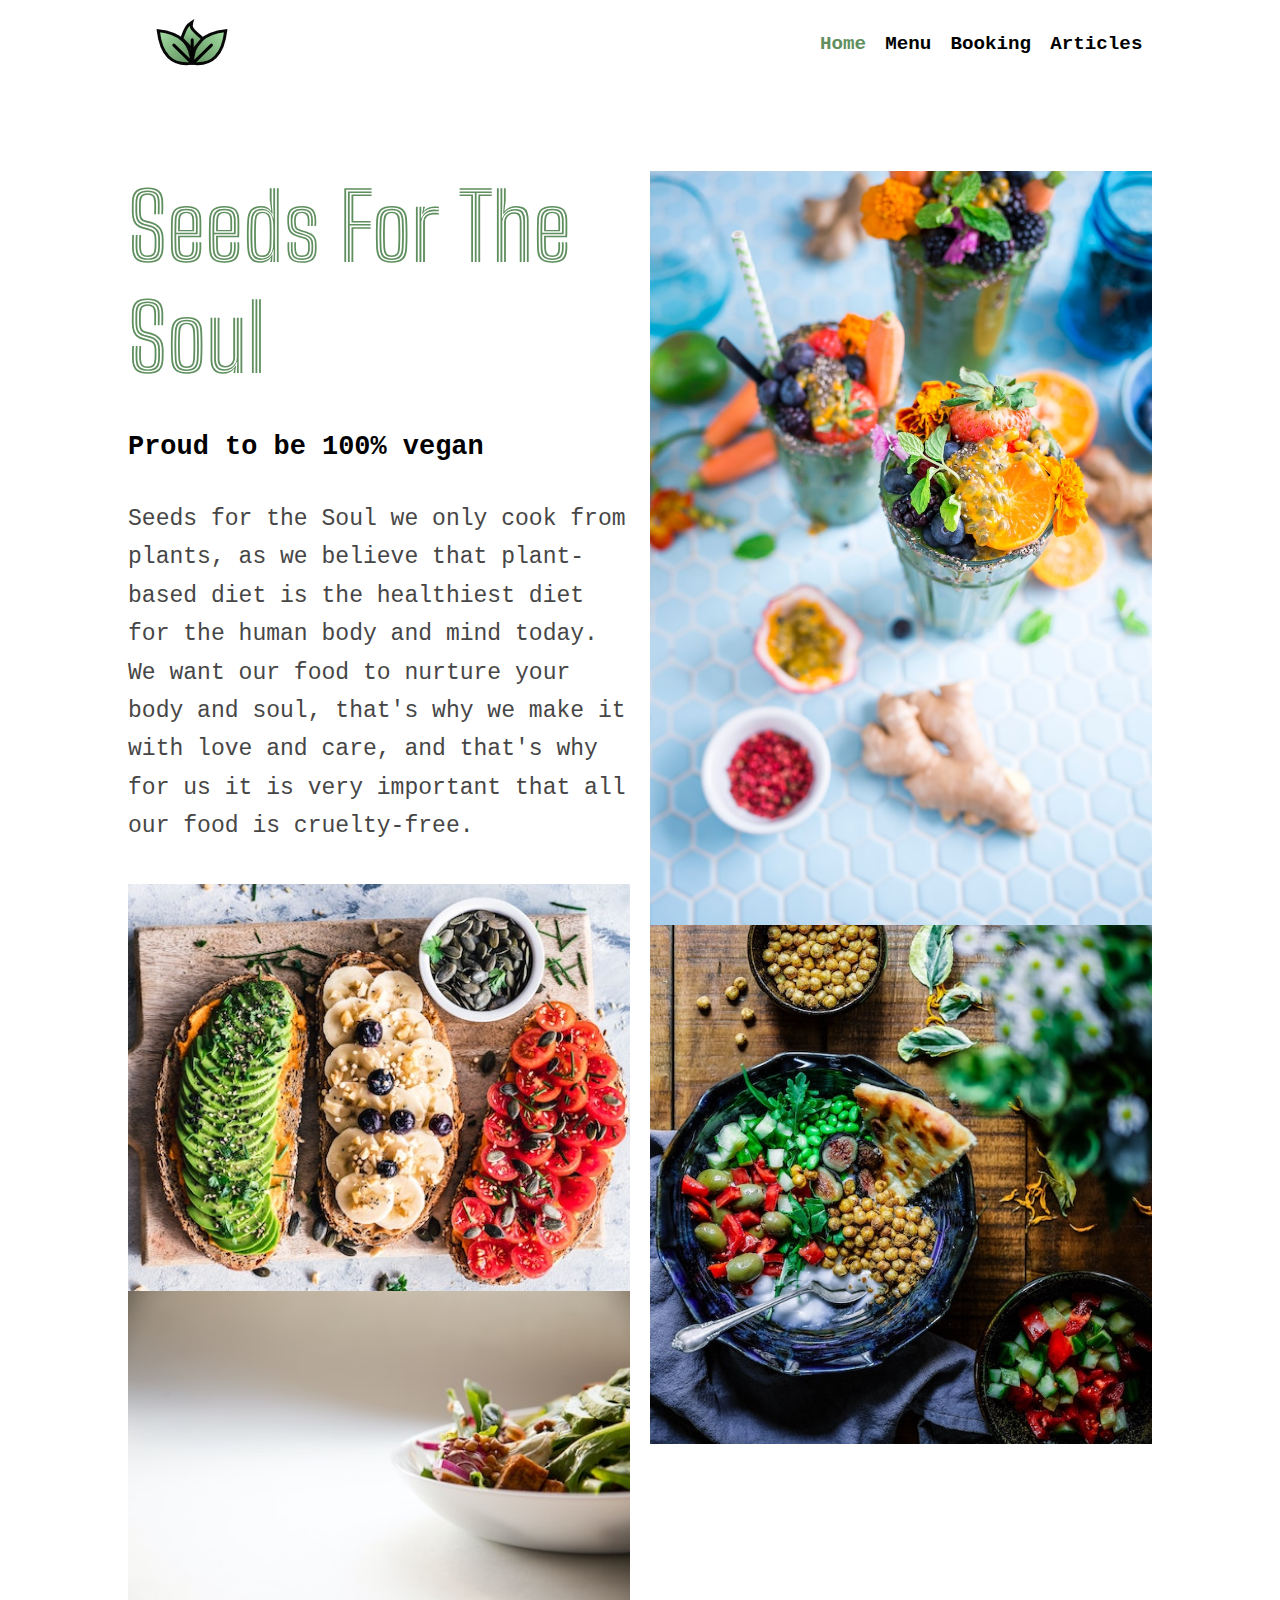
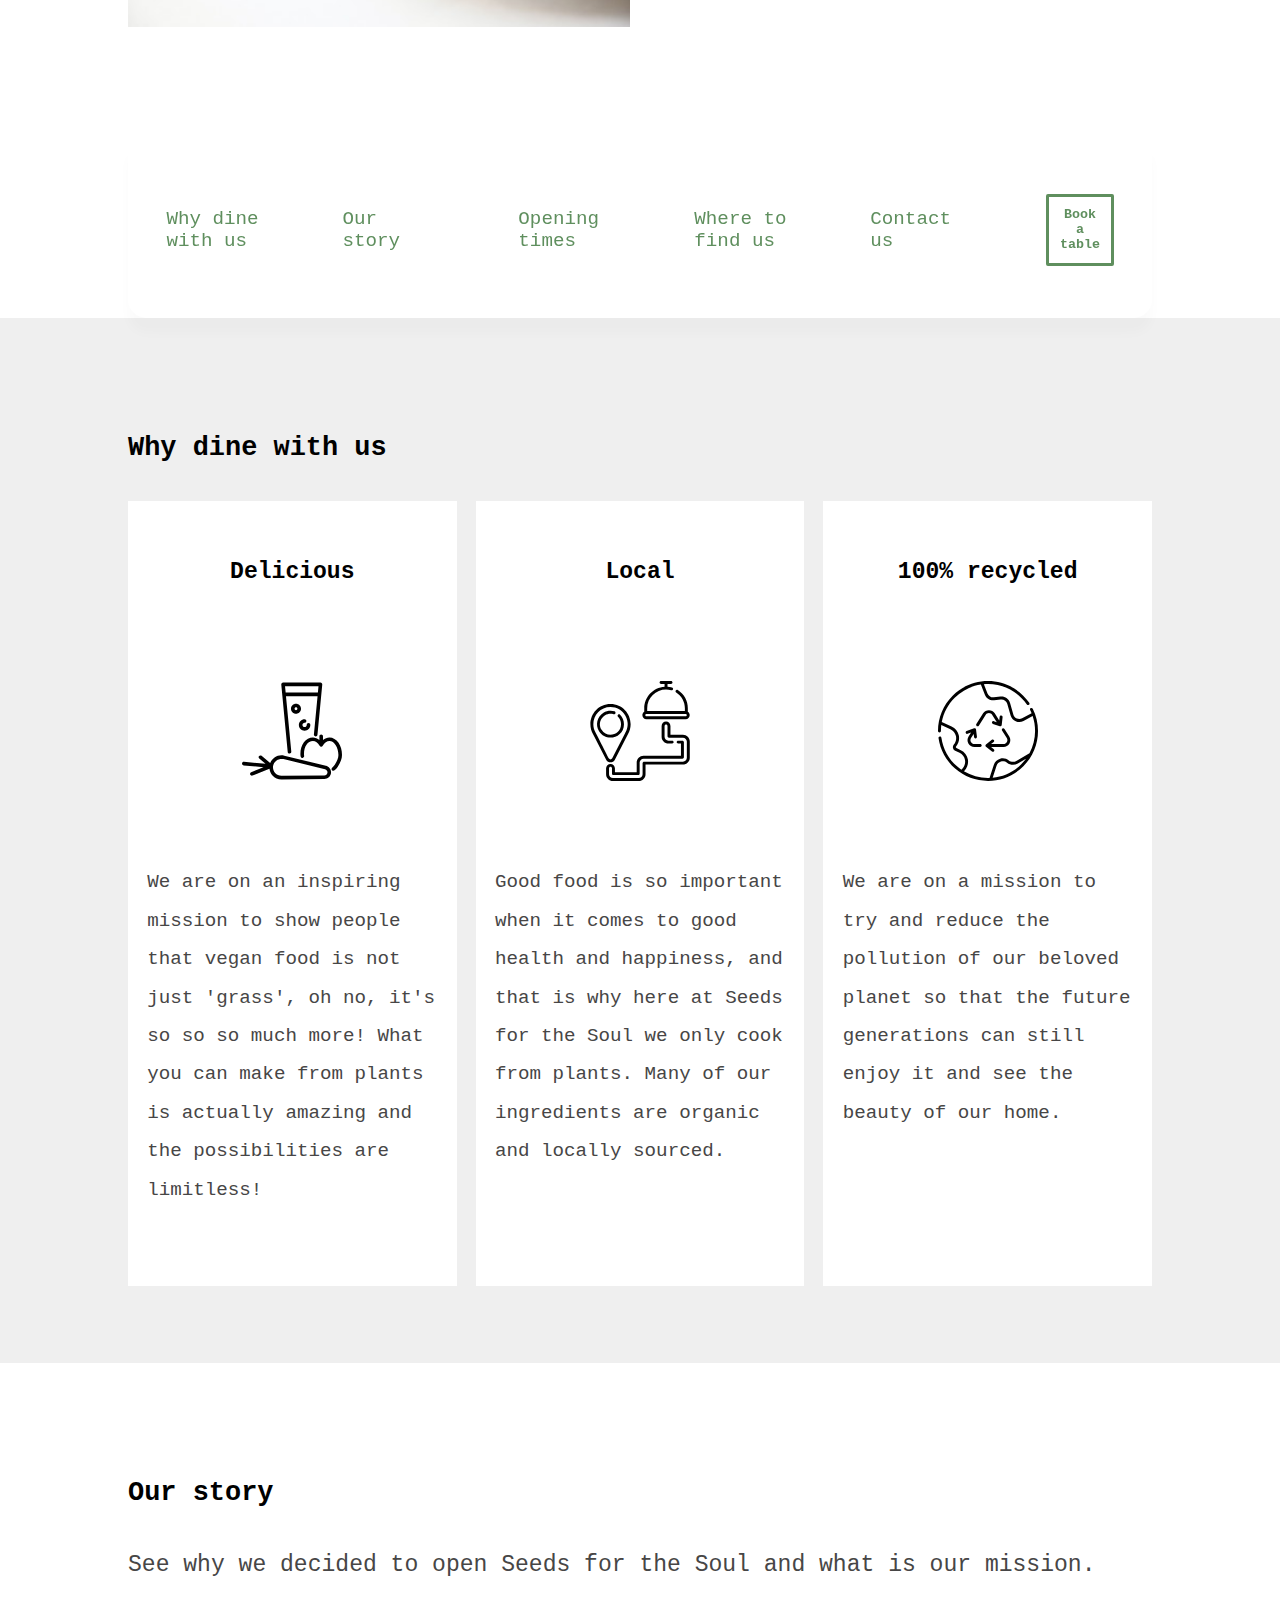
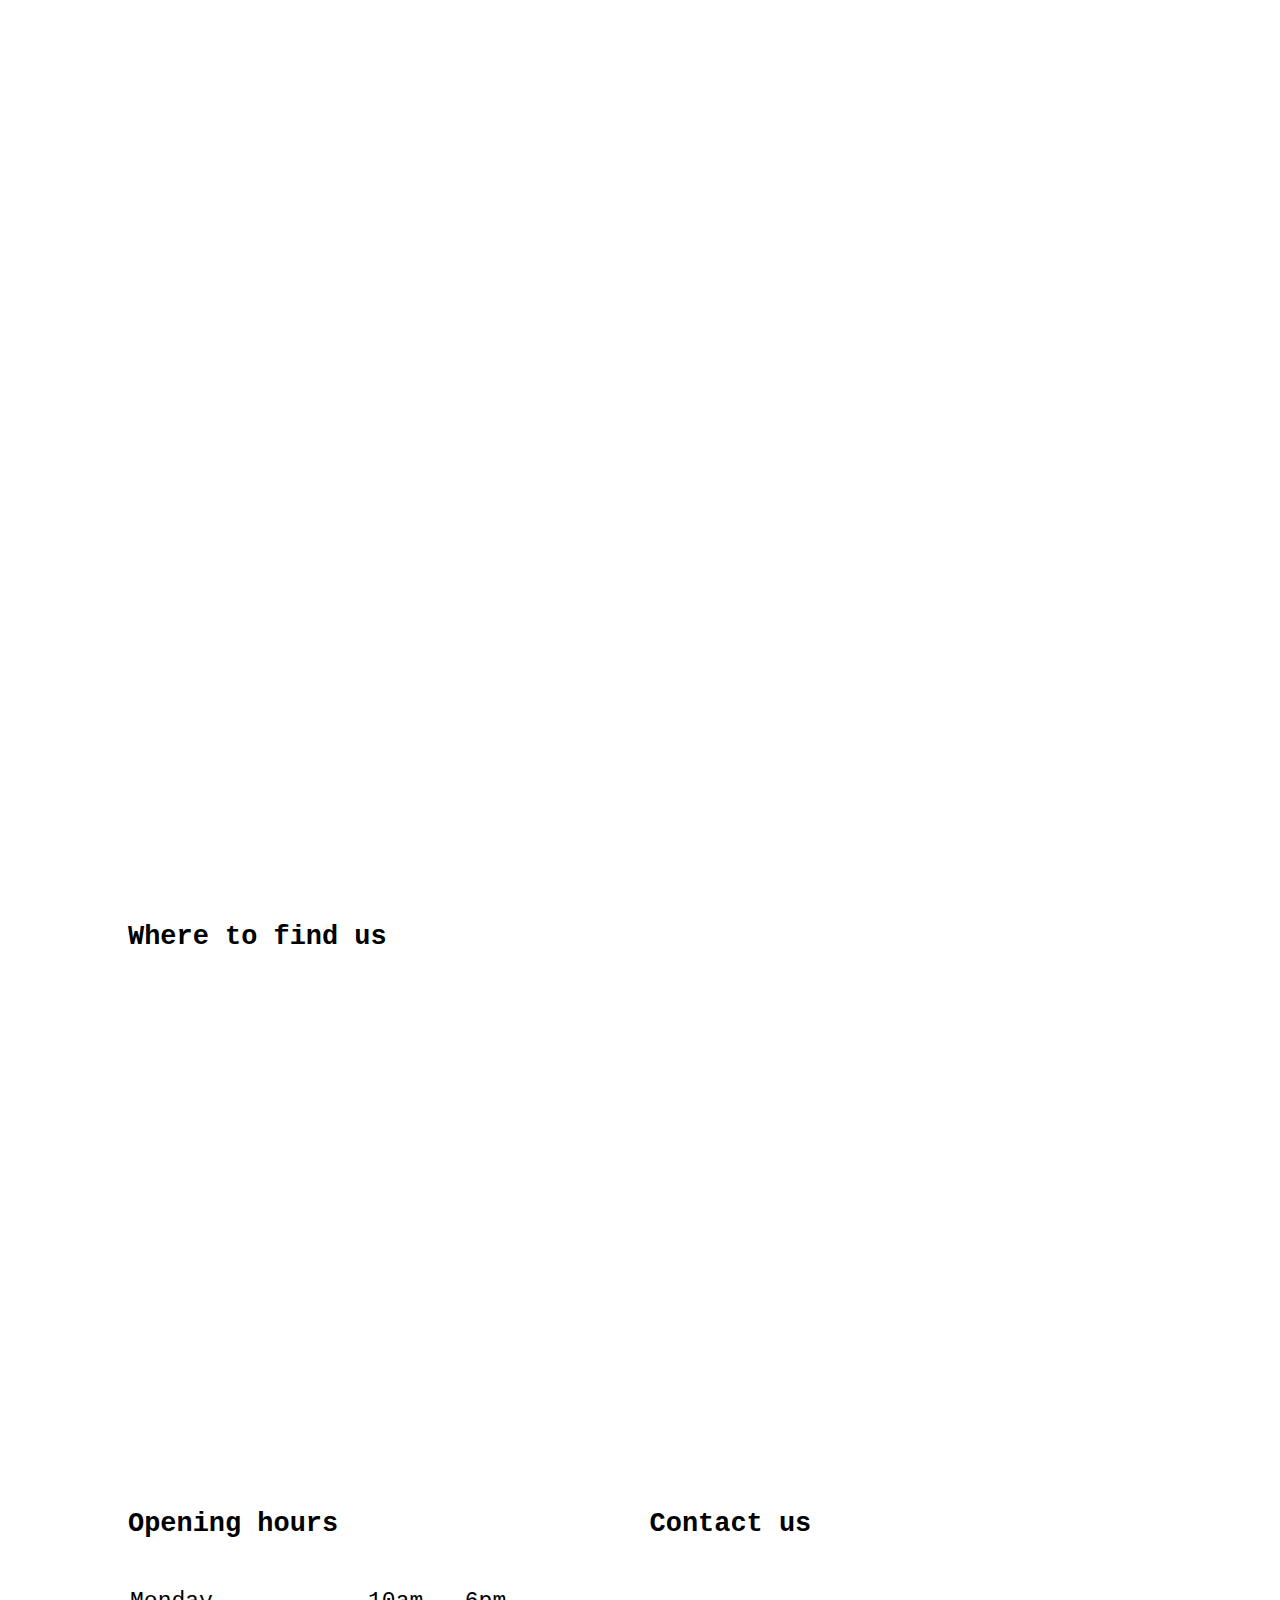
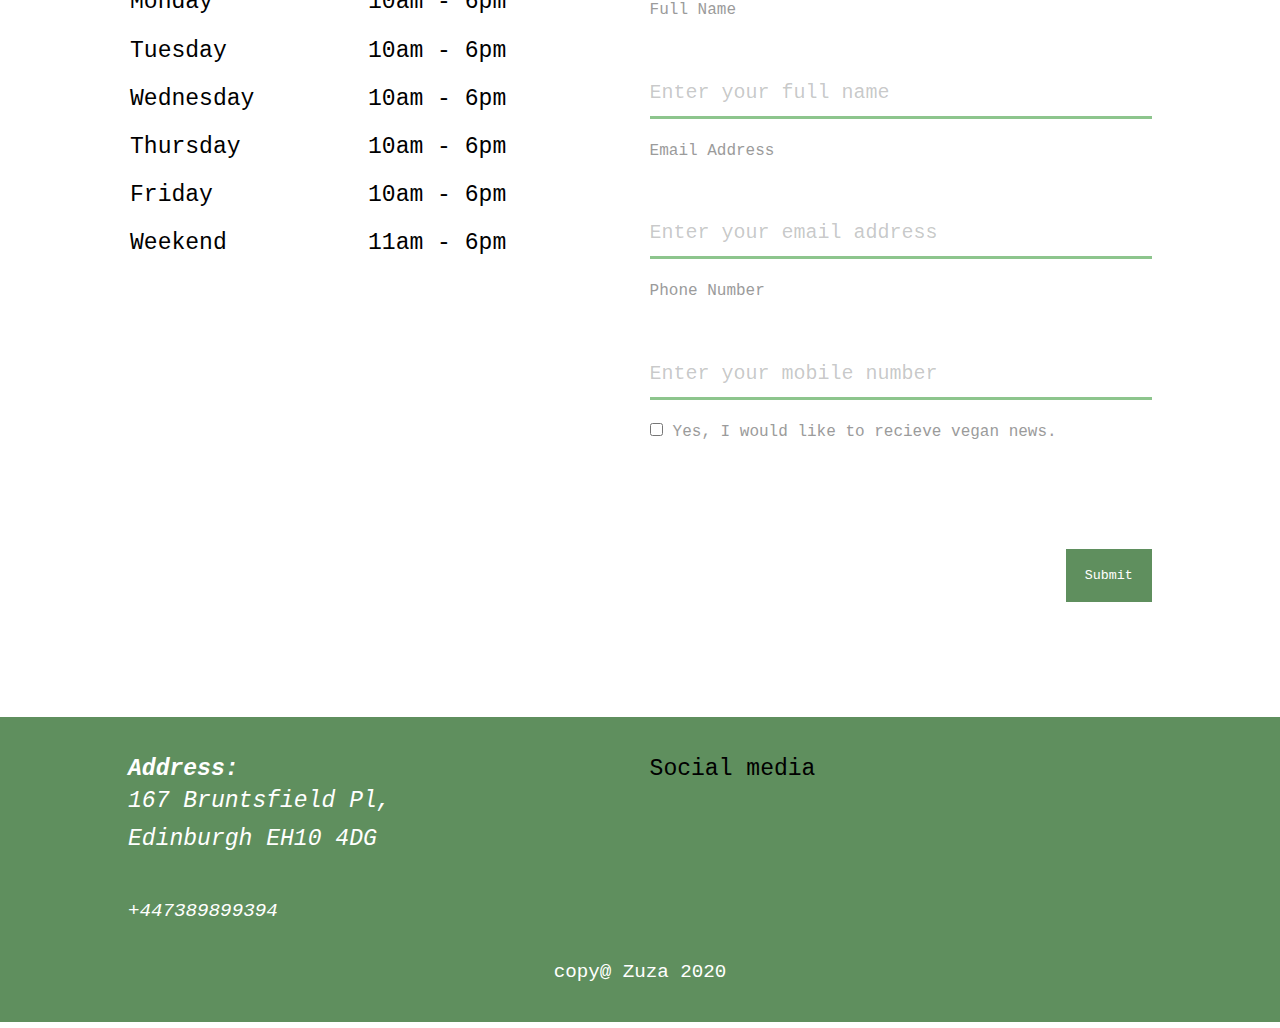
==== index.html @ c8ad88c6 "adds some styling to the footer" ====
<!DOCTYPE html>
<html lang="en">

<head>
   <meta charset="UTF-8">
   <meta name="viewport" content="width=device-width, initial-scale=1.0">
   <link rel="preconnect" href="https://fonts.gstatic.com">
   <link
      href="https://fonts.googleapis.com/css2?family=Big+Shoulders+Inline+Text:wght@900&family=Raleway:wght@200;300;400;500;600;700&display=swap"
      rel="stylesheet">
   <link rel="stylesheet" href="styles/shared.css">
   <link rel="stylesheet" href="styles/layout.css">
   <link rel="stylesheet" href="styles/header.css">
   <link rel="stylesheet" href="styles/tables.css">
   <link rel="stylesheet" href="styles/forms.css">
   <link rel="stylesheet" href="styles/tile.css">
   <link rel="stylesheet" href="styles/landing.css">
   <link href="https://fonts.googleapis.com/css2?family=Montserrat:wght@100;300;400;500;900&display=swap"
      rel="stylesheet">
   <link href="https://fonts.googleapis.com/css2?family=Cairo:wght@200;300;400;600;700;900&display=swap"
      rel="stylesheet">
   <title>Seeds for the soul</title>
</head>

<body>
   <header class="header content">
      <nav id="nav">
         <a href="index.html">
            <span class="logo"><img src="images/logoPlain.svg" alt="logo"></span>
         </a>
         <ul class="nav-menu">
            <li><a class="active" href="index.html">Home</a></li>
            <li><a href="menu.html">Menu</a></li>
            <li><a href="booking.html">Booking </a></li>
            <li><a href="articles.html">Articles</a></li>
         </ul>
      </nav>
   </header>

   <main>

      <section id="hero" class="content">
         <div class="two-columns-flex"">
            <div>
               <h1>Seeds For The Soul</h1>
               <h3>Proud to be 100% vegan</h3>
               <p>Seeds for the Soul we only cook from plants, as we believe that plant-based diet is the healthiest
                  diet for the human body and mind today. We want our food to nurture your body and soul, that's why we
                  make it with love and care, and that's why for us it is very important that all our food is
                  cruelty-free. </p>

                  <img src=" images/ella-olsson-2IxTgsgFi-s-unsplash.jpg" alt="">

            <img src="images/hermes-rivera-Ww8eQWjMJWk-unsplash.jpg" alt="">
         </div>

         <div>
            <img src="images/juicebrooke-lark-qdyBKWSzpSI-unsplash.jpg" alt="">
            <img src="images/edgar-castrejon-1SPu0KT-Ejg-unsplash.jpg" alt="">
         </div>
         </div>
      </section>

      <nav class="page-nav">
          <a href="#why-dine-with-us">Why dine with us</a><br>
         <a href="#our-story">Our story</a><br>
         <a href="#opening-hours">Opening times</a><br>
         <a href="#map">Where to find us</a><br>
         <a href="#opening-hours">Contact us</a>
         <a href="booking.html"><button class="btn">Book a table</button></a>
      </nav>

      <section class="bg grey" id="why-dine-with-us">
         <div class="content">
            <h3>Why dine with us</h3>
            <div class="three-columns-flex about-us">
               <div class="tile">
                  <h4>Delicious</h4>
                  <img src="icons/juice.svg" alt="juice">
                  <p>We are on an inspiring mission to show people that vegan food is not just 'grass', oh no, it's so
                     so so much more! What you can make from plants is actually amazing and the possibilities are
                     limitless! </p>
               </div>
               <div class="tile">
                  <h4>Local</h4>
                  <img src="icons/delivery.svg" alt="delivery">
                  <p>Good food is so important when it comes to good health and happiness, and that is why here at Seeds
                     for the Soul we only cook from plants. Many of our
                     ingredients are organic and locally sourced. </p>
               </div>
               <div class="tile">
                  <h4>100% recycled </h4>
                  <img src="icons/recycle.svg" alt="recycle">
                  <p>We are on a mission to try and reduce the pollution of our beloved planet so that the future
                     generations can still enjoy it and see the beauty of our home. </p>
               </div>
            </div>
         </div>
      </section>

      <section class="content" id="our-story">

         <div>
            <h3>Our story</h3>
            <p>See why we decided to open Seeds for the Soul and what is our mission.</p>
         </div>

         <div id="video" >
            <iframe width="100%" height="700px" src="https://www.youtube.com/embed/68zh6S93VZU" frameborder="0"
               allow="accelerometer; autoplay; clipboard-write; encrypted-media; gyroscope; picture-in-picture"
               allowfullscreen></iframe>
         </div>
      </section>

      <section class="content" id="map">
         <h3>Where to find us</h3>
         <div>
            <iframe
               src="https://www.google.com/maps/embed?pb=!1m18!1m12!1m3!1d2234.784950305821!2d-3.2117363839035837!3d55.935765885333076!2m3!1f0!2f0!3f0!3m2!1i1024!2i768!4f13.1!3m3!1m2!1s0x4887c70bb306345f%3A0xe0981fc4040e8c2b!2sSeeds%20For%20The%20Soul%20Ltd!5e0!3m2!1sen!2suk!4v1604153655416!5m2!1sen!2suk"
               width="100%" height="320" frameborder="0" style="border:0;" allowfullscreen="" aria-hidden="false"
               tabindex="0">
            </iframe>
         </div>
      </section>

      <section class="content" id="opening-hours">
         
         <div class="two-columns-flex">
            <div>
               <h3>Opening hours</h3>
               <table>
                  <tbody>
                     <tr>
                        <td>Monday</td>
                        <td>10am - 6pm</td>
                     </tr>
                     <tr>
                        <td>Tuesday</td>
                        <td>10am - 6pm</td>
                     </tr>
                     <tr>
                        <td>Wednesday</td>
                        <td>10am - 6pm</td>
                     </tr>
                     <tr>
                        <td>Thursday</td>
                        <td>10am - 6pm</td>
                     </tr>
                     <tr>
                        <td>Friday</td>
                        <td>10am - 6pm</td>
                     </tr>
                     <tr>
                        <td>Weekend</td>
                        <td>11am - 6pm</td>
                     </tr>
                  </tbody>
               </table>
            </div>
            <div>
               <h3>Contact us</h3>
               <form>
                  <div class="form-wrapper">
                     <label for="name">Full Name</label>
                     <input type="text" class="form-control" id="" placeholder="Enter your full name" required>
                  </div>
                  <div class="form-wrapper">
                     <label for="name">Email Address</label>
                     <input type="email" class="form-control" id="" placeholder="Enter your email address" required>
                  </div>
                  <div class="form-wrapper">
                     <label for="name">Phone Number</label>
                     <input type="tel" class="form-control" id="" placeholder="Enter your mobile number" required>
                  </div>
                  <div class="checkbox-wrapper">
                     <input type="checkbox" id="confes" name="yes">
                     <label for="confes">Yes, I would like to recieve vegan news. </label>
                  </div>
                  <div class="submit">
                     <input type="submit" value="Submit">
                  </div>
               </form>
            </div>
         </div>
      </section>
   </main>

   <footer>
      <div class="content">
         <div class="two-columns-flex">
            <div>
               <address>
                  <h4>Address:</h4>
                  <p>167 Bruntsfield Pl,<br> Edinburgh EH10 4DG</p>
                  <a href="tel:+447389899394">+447389899394</a>
               </address>
            </div>
            <div class="social-media">
               Social media
            </div>
         </div>
        
      </div>
       <div id="copyright">
            copy@ Zuza 2020
       </div>
   </footer>
</body>

</html>
---- styles/shared.css ----
:root {
   --spacing: 1em;
   --primary-color: #5F8F5E;
   --light-green: #A6E0A5;
   --button-red: rgb(230, 67, 67);
   --font-background: rgba(0, 0, 0, 0.2);
   --border-color: #8dc58d;
   --grey: #28262d66;
   --font-size-large: 2rem;
   --font-size-base: 1.2rem;
   --font-size-small: 1rem;
   --bg-one: white;
   --bg-two: lightgoldenrodyellow;
   --bg-three: blanchedalmond;
   --text-secondary: #a8a8a8;
}

html, body {
   font-size: var(--font-size-base);
}

html {
  scroll-behavior: smooth;
}

* {
   margin: 0;
   padding: 0;
   font-family: monospace;
   /* font-family: 'Raleway', sans-serif; */
   box-sizing: border-box;
}

a {
   color: var(--primary-color);
   text-decoration: none;
   font-size: var(--font-size-small);
}

h1 {
   font-size: var(--font-size-large);
   color: var(--primary-color);
   font-weight: 600;
   font-family: 'Big Shoulders Inline Text', cursive;
}

h3 {
   padding: 2rem 0;
   text-align: center;
}

p {
   margin-bottom: 2rem;
   line-height: 2rem;
   color: rgb(71, 70, 70);
}

/* top bar` */

.logo {
   display: flex;
   justify-content: center;
   padding: 1em;
}

/* padding */

section {
   padding: 4rem 0;
}

.two-columns-flex>div,
.three-columns-flex>div {
   padding-bottom: 2rem;
}

/* helper classes */
.center {
   text-align: center;
   margin: auto 0;
}

.img icon-center {
   display: flex;
   justify-content: center;
}

.bg {
   width: 100vw;
}

.bg.green {
   background-color: var(--primary-color);
}

.bg.grey {
   background-color: #efefef;
}

.light {
   color: white;
}

.dark {
   color: rgb(38, 38, 38);
}

/* UI elements */
.btn {
   text-decoration: none;
   background-color: transparent;
   border: 3px solid var(--primary-color);
   padding: .8em;
   font-weight: 600;
   border-radius: 2px;
   color: var(--primary-color);
   /* box-shadow: 1px 2px 5px rgba(0, 0, 0, 0.418); */
   margin: var(--spacing) 0;
}

a:hover .btn, .btn:hover, .btn:hover a {
   background-color: var(--primary-color);
   cursor: pointer;
   cursor: hand;
}

a:hover .btn  {
   color: white;
}

footer {
   background-color: var(--primary-color);
   padding: 2rem 0 0 0;
   margin: 0;
}

footer p, footer h4, footer a {
    color: white;
}

#copyright {
   font-size: smaller;
   text-align: center;
   color: white;
   padding-bottom: 2rem;
}

@media screen and (min-width: 720px) {

   h1,
   h3 {
      text-align: left;
      
   }
   h1 {
      font-size: 4.8rem;
   }

   .center {
      text-align: left;
      margin: auto 0;
   }

}
---- styles/layout.css ----
:root {
   --gap: 1rem;
}

.content {
   max-width: 80vw;
   margin: 0 auto;
}

.two-columns-flex, .three-columns-flex {
   display: inline-flex;
   flex-wrap: wrap;
   gap: var(--gap);
   width: 100%;
}

.two-columns-flex > div, .three-columns-flex > div {
   flex: 0 0 100%;
}

.push-right {
   margin-left: 0;
}

.two-columns-flex img {
   width: 100%;
   display: flex;
   justify-content: center;
}


@media screen and (min-width: 720px) {

   .three-columns-flex {
      justify-content: center;
   }

   .two-columns-flex, .three-columns-flex {
      display: inline-flex;
      flex-wrap: wrap;
      gap: var(--gap);
   }

   .three-columns-flex > div, 
   .two-columns-flex > div {
      flex: 0 0 calc(50% - var(--gap)/2);
   }

   .push-right {
      margin-left: 50%;
   }

   .two-columns-flex img {
   width: 80%;
   display: flex;
   justify-content: flex-start;
}
}

@media screen and (min-width: 1024px) {
 
   .three-columns-flex > div {
      gap: 3rem;
      flex: 0 0 calc(33.333% - var(--gap)*2/3);
   }
}
---- styles/header.css ----
#nav ul {
   margin: 0;
   padding: 0;
   list-style-type: none;
   display: flex;
   justify-content: center;
}

#nav ul li a {
   /* font-size: 17px; */
   display: block;
   padding: .5em;
   color: black;

}

#nav ul li a.active {
   color: var(--primary-color);
}


@media screen and (min-width: 720px) {
 #nav {
      display: flex;
      justify-content: space-between;
   }

   #nav ul {
      padding-top: 1em;

   }

   #nav li a {
      /* font-size: 30px; */
      font-weight: 900;

   }
}


@media screen and (min-width: 1024px) {

   #nav a:hover {
      color: rgba(0, 118, 110, 0.523);
      
   }

}
---- styles/tables.css ----
/* table */
table {
   width: 100%;
}


td {
   padding: .5rem .5rem .5rem 0;
   border: none;
   border-bottom: 1px solid rgba(255,255,255,.3);
   font-weight: 500;
}

tr {
   text-align: left;
}

@media scree and (min-width: 1024px) {
   table {
      background-color: transparent;
   }
}
---- styles/forms.css ----
/* forms */

label {
   display: block;
   width: 100%;
}

.input-form {
   font-size: 28px;
   border: none;
   border-bottom: 2px solid var(--primary-color);
   width: 100%;
   padding: .3rem;
   margin: .5rem;
}

input[type="submit"] {
   color: white;
   padding: 1rem;
   border: none;
   background-color: var(--primary-color);
   display: flex;
   justify-content: center;
}
input[type="datetime-local"] {
   width: 100%;
   border: none;
   border-bottom: 3px solid var(--border-color);
   font-size: 20px;
   
}

.submit {
   display: flex;
   justify-content: flex-end;
   margin-top: 3rem;
}

.checkbox-wrapper {
   display: flex;
   align-items: baseline;
}

.checkbox-wrapper label {
   margin-left: 10px;
}

::placeholder {
   color: rgba(41, 45, 45, 0.269);
}

textarea {
   width: -webkit-fill-available;
   border: 3px solid var(--border-color);
   padding: .2rem;
   margin-bottom: 2rem;
}

label {
   display: block;
   font-size: 16px;
   color: #9b9b9b;
   font-weight: 500;
   padding-bottom: var(--gap);
   margin: 1.2rem 0 1.6rem 0;
}

.form-control {
   border: none;
   background-color: transparent;
   border-bottom: 3px solid var(--border-color);
   display: block;
   width: -webkit-fill-available;
   height: 2.6rem;
   font-size: 20px;
}

.form-control:hover {
   background-color: rgba(128, 128, 128, 0.1);
}
---- styles/tile.css ----
.tile {
   display: flex;
   flex-direction: column;
   align-items: center;
   padding: 1rem;
   transition: all .2s ease-in-out;
}

.tile:hover {
   transform: scale(1.1);
   box-shadow: 0 5px 12px rgba(34, 34, 34, 0.04); 
}

.tile p {
   font-size: smaller;
}

.tile:nth-child(1) {
   background-color: var(--bg-one);
}

.tile:nth-child(2) {
   background-color: var(--bg-one);
}

.tile:nth-child(3) {
   background-color: var(--bg-one);
}

.tile img {
   width: 100px;
   height: auto;
   padding: 0 0 2rem;
   justify-content: center;
   padding-bottom: 1.3rem;
}

.tile h4 {

    padding: 2rem 0;
}
---- styles/landing.css ----
@media screen and (max-width: 720px) {
   #hero .two-columns-flex {
      gap: 0;
   }

   #hero .two-columns-flex>div {
      padding-bottom: 0;
   }
}


#hero img {
   object-fit: cover;
   width: 100%;
}

.page-nav {
   align-items: flex-start;
   justify-content: flex-start;
   gap: 2rem;
   position: -webkit-sticky;
   position: initial;
   top: 0;
   background-color: white;
   border-bottom-right-radius: 1rem;
   border-bottom-left-radius: 1rem;
   box-shadow: 0 15px 12px rgba(34, 34, 34, 0.02); 
   padding: 2rem;
   z-index: 10;
}

.page-nav a {
   display: block;
   width: 100%;
}

.page-nav .btn {
   margin-left: 0;
}

/*Video*/
#video {
   display: none;
}

@media screen and (min-width: 720px) {
   #video {
      display: block;
   }
}

#map-wrapper {
   width: 100%;
}
@media screen and (min-width: 720px) {

   #hero {
      text-align: left;
   }

   .about-us>div {
      justify-self: center;
   }
   .page-nav {
      display: flex;
      flex-direction: row;
      align-items: center;
      justify-content: center;
      position: sticky;
      width: 80%;
      margin: 0 auto;
   }

   .page-nav .btn {
      margin-left: 2rem;
   }
}

@media screen and (min-width: 1024px) {


   #hero {
      height: auto;
      flex-direction: row;
      justify-content: space-around;
   }



   #map-wrapper {
      width: 50%;

   }

}
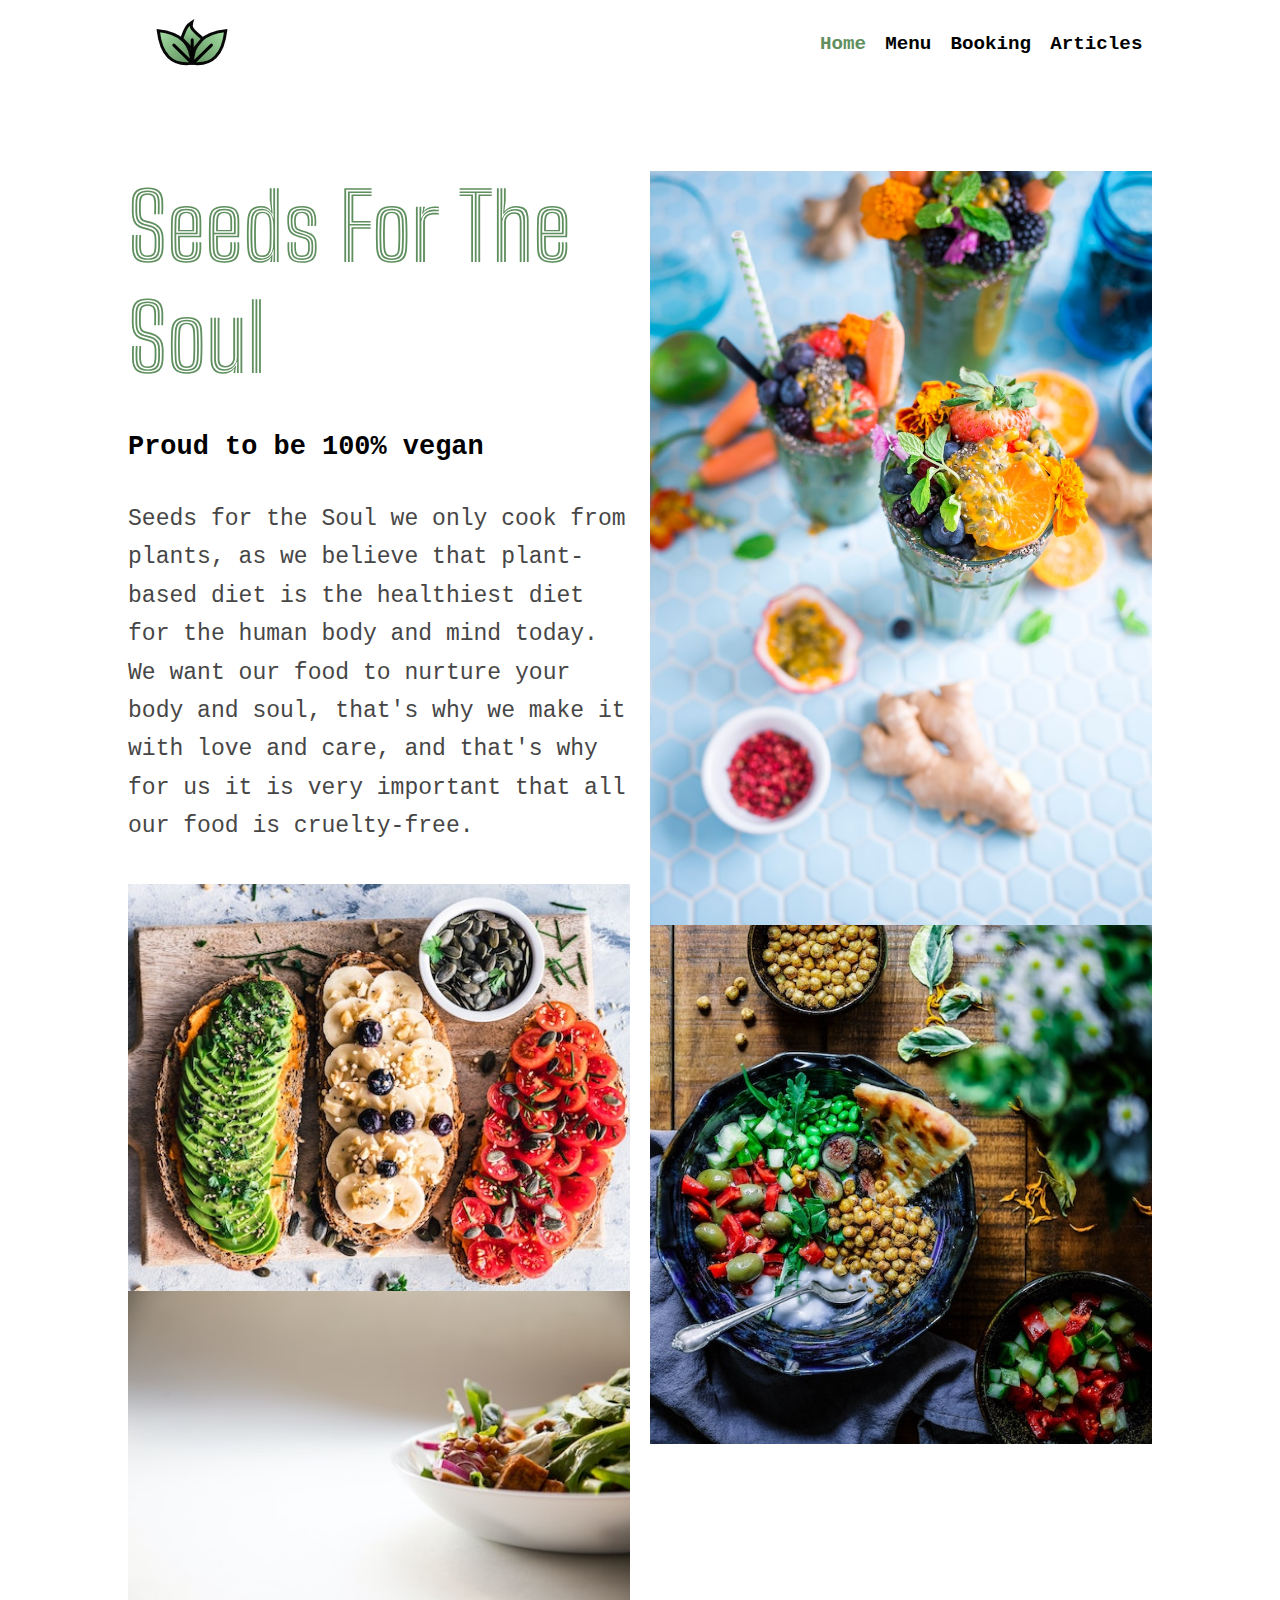
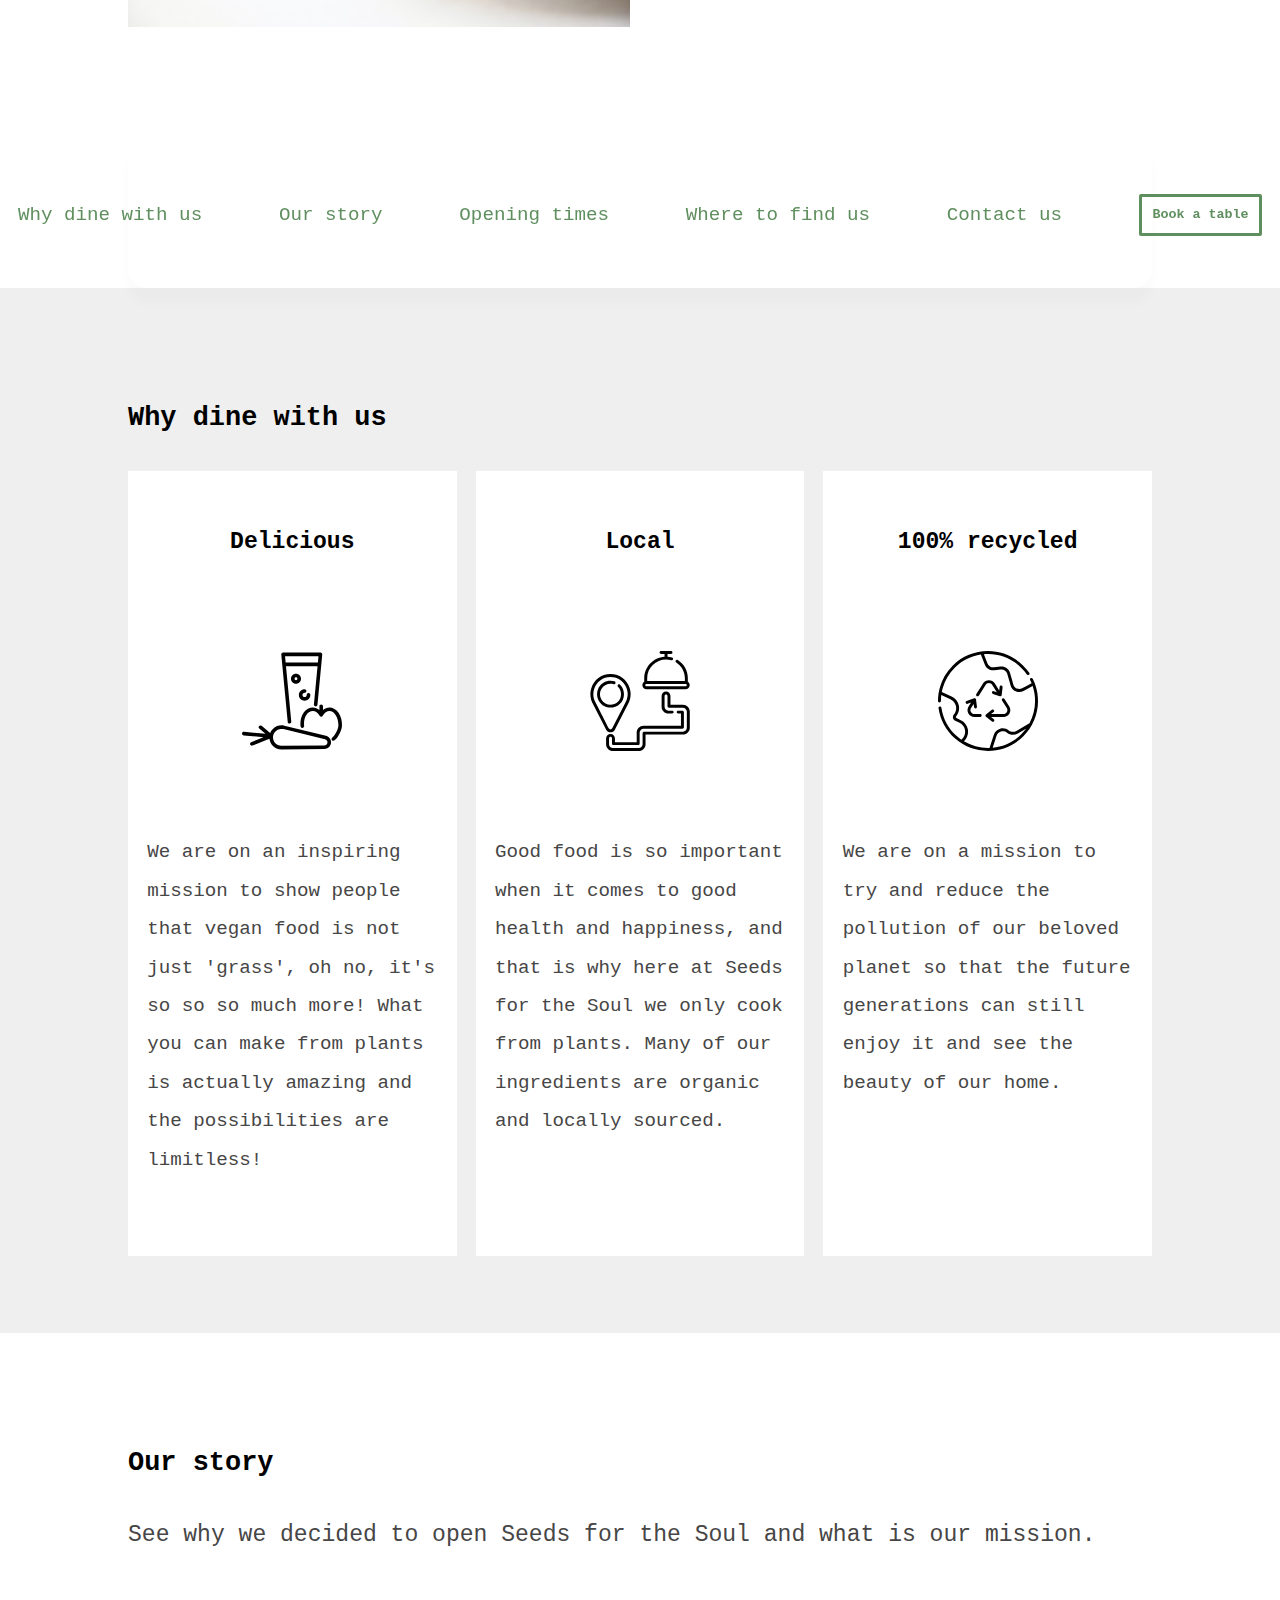
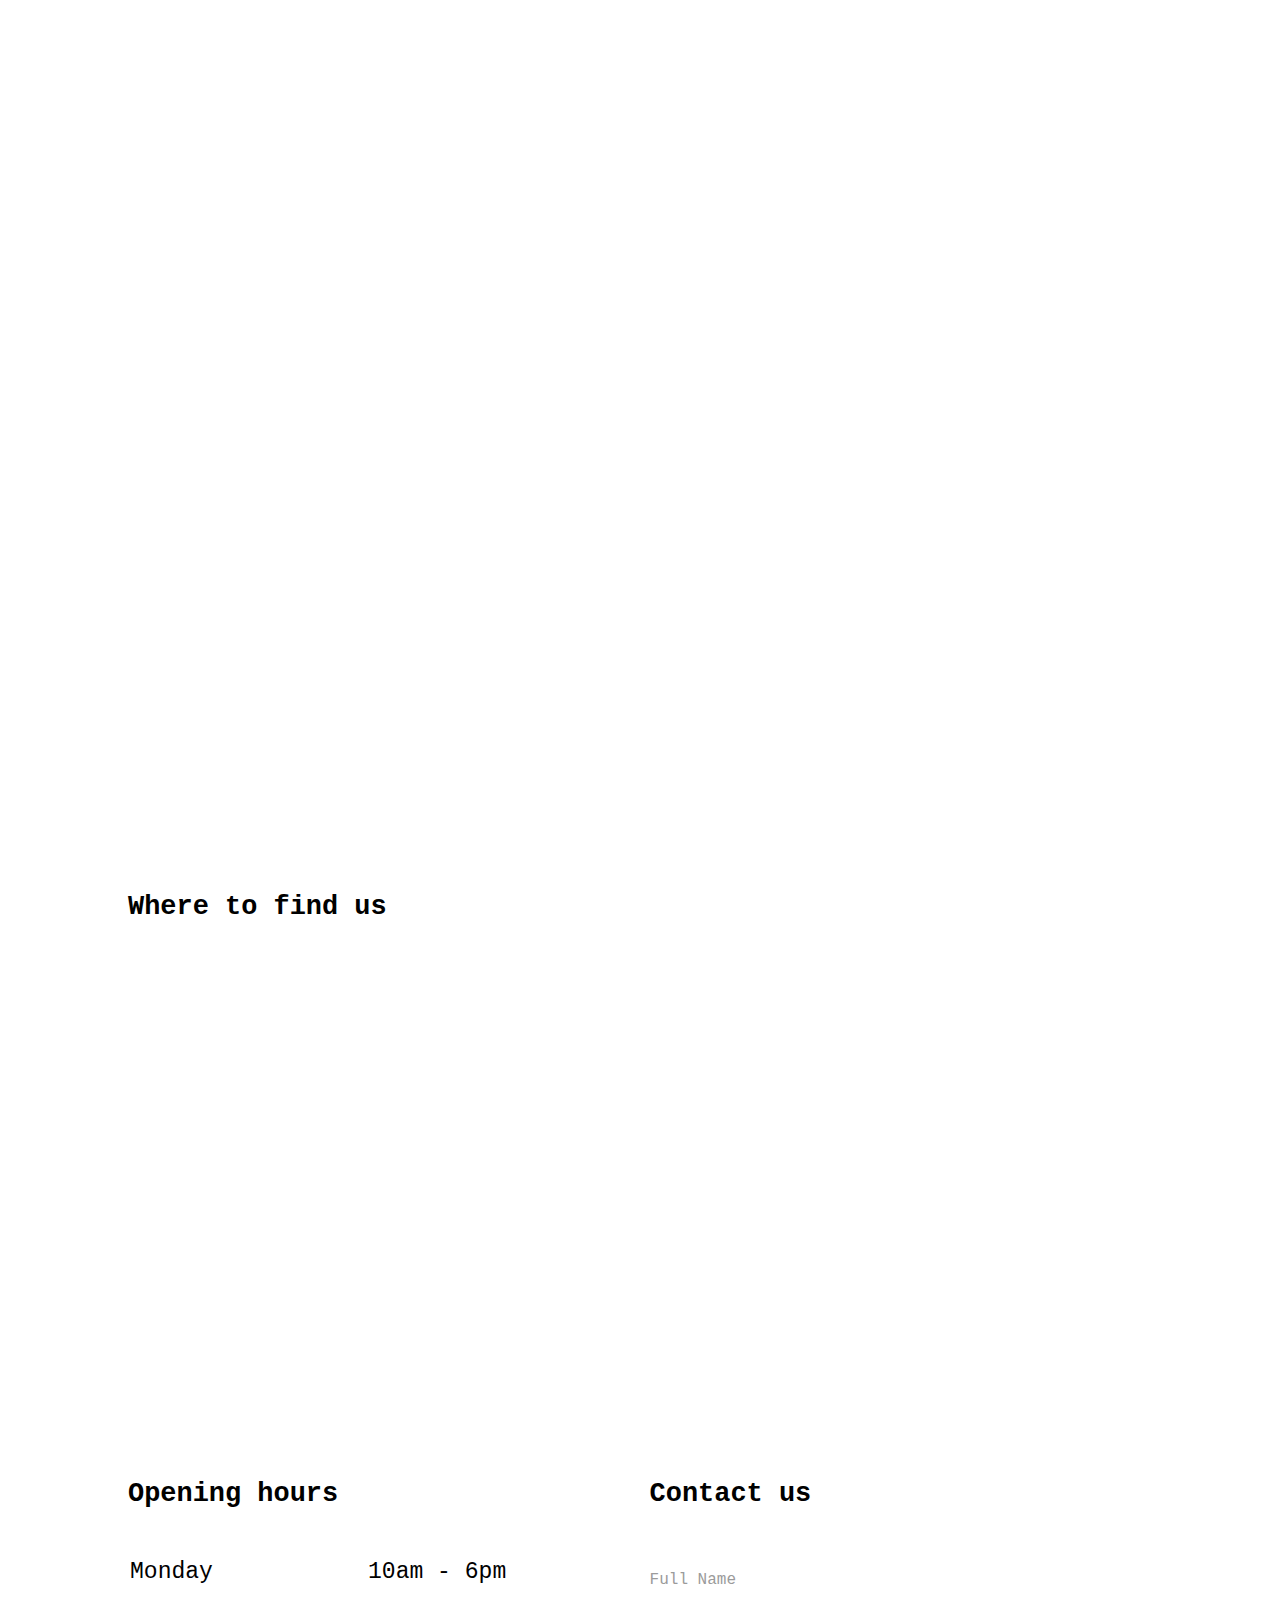
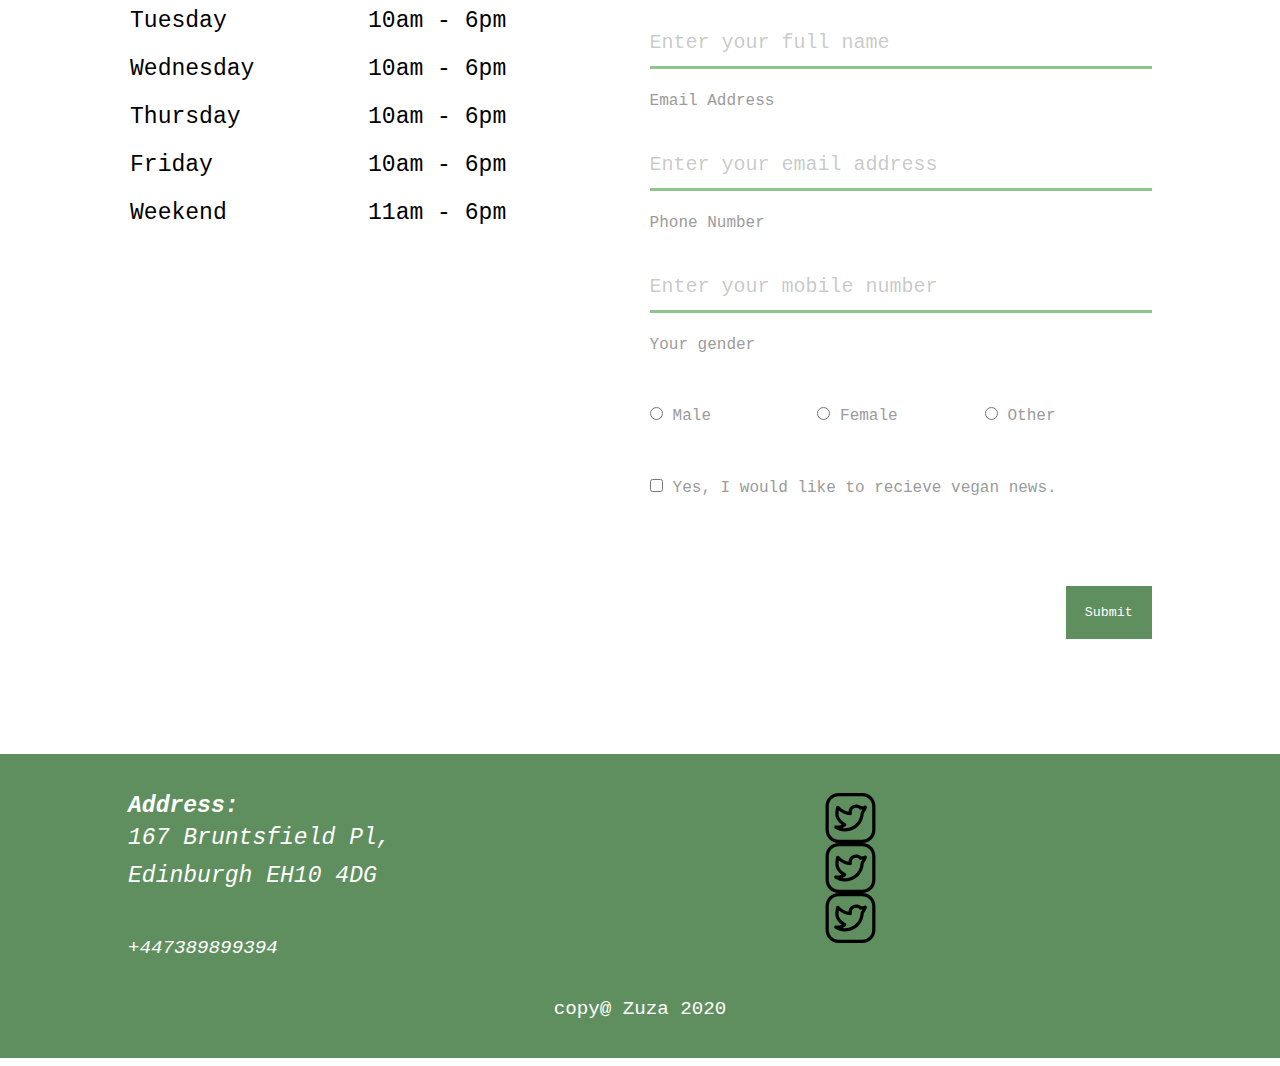
==== commit f00beb8d: "Radio input added to form" ====
--- a/index.html
+++ b/index.html
@@ -172,6 +172,12 @@
                      <label for="name">Phone Number</label>
                      <input type="tel" class="form-control" id="" placeholder="Enter your mobile number" required>
                   </div>
+                  <label for="name">Your gender</label>
+                  <div class="checkbox-wrapper">
+                     <input type="radio" id="male" name="gender" value="male"><label for="male">Male</label><br>
+                     <input type="radio" id="female" name="gender" value="female"><label for="female">Female</label><br>   
+                     <input type="radio" id="other" name="gender" value="other"><label for="other">Other</label><br>                                        
+                  </div>
                   <div class="checkbox-wrapper">
                      <input type="checkbox" id="confes" name="yes">
                      <label for="confes">Yes, I would like to recieve vegan news. </label>
@@ -196,7 +202,9 @@
                </address>
             </div>
             <div class="social-media">
-               Social media
+               <img  src="icons/social-media.svg" height="50" alt="social media ">
+               <img src="icons/social-media.svg" height="50" alt="social media ">
+               <img src="icons/social-media.svg" height="50" alt="social media ">
             </div>
          </div>
         
--- a/styles/forms.css
+++ b/styles/forms.css
@@ -61,7 +61,6 @@
    font-size: 16px;
    color: #9b9b9b;
    font-weight: 500;
-   padding-bottom: var(--gap);
    margin: 1.2rem 0 1.6rem 0;
 }
 
--- a/styles/landing.css
+++ b/styles/landing.css
@@ -26,8 +26,10 @@
    border-bottom-right-radius: 1rem;
    border-bottom-left-radius: 1rem;
    box-shadow: 0 15px 12px rgba(34, 34, 34, 0.02); 
-   padding: 2rem;
+   padding: 2rem 0;
    z-index: 10;
+         width: 80%;
+      margin: 0 auto;
 }
 
 .page-nav a {
@@ -62,19 +64,7 @@
    .about-us>div {
       justify-self: center;
    }
-   .page-nav {
-      display: flex;
-      flex-direction: row;
-      align-items: center;
-      justify-content: center;
-      position: sticky;
-      width: 80%;
-      margin: 0 auto;
-   }
-
-   .page-nav .btn {
-      margin-left: 2rem;
-   }
+   
 }
 
 @media screen and (min-width: 1024px) {
@@ -86,11 +76,29 @@
       justify-content: space-around;
    }
 
+ 
 
 
    #map-wrapper {
       width: 50%;
-
    }
 
-}+}
+
+@media screen and (min-width: 1280px) {
+
+     .page-nav {
+      display: flex;
+      flex-direction: row;
+      align-items: center;
+      justify-content: center;
+      position: sticky;
+      white-space: nowrap;
+   }
+
+   .page-nav .btn {
+      margin-left: 2rem;
+   }
+
+}
+
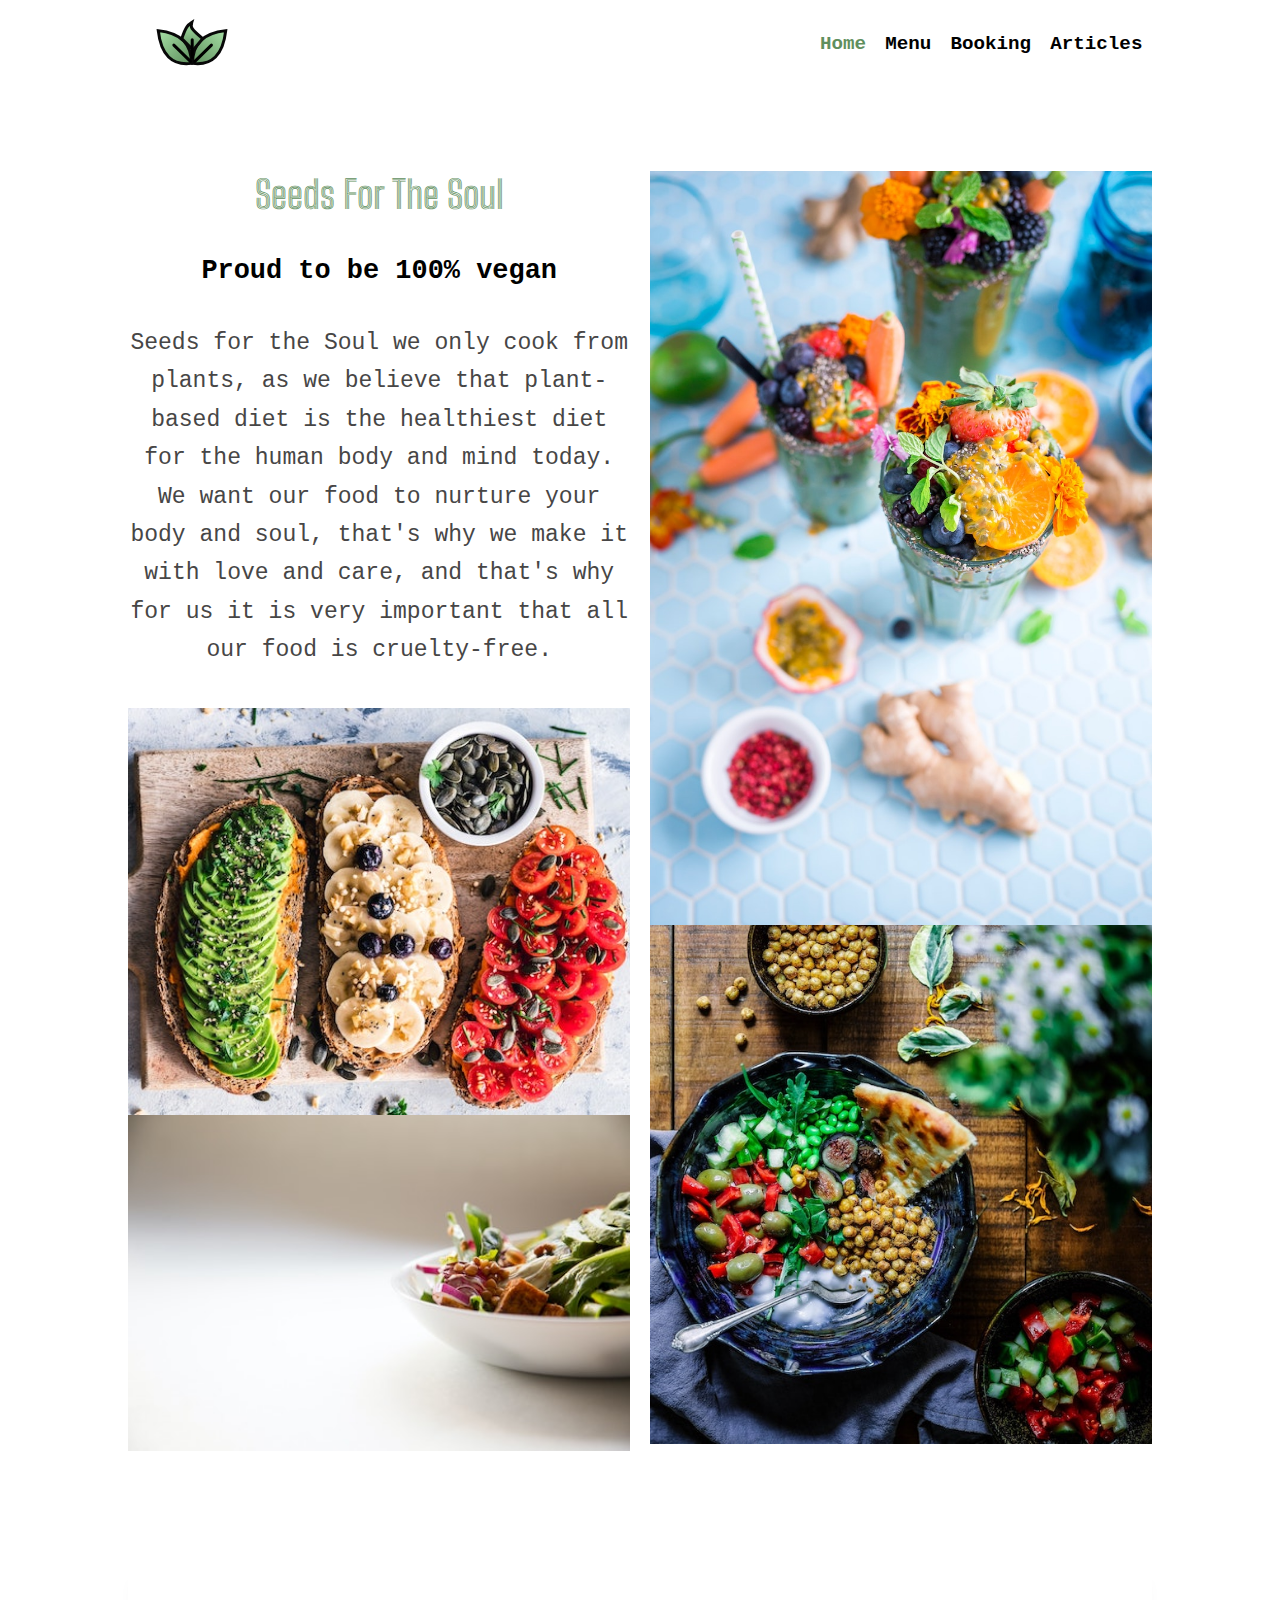
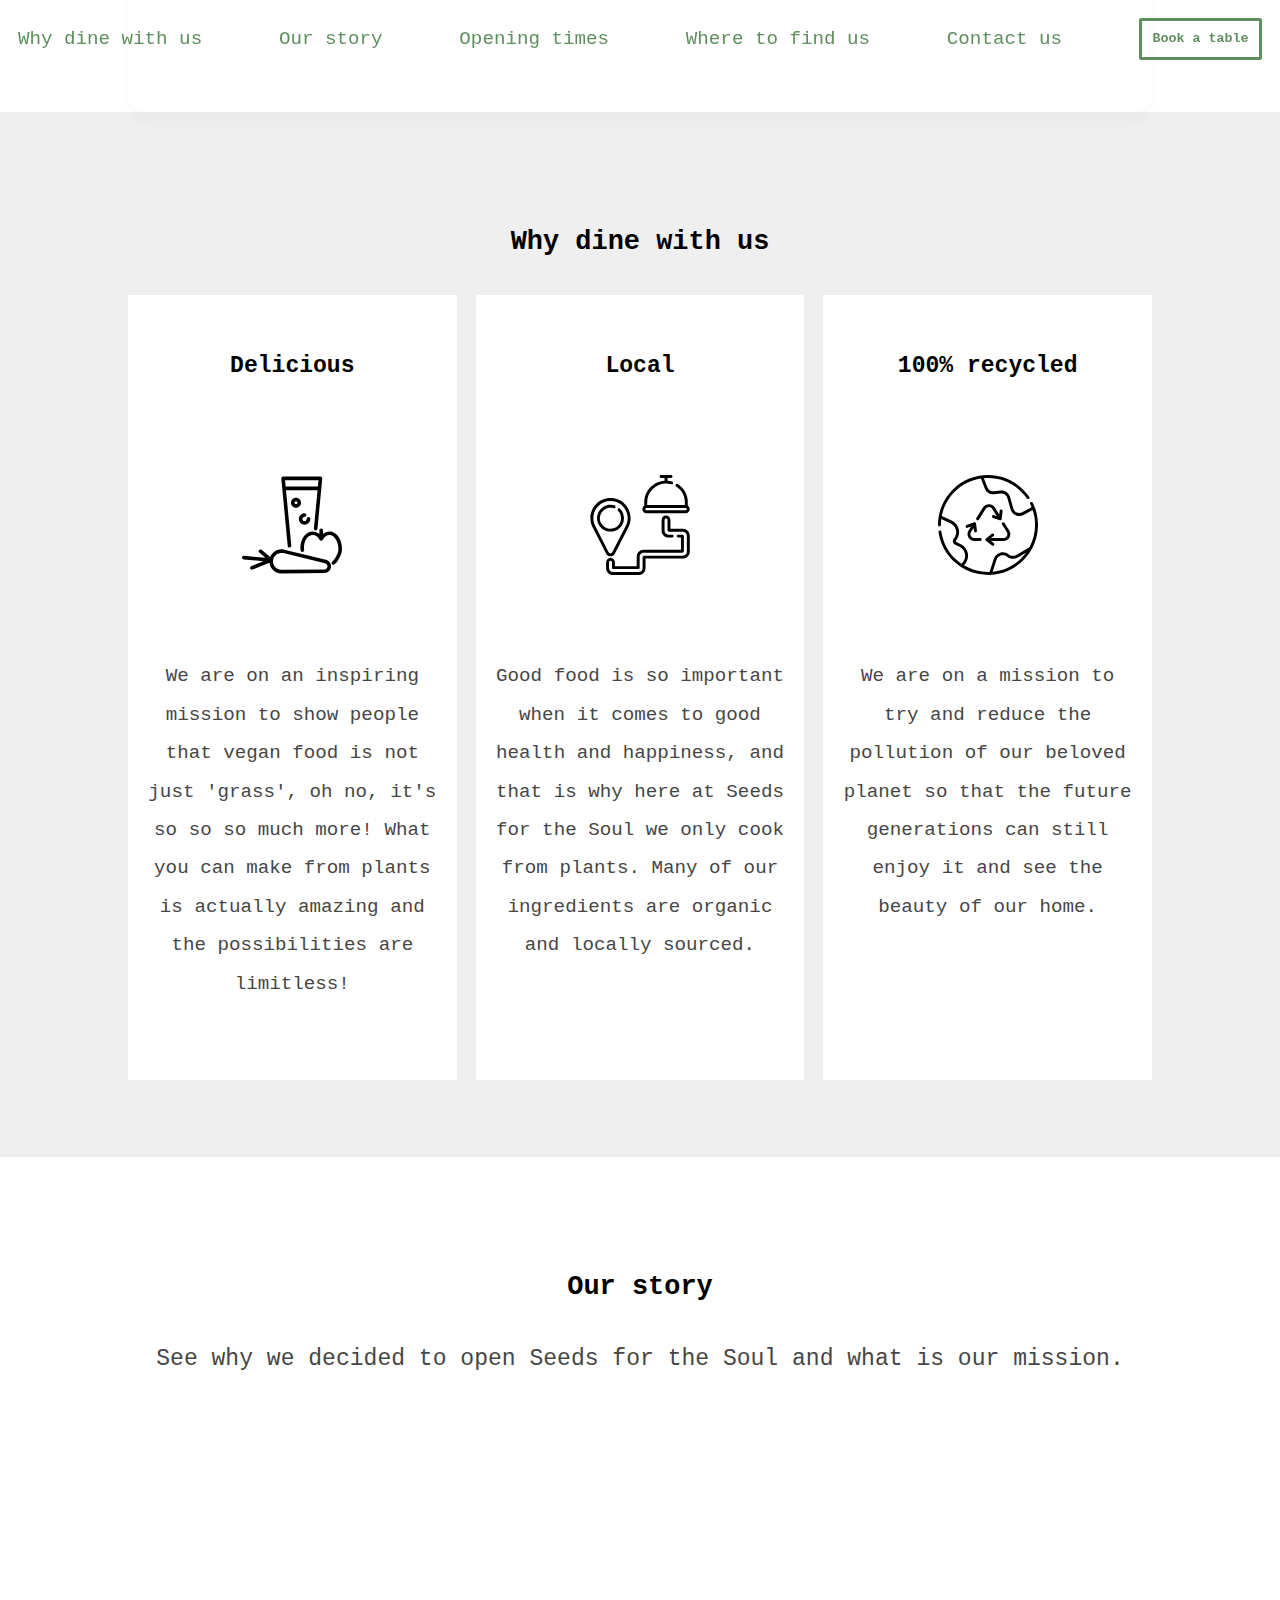
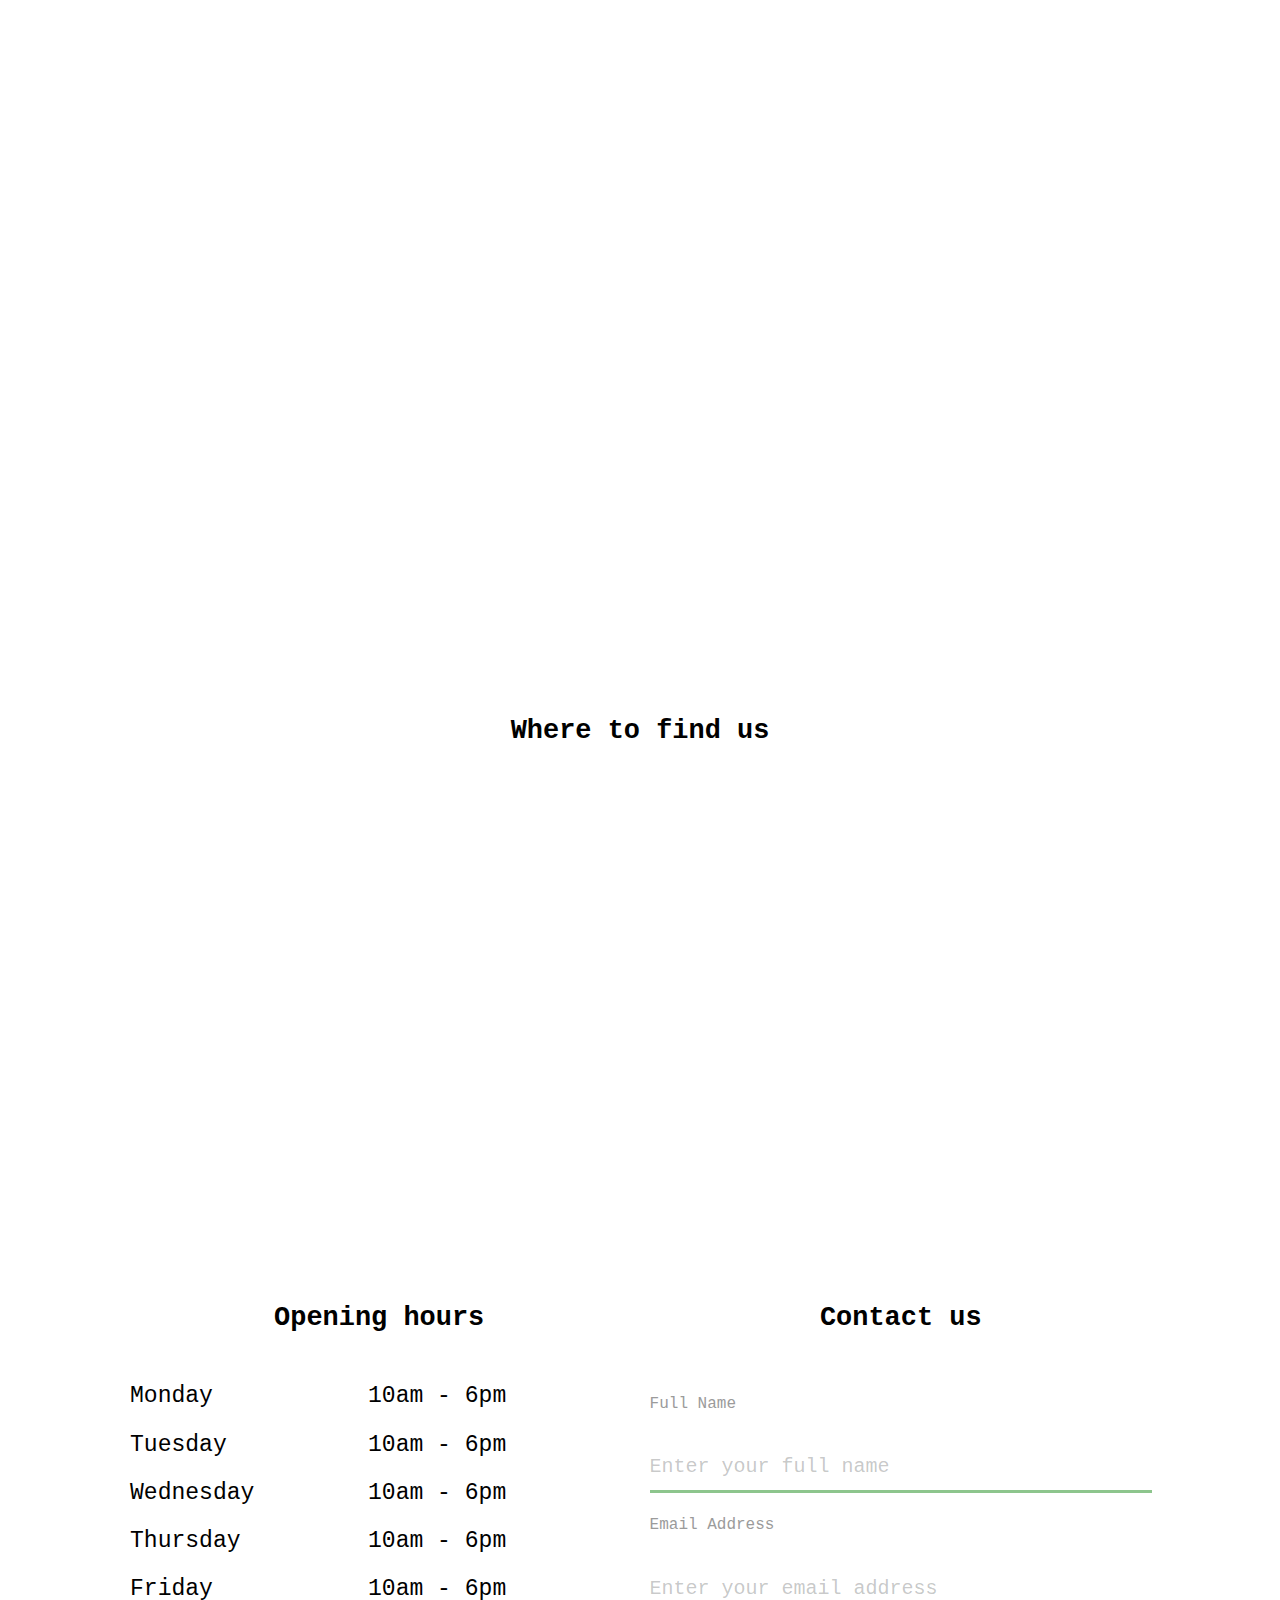
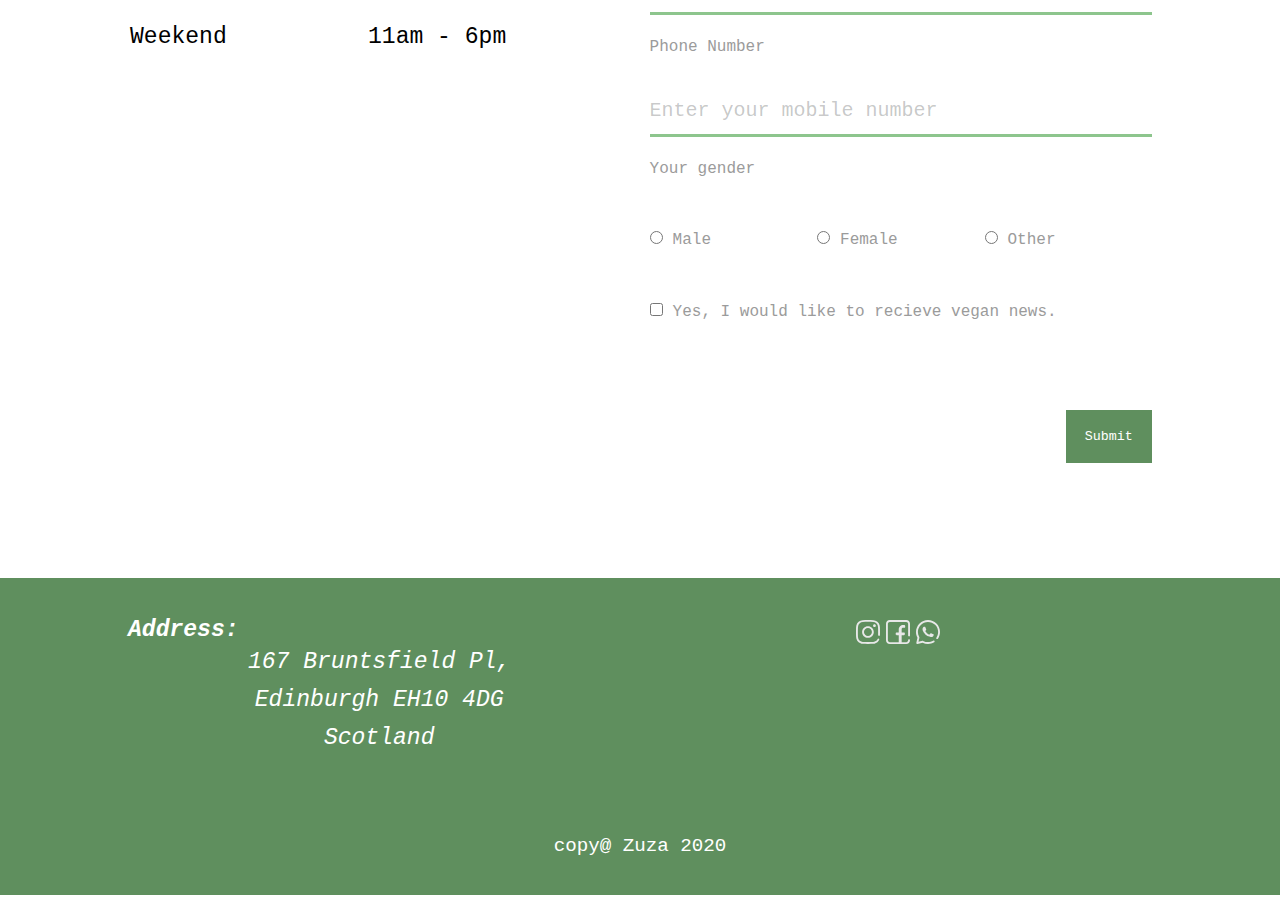
==== commit 117e00a7: "Footer icons updated" ====
--- a/index.html
+++ b/index.html
@@ -197,18 +197,36 @@
             <div>
                <address>
                   <h4>Address:</h4>
-                  <p>167 Bruntsfield Pl,<br> Edinburgh EH10 4DG</p>
-                  <a href="tel:+447389899394">+447389899394</a>
+                  <p>167 Bruntsfield Pl,<br> Edinburgh EH10 4DG <br> Scotland</p>
+                  
                </address>
             </div>
-            <div class="social-media">
-               <img  src="icons/social-media.svg" height="50" alt="social media ">
-               <img src="icons/social-media.svg" height="50" alt="social media ">
-               <img src="icons/social-media.svg" height="50" alt="social media ">
-            </div>
-         </div>
         
-      </div>
+
+            <div class="icon-center">
+            <div>
+            <a href="https://www.instagram.com/seedsforthesoulltd/?hl=en" target="_blank" >
+               <img  src="icons/instagram.svg" height="30" alt="social media ">
+            </a>
+             </div>
+            <div>
+            <a href="https://www.facebook.com/seedsforthebrain/" target="_blank">
+               <img src="icons/facebook.svg" height="30" alt="social media ">
+            </a>
+            </div>
+            <div>
+            <a href="https://wa.me/+447389899394" target="_blank">
+               <img src="icons/whatsapp.svg" height="30" alt="social media ">
+            </a>
+            </div>  
+                           
+            </div>
+
+
+            </div>
+         </div>
+        <!-- Icons made by <a href="https://www.flaticon.com/authors/freepik" title="Freepik">Freepik</a> from <a href="https://www.flaticon.com/" title="Flaticon"> www.flaticon.com</a> -->
+ 
        <div id="copyright">
             copy@ Zuza 2020
        </div>
--- a/styles/shared.css
+++ b/styles/shared.css
@@ -38,6 +38,7 @@
 }
 
 h1 {
+text-align: center;
    font-size: var(--font-size-large);
    color: var(--primary-color);
    font-weight: 600;
@@ -50,6 +51,7 @@
 }
 
 p {
+   text-align: center;
    margin-bottom: 2rem;
    line-height: 2rem;
    color: rgb(71, 70, 70);
@@ -79,6 +81,7 @@
    text-align: center;
    margin: auto 0;
 }
+
 
 .img icon-center {
    display: flex;
@@ -145,6 +148,11 @@
    padding-bottom: 2rem;
 }
 
+.icon-center {
+   display: flex;
+   align-content: center;
+   justify-content: center;
+
 @media screen and (min-width: 720px) {
 
    h1,
@@ -160,5 +168,14 @@
       text-align: left;
       margin: auto 0;
    }
+   p {
+   text-align: left;
+   margin-bottom: 2rem;
+   line-height: 2rem;
+   color: rgb(71, 70, 70);
+}
+
+   
+   }
 
 }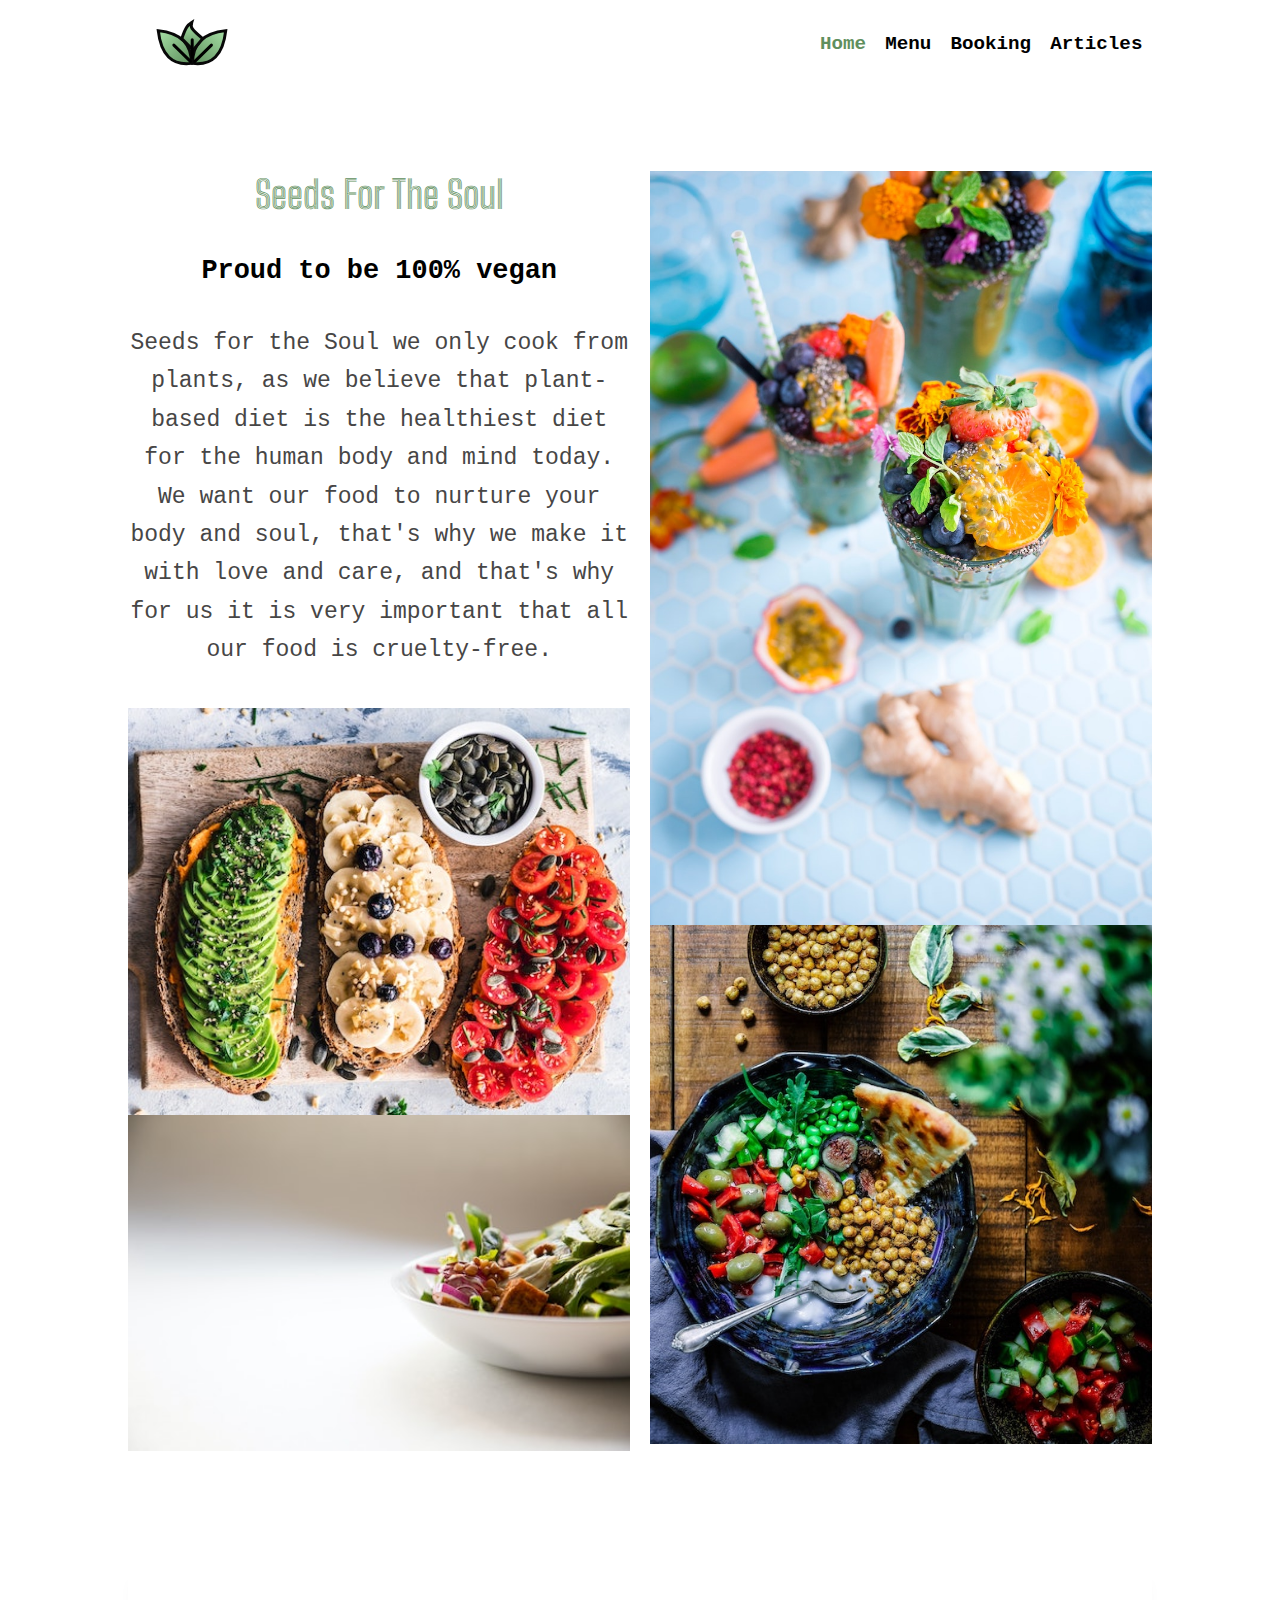
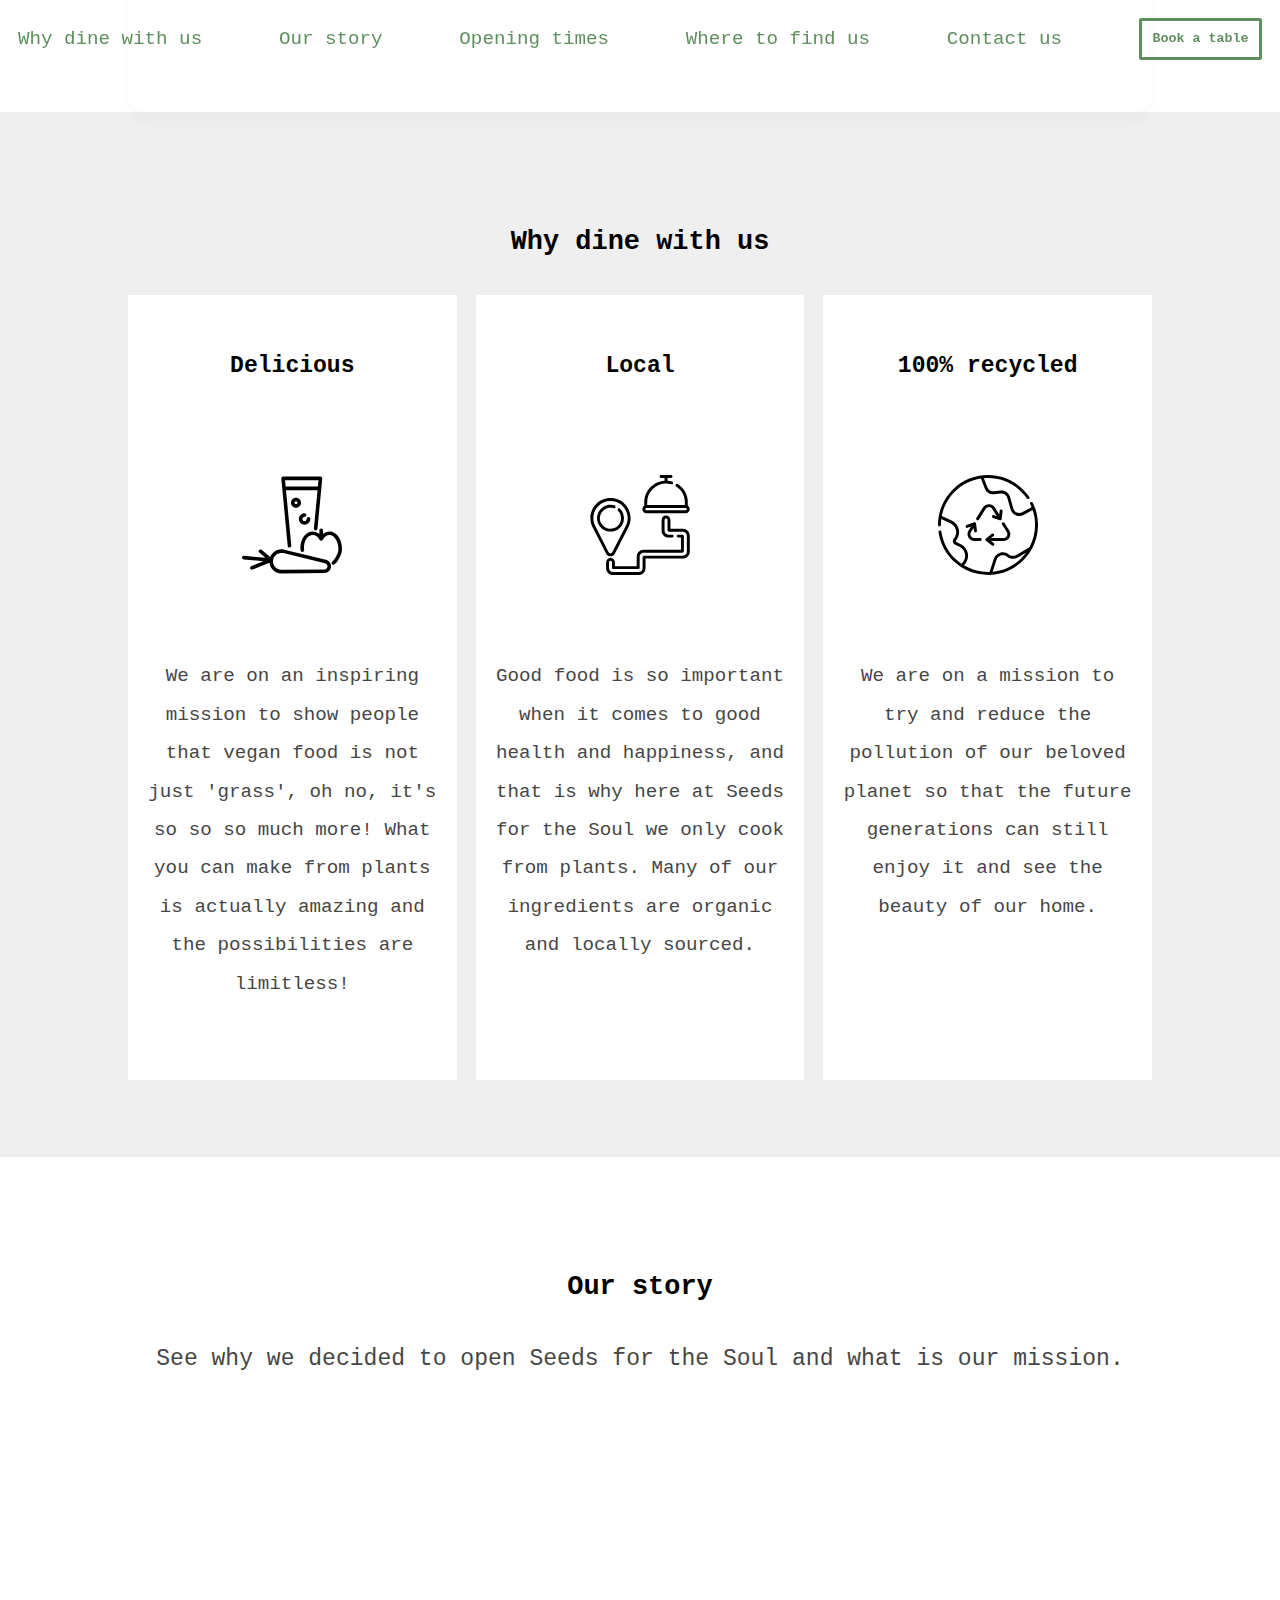
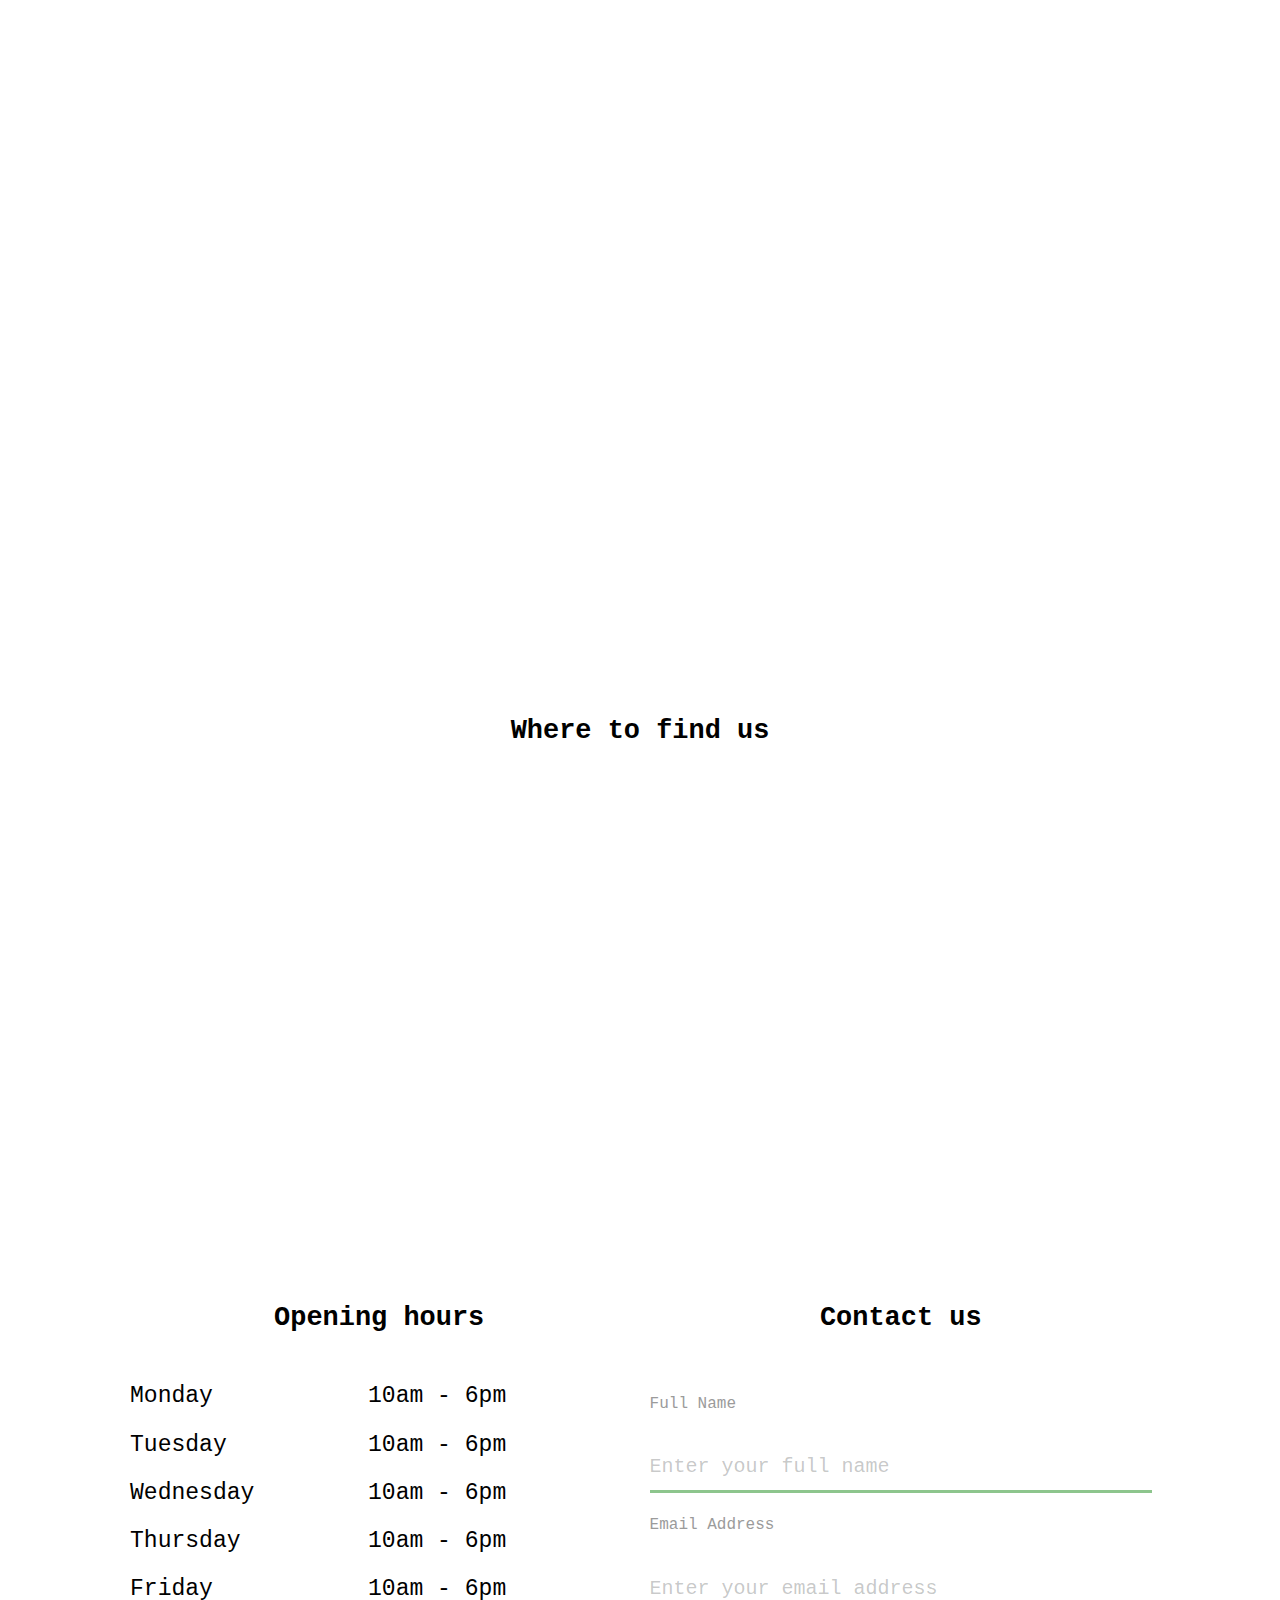
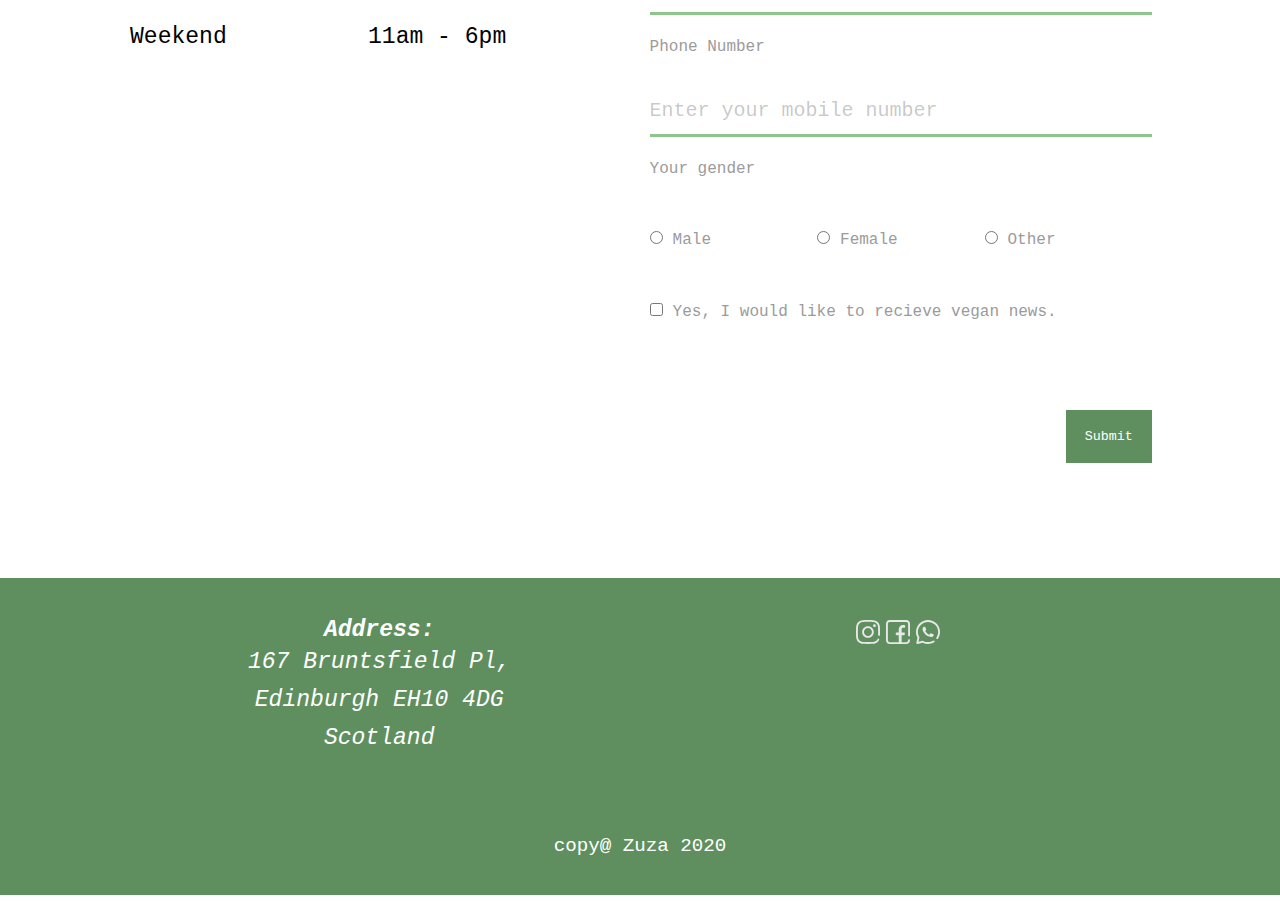
==== commit ea52dc0e: "Center footer text" ====
--- a/index.html
+++ b/index.html
@@ -195,7 +195,7 @@
       <div class="content">
          <div class="two-columns-flex">
             <div>
-               <address>
+               <address class="center">
                   <h4>Address:</h4>
                   <p>167 Bruntsfield Pl,<br> Edinburgh EH10 4DG <br> Scotland</p>
                   
--- a/styles/shared.css
+++ b/styles/shared.css
@@ -10,7 +10,7 @@
    --font-size-base: 1.2rem;
    --font-size-small: 1rem;
    --bg-one: white;
-   --bg-two: lightgoldenrodyellow;
+   --bg-two: rgb(247, 247, 239);
    --bg-three: blanchedalmond;
    --text-secondary: #a8a8a8;
 }
--- a/styles/landing.css
+++ b/styles/landing.css
@@ -41,15 +41,12 @@
    margin-left: 0;
 }
 
-/*Video*/
-#video {
-   display: none;
-}
-
-@media screen and (min-width: 720px) {
    #video {
       display: block;
    }
+
+@media screen and (min-width: 720px) {
+
 }
 
 #map-wrapper {
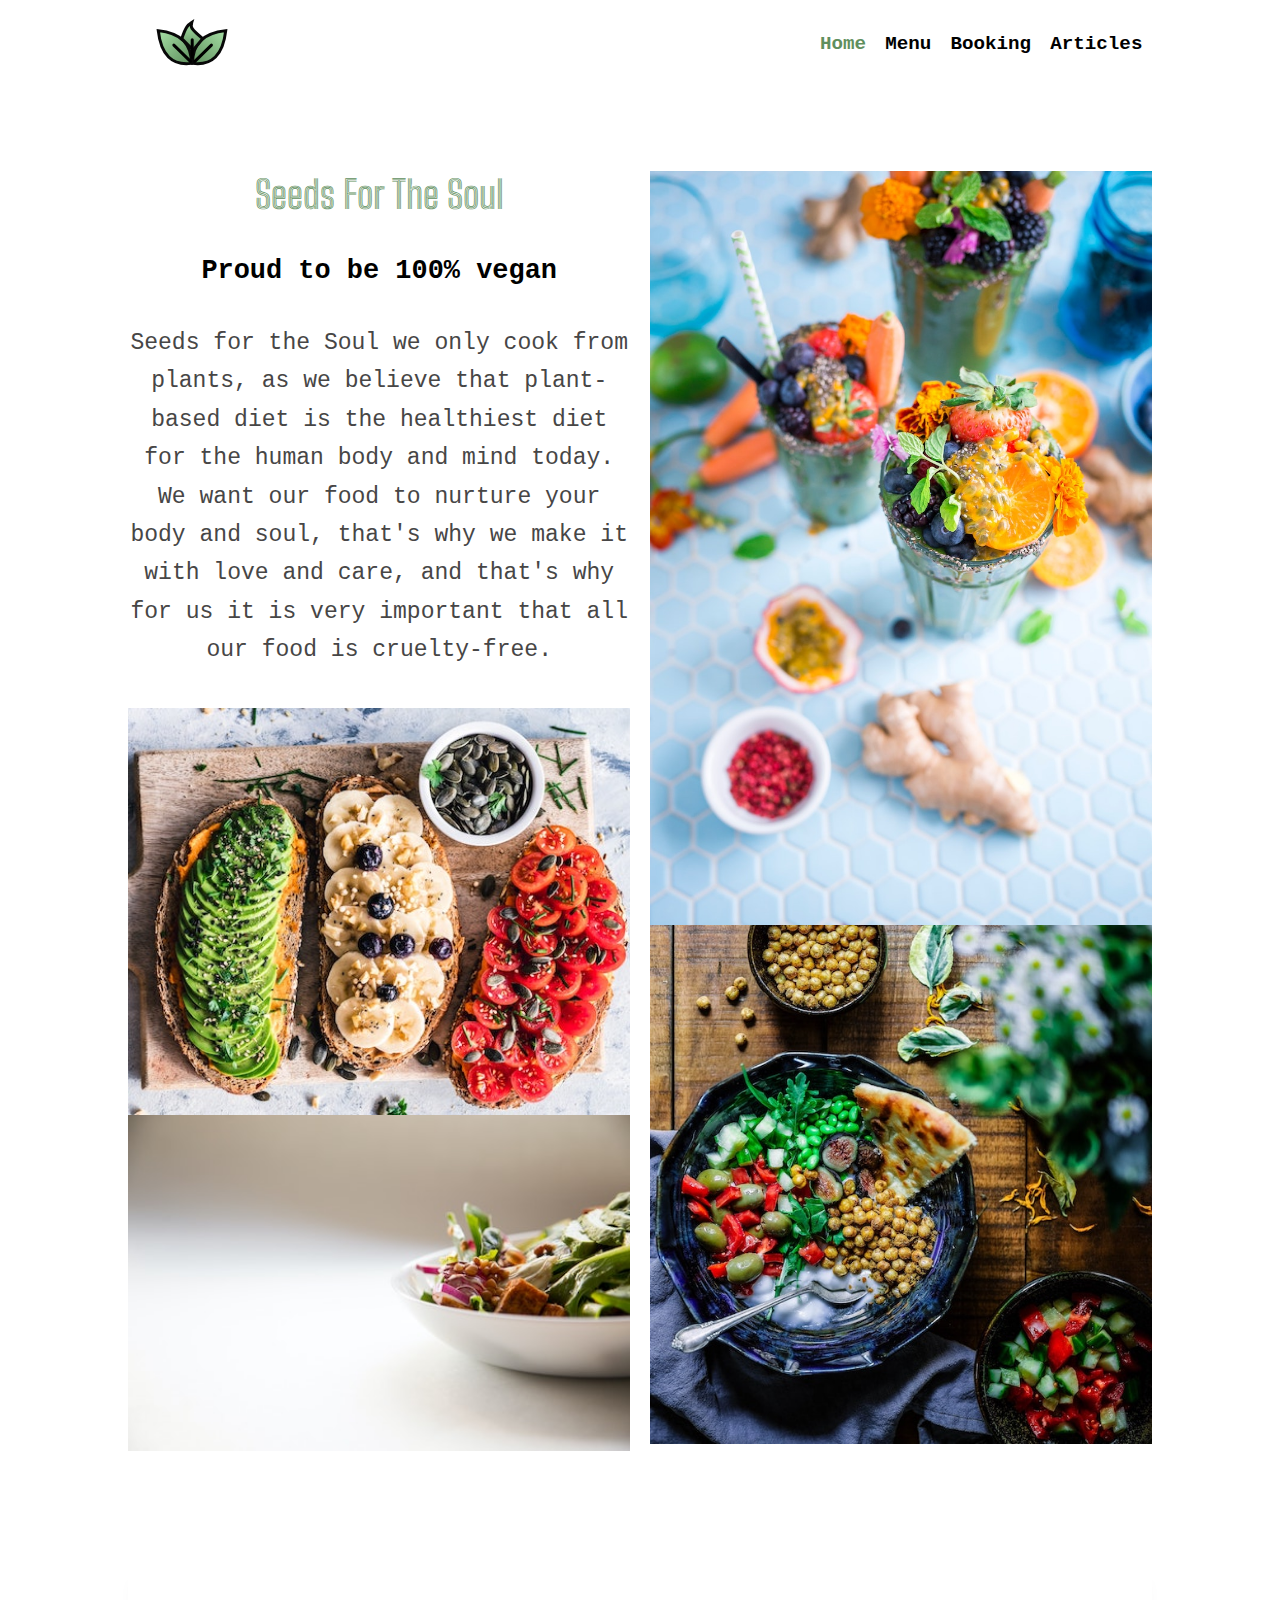
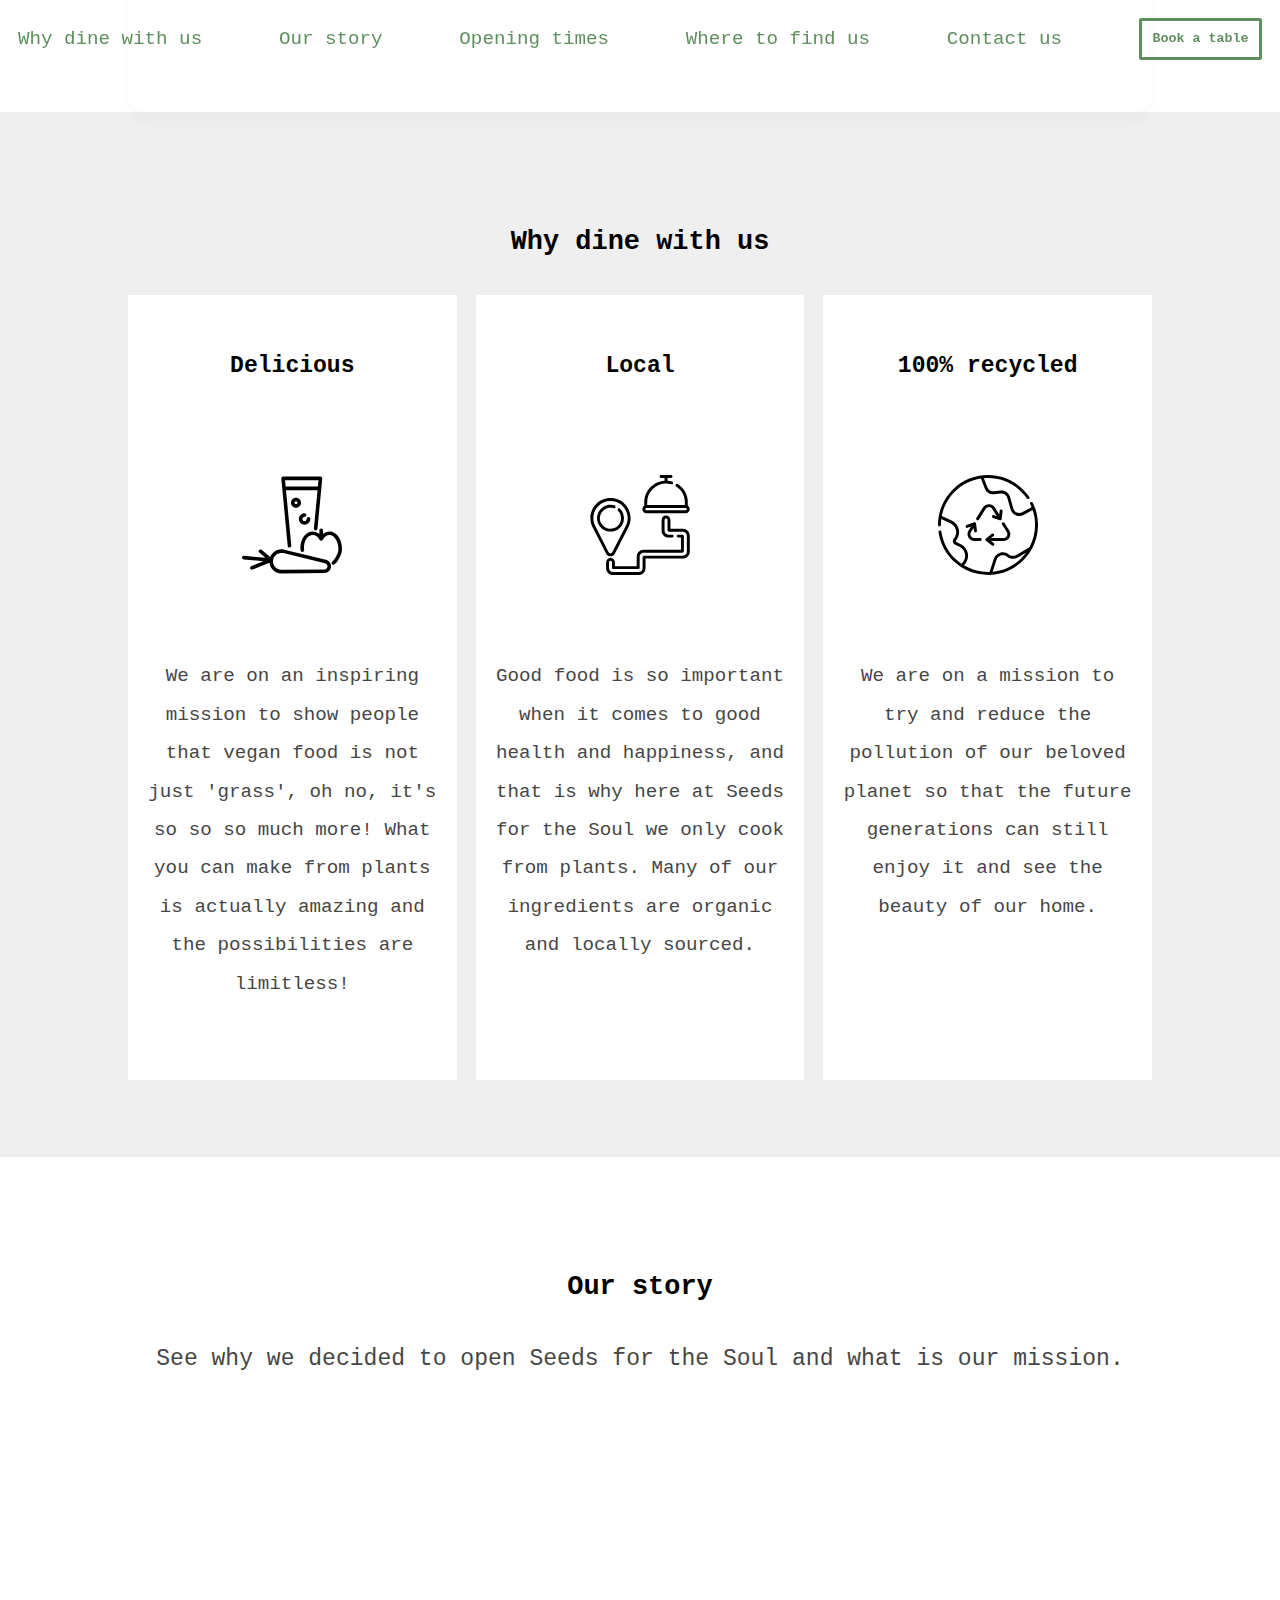
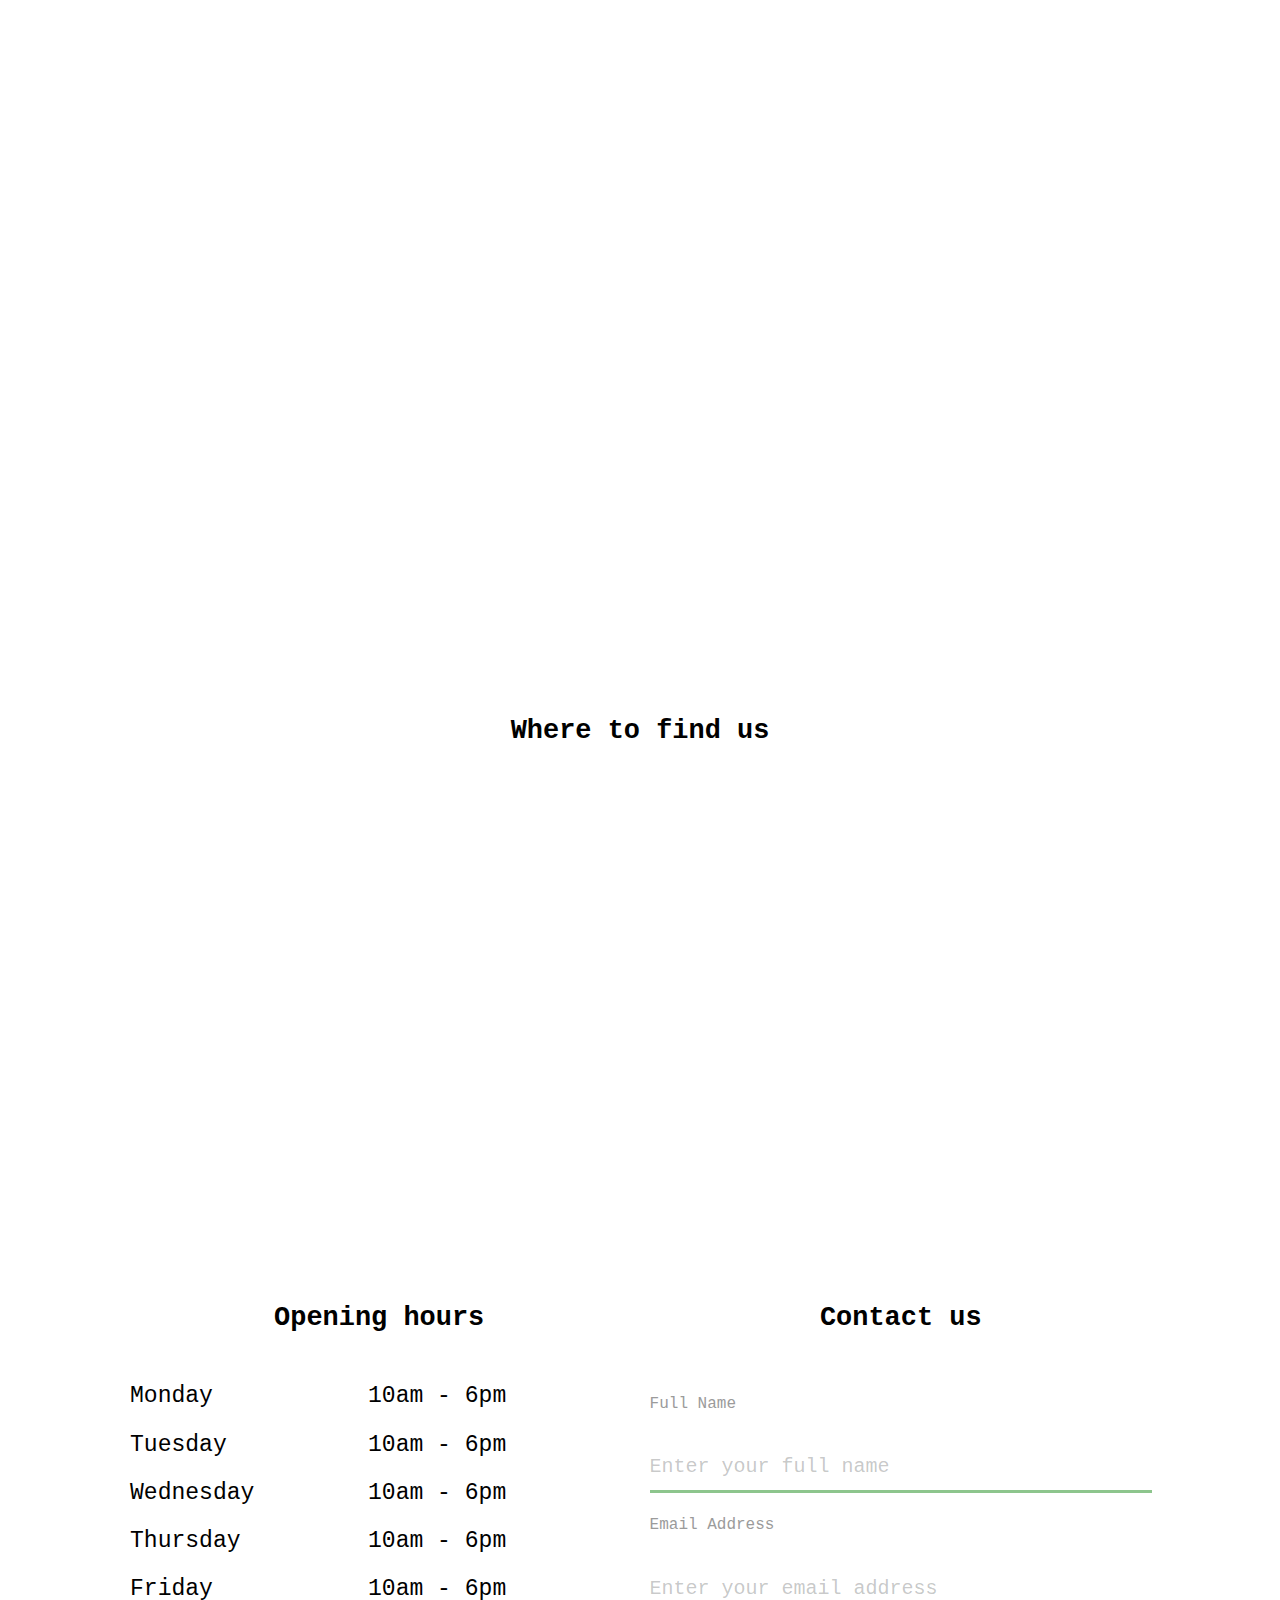
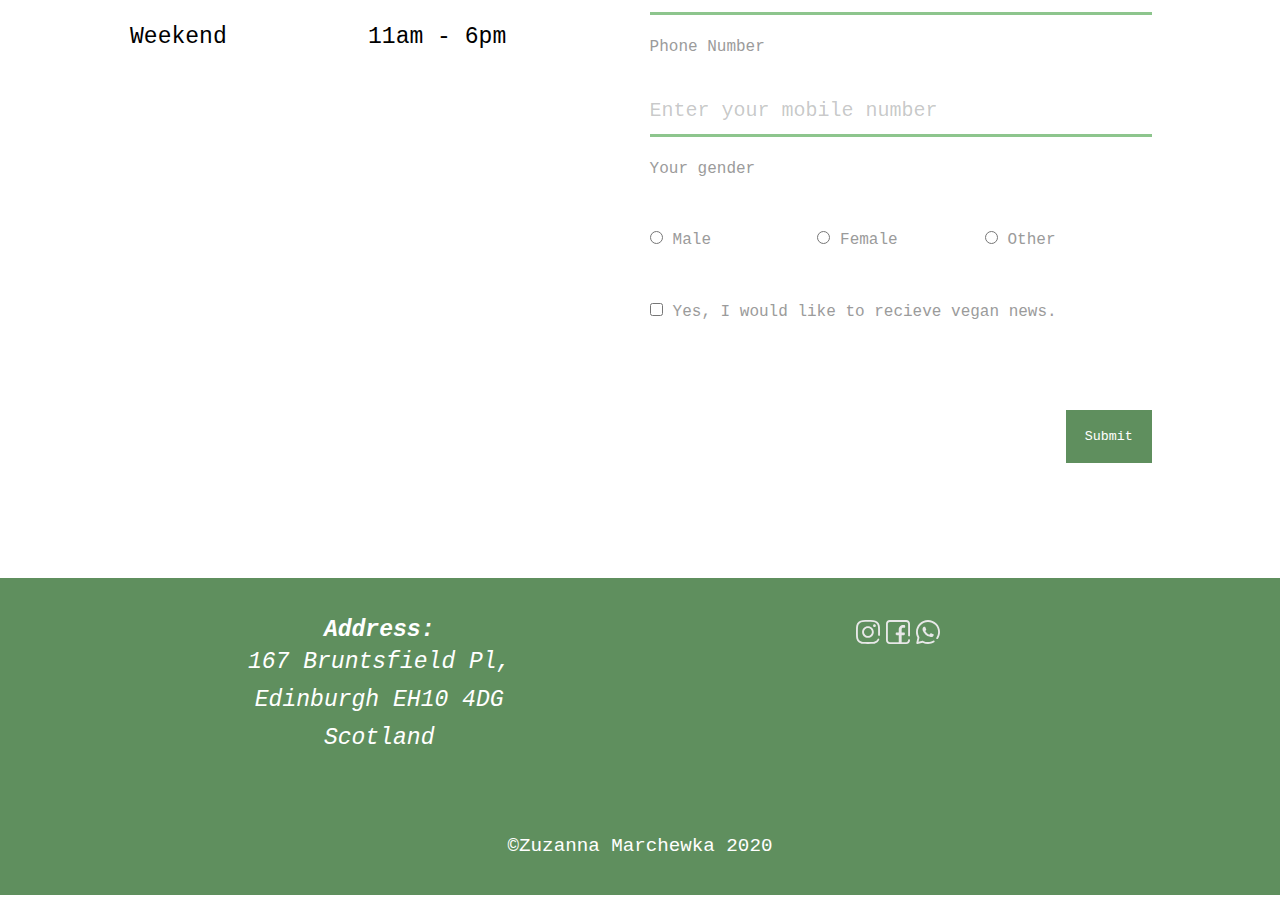
==== commit 415de6e7: "Copy right added to footer" ====
--- a/index.html
+++ b/index.html
@@ -204,32 +204,28 @@
         
 
             <div class="icon-center">
-            <div>
-            <a href="https://www.instagram.com/seedsforthesoulltd/?hl=en" target="_blank" >
-               <img  src="icons/instagram.svg" height="30" alt="social media ">
-            </a>
-             </div>
-            <div>
-            <a href="https://www.facebook.com/seedsforthebrain/" target="_blank">
-               <img src="icons/facebook.svg" height="30" alt="social media ">
-            </a>
-            </div>
-            <div>
-            <a href="https://wa.me/+447389899394" target="_blank">
-               <img src="icons/whatsapp.svg" height="30" alt="social media ">
-            </a>
-            </div>  
-                           
-            </div>
-
-
-            </div>
-         </div>
-        <!-- Icons made by <a href="https://www.flaticon.com/authors/freepik" title="Freepik">Freepik</a> from <a href="https://www.flaticon.com/" title="Flaticon"> www.flaticon.com</a> -->
- 
-       <div id="copyright">
-            copy@ Zuza 2020
-       </div>
+               <div>
+               <a href="https://www.instagram.com/seedsforthesoulltd/?hl=en" target="_blank" >
+                  <img  src="icons/instagram.svg" height="30" alt="instagram">
+               </a>
+               </div>
+               <div>
+               <a href="https://www.facebook.com/seedsforthebrain/" target="_blank">
+                  <img src="icons/facebook.svg" height="30" alt="facebook">
+               </a>
+               </div>
+               <div>
+               <a href="https://wa.me/+447389899394" target="_blank">
+                  <img src="icons/whatsapp.svg" height="30" alt="whatsapp">
+               </a>
+               </div>  
+                  <!-- Icons made by <a href="https://www.flaticon.com/authors/freepik" title="Freepik">Freepik</a> from <a href="https://www.flaticon.com/" title="Flaticon"> www.flaticon.com</a> -->        
+               </div>
+            </div>
+      </div>
+      <div id="copyright">
+            &copyZuzanna Marchewka 2020
+      </div>
    </footer>
 </body>
 
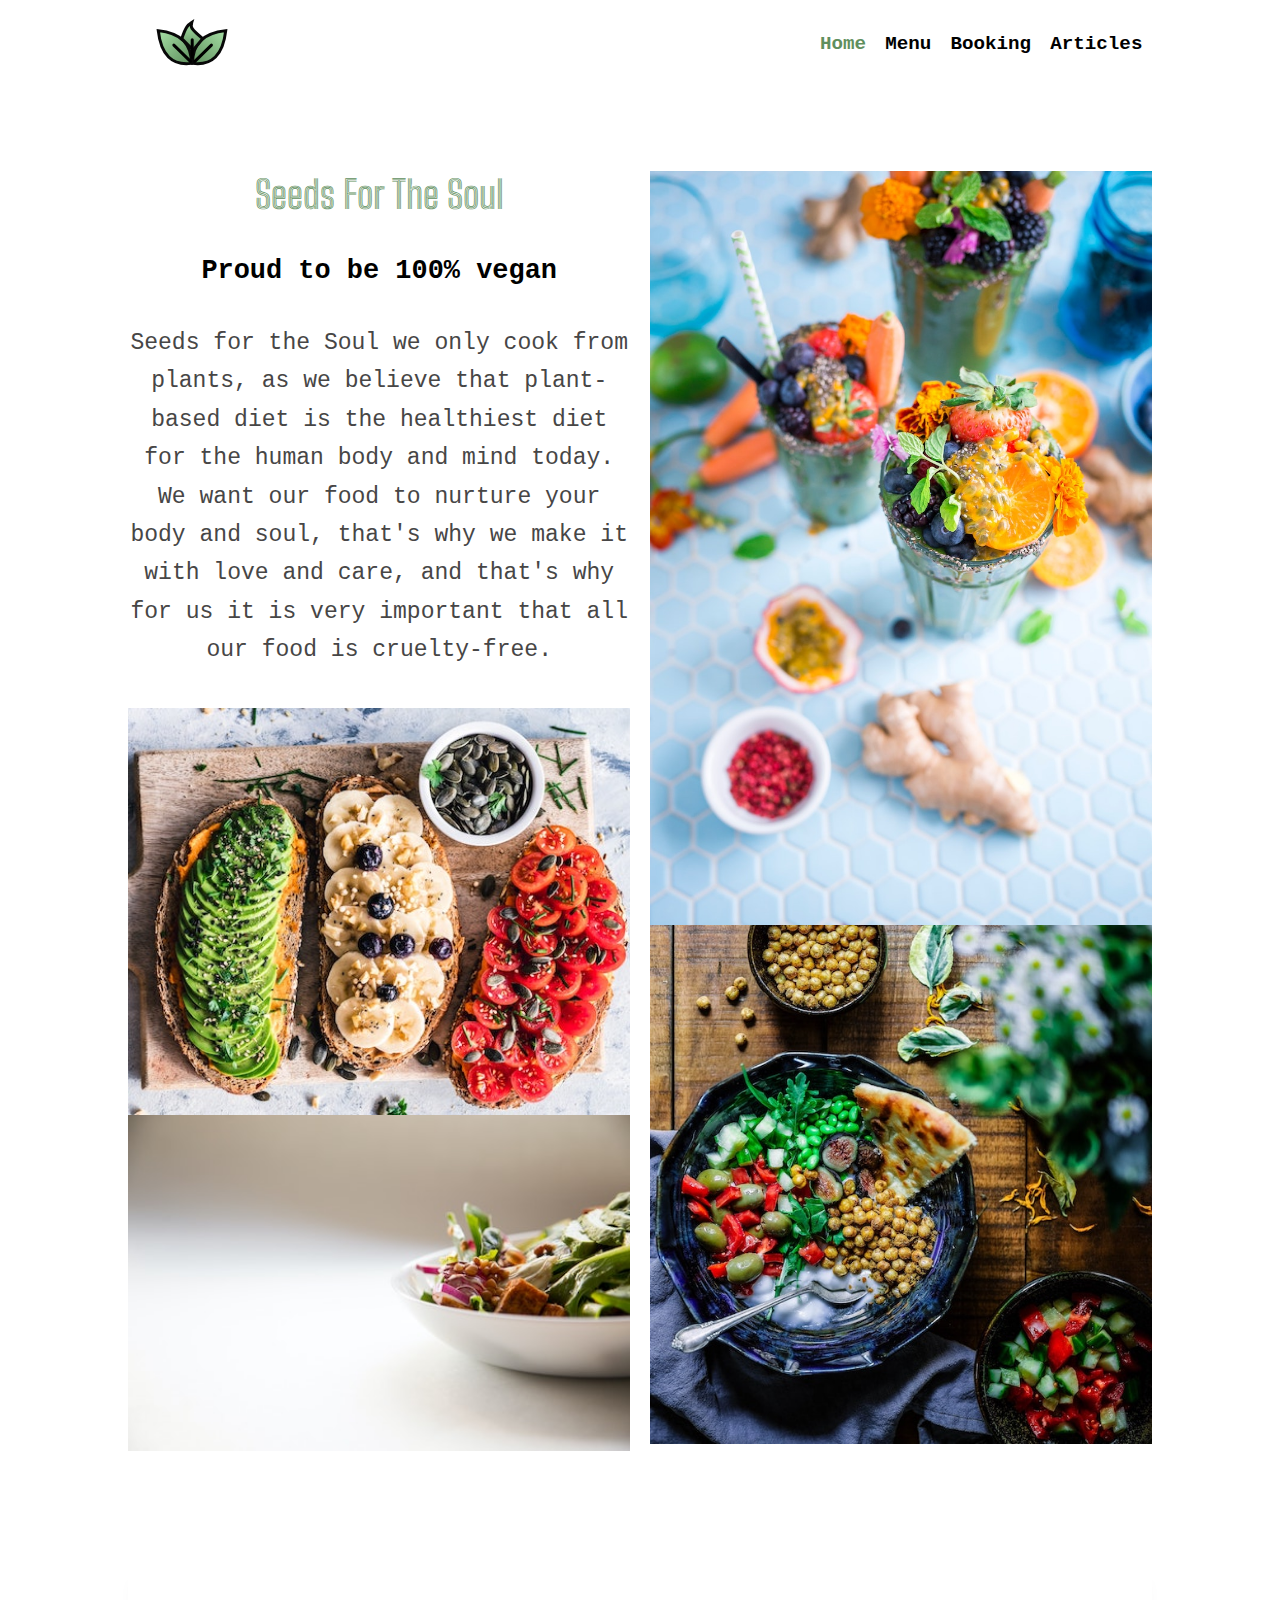
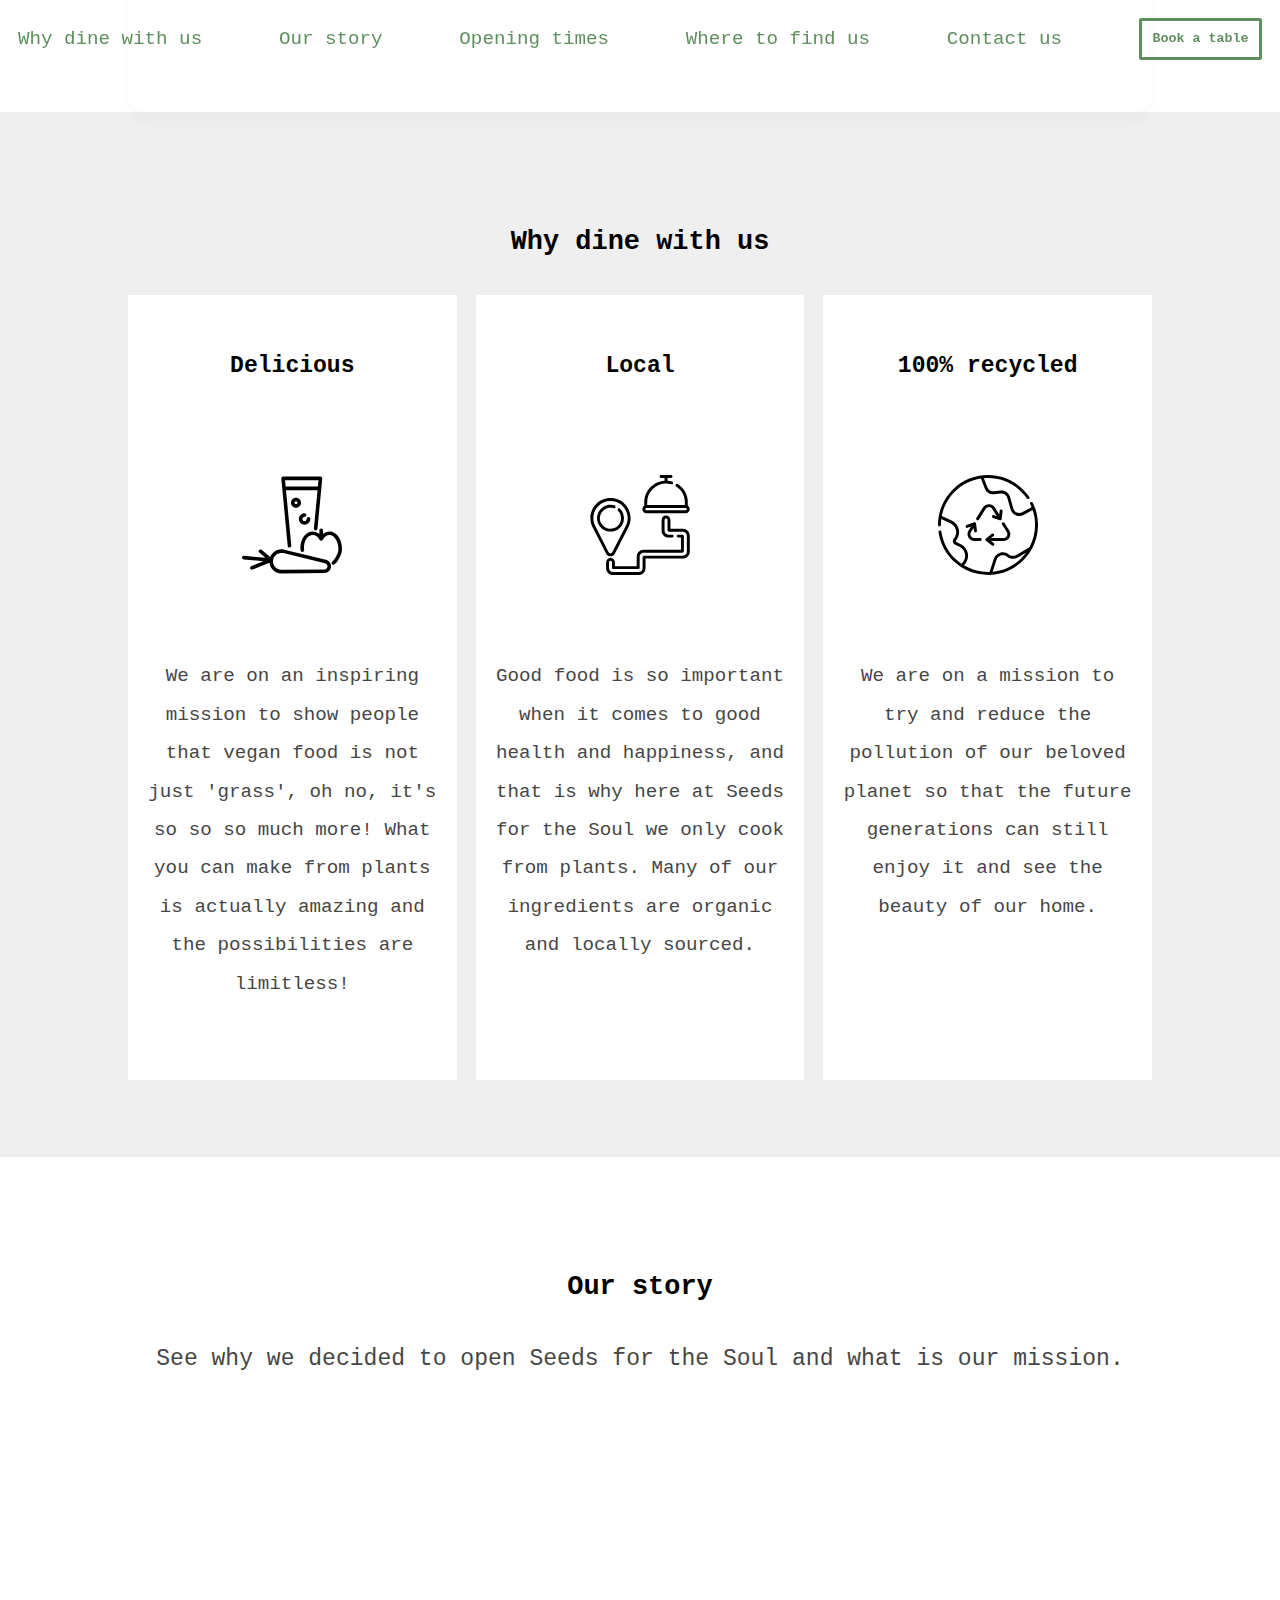
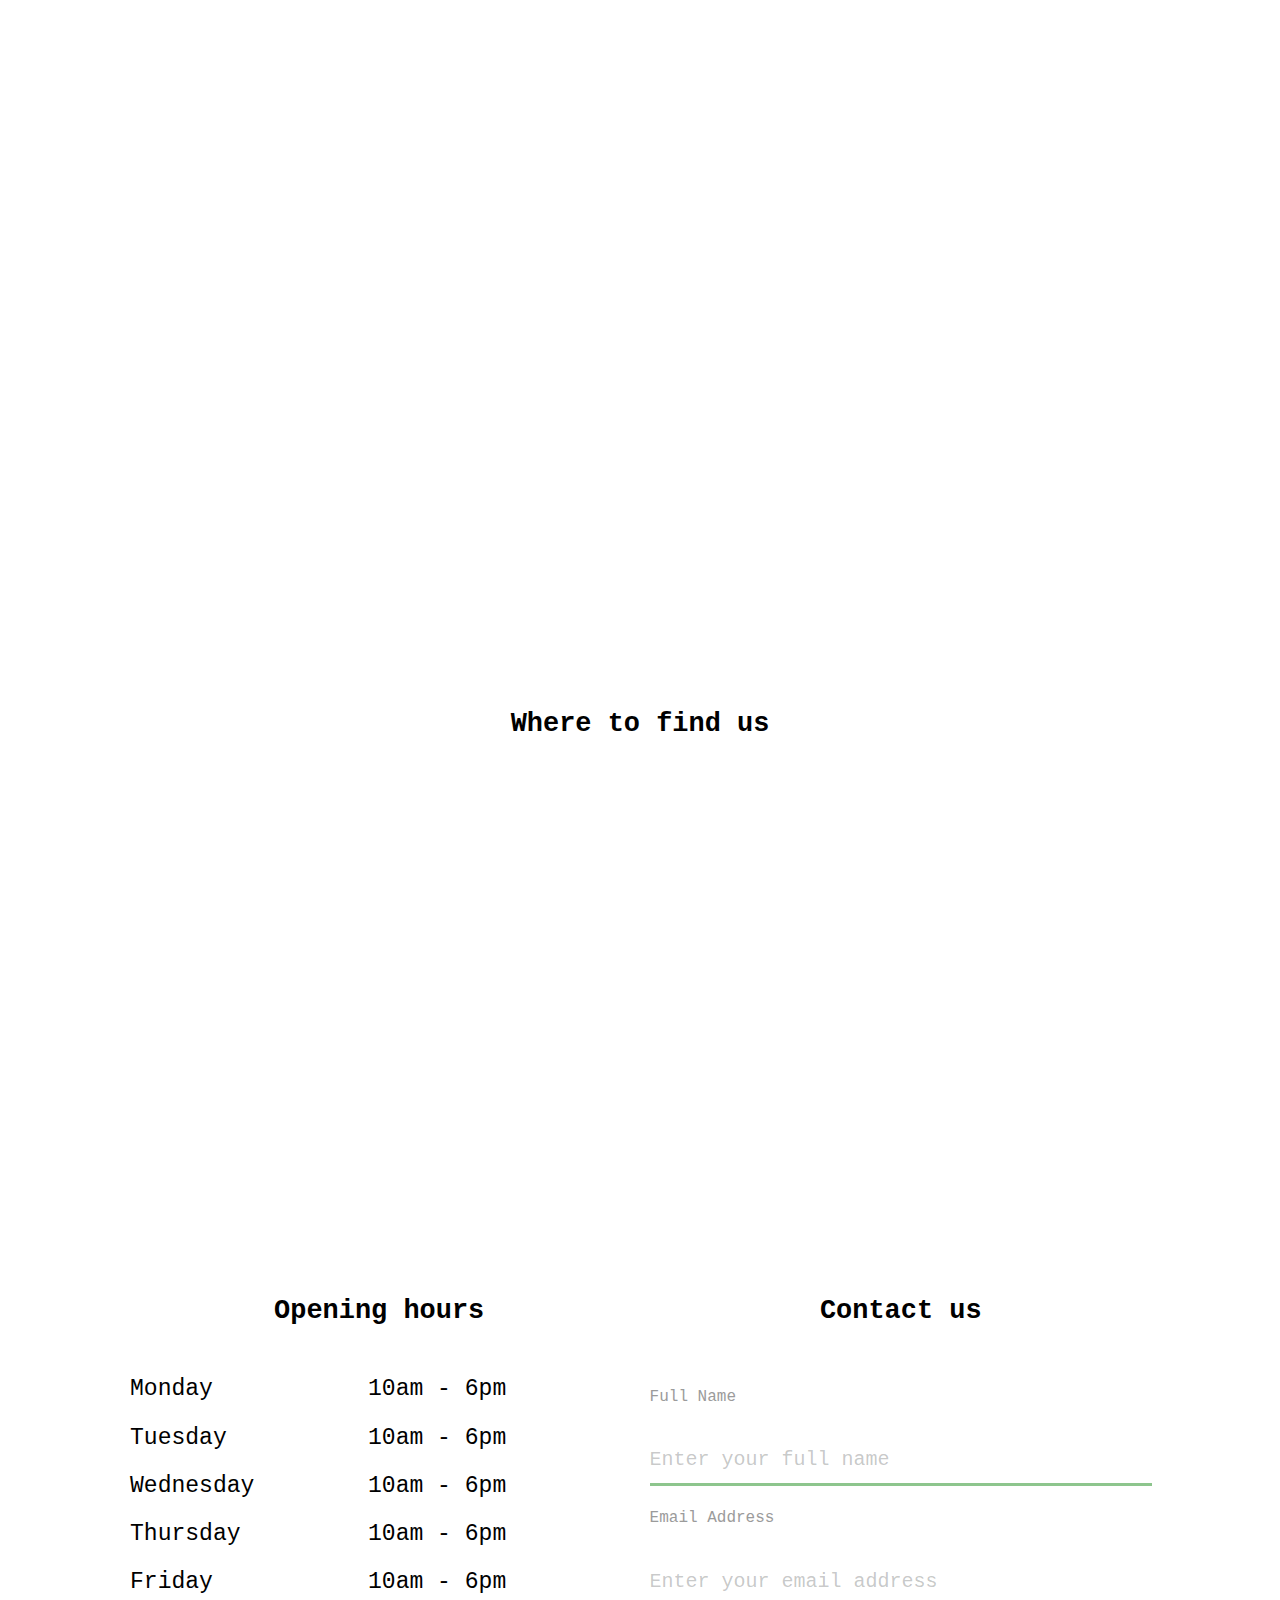
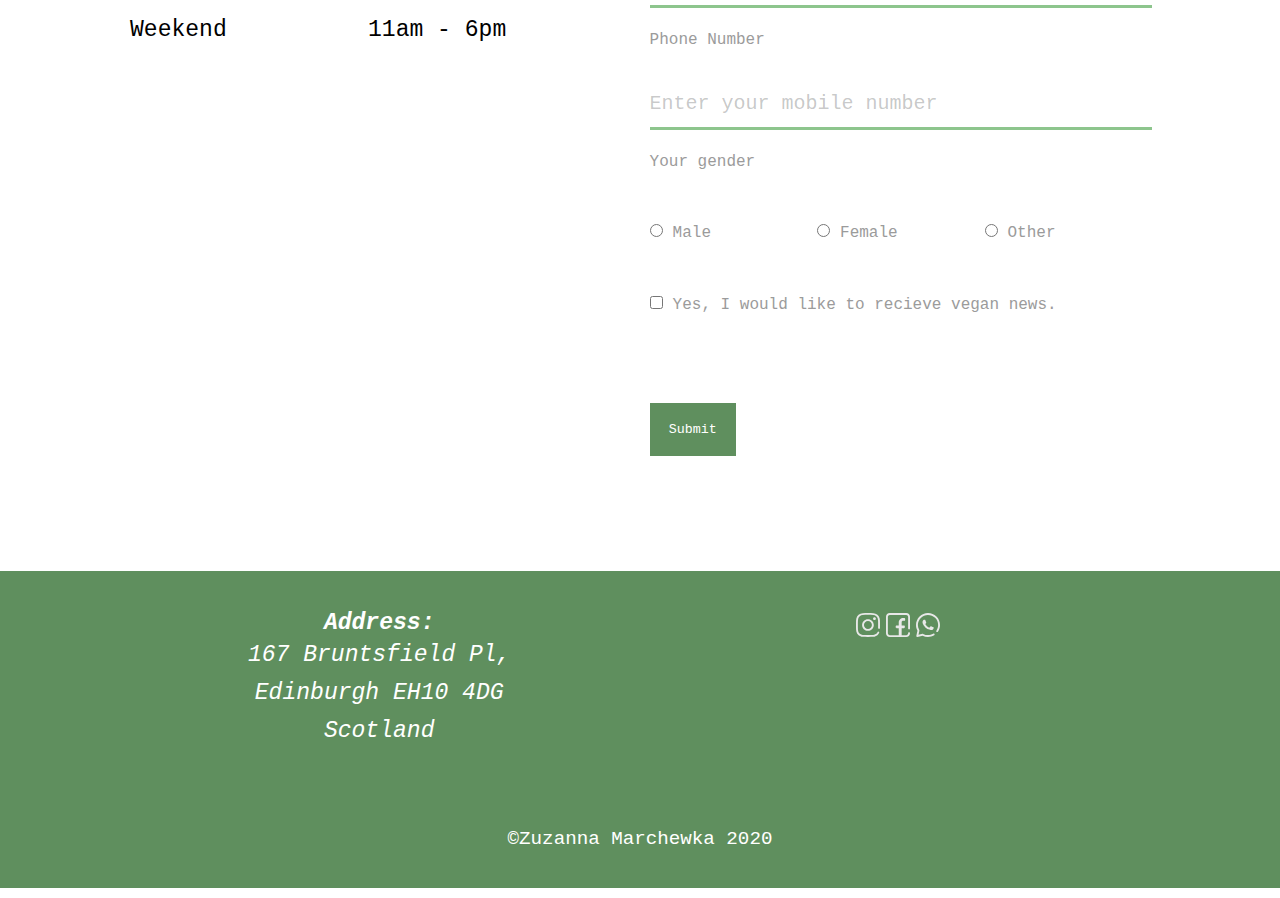
==== commit fd087979: "form able to submit inputed data" ====
--- a/index.html
+++ b/index.html
@@ -19,6 +19,7 @@
       rel="stylesheet">
    <link href="https://fonts.googleapis.com/css2?family=Cairo:wght@200;300;400;600;700;900&display=swap"
       rel="stylesheet">
+   <script src="js/submitForm.js"></script>
    <title>Seeds for the soul</title>
 </head>
 
@@ -40,7 +41,7 @@
    <main>
 
       <section id="hero" class="content">
-         <div class="two-columns-flex"">
+         <div class="two-columns-flex">
             <div>
                <h1>Seeds For The Soul</h1>
                <h3>Proud to be 100% vegan</h3>
@@ -106,7 +107,7 @@
          </div>
 
          <div id="video" >
-            <iframe width="100%" height="700px" src="https://www.youtube.com/embed/68zh6S93VZU" frameborder="0"
+            <iframe height="700px" src="https://www.youtube.com/embed/68zh6S93VZU" frameborder="0"
                allow="accelerometer; autoplay; clipboard-write; encrypted-media; gyroscope; picture-in-picture"
                allowfullscreen></iframe>
          </div>
@@ -117,7 +118,7 @@
          <div>
             <iframe
                src="https://www.google.com/maps/embed?pb=!1m18!1m12!1m3!1d2234.784950305821!2d-3.2117363839035837!3d55.935765885333076!2m3!1f0!2f0!3f0!3m2!1i1024!2i768!4f13.1!3m3!1m2!1s0x4887c70bb306345f%3A0xe0981fc4040e8c2b!2sSeeds%20For%20The%20Soul%20Ltd!5e0!3m2!1sen!2suk!4v1604153655416!5m2!1sen!2suk"
-               width="100%" height="320" frameborder="0" style="border:0;" allowfullscreen="" aria-hidden="false"
+                height="320" frameborder="0" style="border:0;" allowfullscreen="" aria-hidden="false"
                tabindex="0">
             </iframe>
          </div>
@@ -158,34 +159,39 @@
                </table>
             </div>
             <div>
+
                <h3>Contact us</h3>
-               <form>
+               <form method="get">
                   <div class="form-wrapper">
                      <label for="name">Full Name</label>
-                     <input type="text" class="form-control" id="" placeholder="Enter your full name" required>
+                     <input type="text" class="form-control" name="name" placeholder="Enter your full name" id="name" required>
                   </div>
                   <div class="form-wrapper">
-                     <label for="name">Email Address</label>
-                     <input type="email" class="form-control" id="" placeholder="Enter your email address" required>
+                     <label for="email">Email Address</label>
+                     <input type="email" class="form-control" id="email" placeholder="Enter your email address" required>
                   </div>
                   <div class="form-wrapper">
-                     <label for="name">Phone Number</label>
-                     <input type="tel" class="form-control" id="" placeholder="Enter your mobile number" required>
+                     <label for="mobile">Phone Number</label>
+                     <input type="tel" class="form-control" id="mobile" placeholder="Enter your mobile number" required>
                   </div>
                   <label for="name">Your gender</label>
                   <div class="checkbox-wrapper">
-                     <input type="radio" id="male" name="gender" value="male"><label for="male">Male</label><br>
-                     <input type="radio" id="female" name="gender" value="female"><label for="female">Female</label><br>   
-                     <input type="radio" id="other" name="gender" value="other"><label for="other">Other</label><br>                                        
+                     <input type="radio" id="male" name="gender" value="male"><label for="male">Male</label>
+                     <input type="radio" id="female" name="gender" value="female"><label for="female">Female</label>
+                     <input type="radio" id="other" name="gender" value="other"><label for="other">Other</label>                                        
                   </div>
                   <div class="checkbox-wrapper">
                      <input type="checkbox" id="confes" name="yes">
                      <label for="confes">Yes, I would like to recieve vegan news. </label>
                   </div>
-                  <div class="submit">
-                     <input type="submit" value="Submit">
-                  </div>
+                   <div class="submit">
+                 
+               </div>
                </form>
+                <input id="submit" type="submit" value="Submit" onclick="submitForm()">
+                <div id="form-error">
+                  Please fill in all required fields.
+                </div>
             </div>
          </div>
       </section>
--- a/styles/landing.css
+++ b/styles/landing.css
@@ -41,9 +41,24 @@
    margin-left: 0;
 }
 
-   #video {
+   #video iframe{
       display: block;
+      width: 100%;
    }
+iframe {
+   width: 100%;
+}
+
+#form-error {
+   color: red;
+   margin-top: 1rem;
+   font-size: smaller;
+   display: none;
+}
+
+#form-error.visible {
+   display: block;
+}
 
 @media screen and (min-width: 720px) {
 
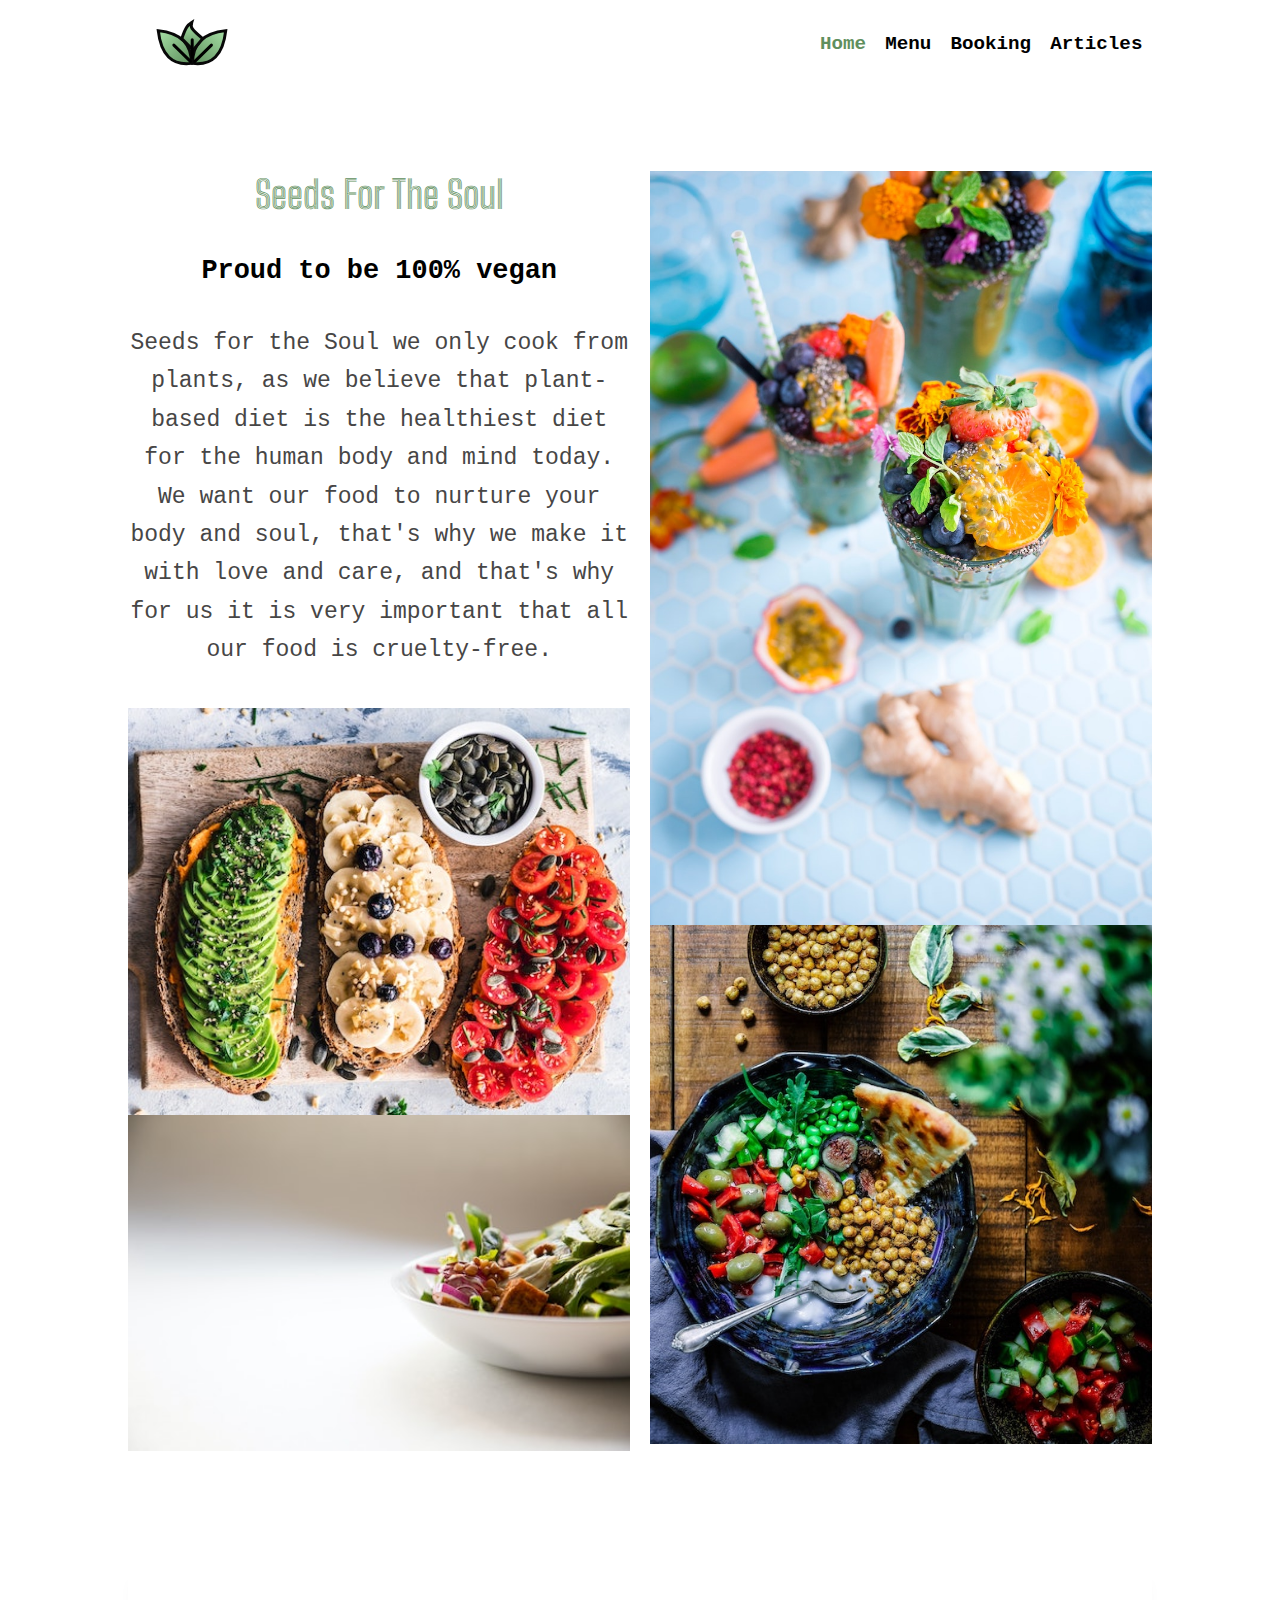
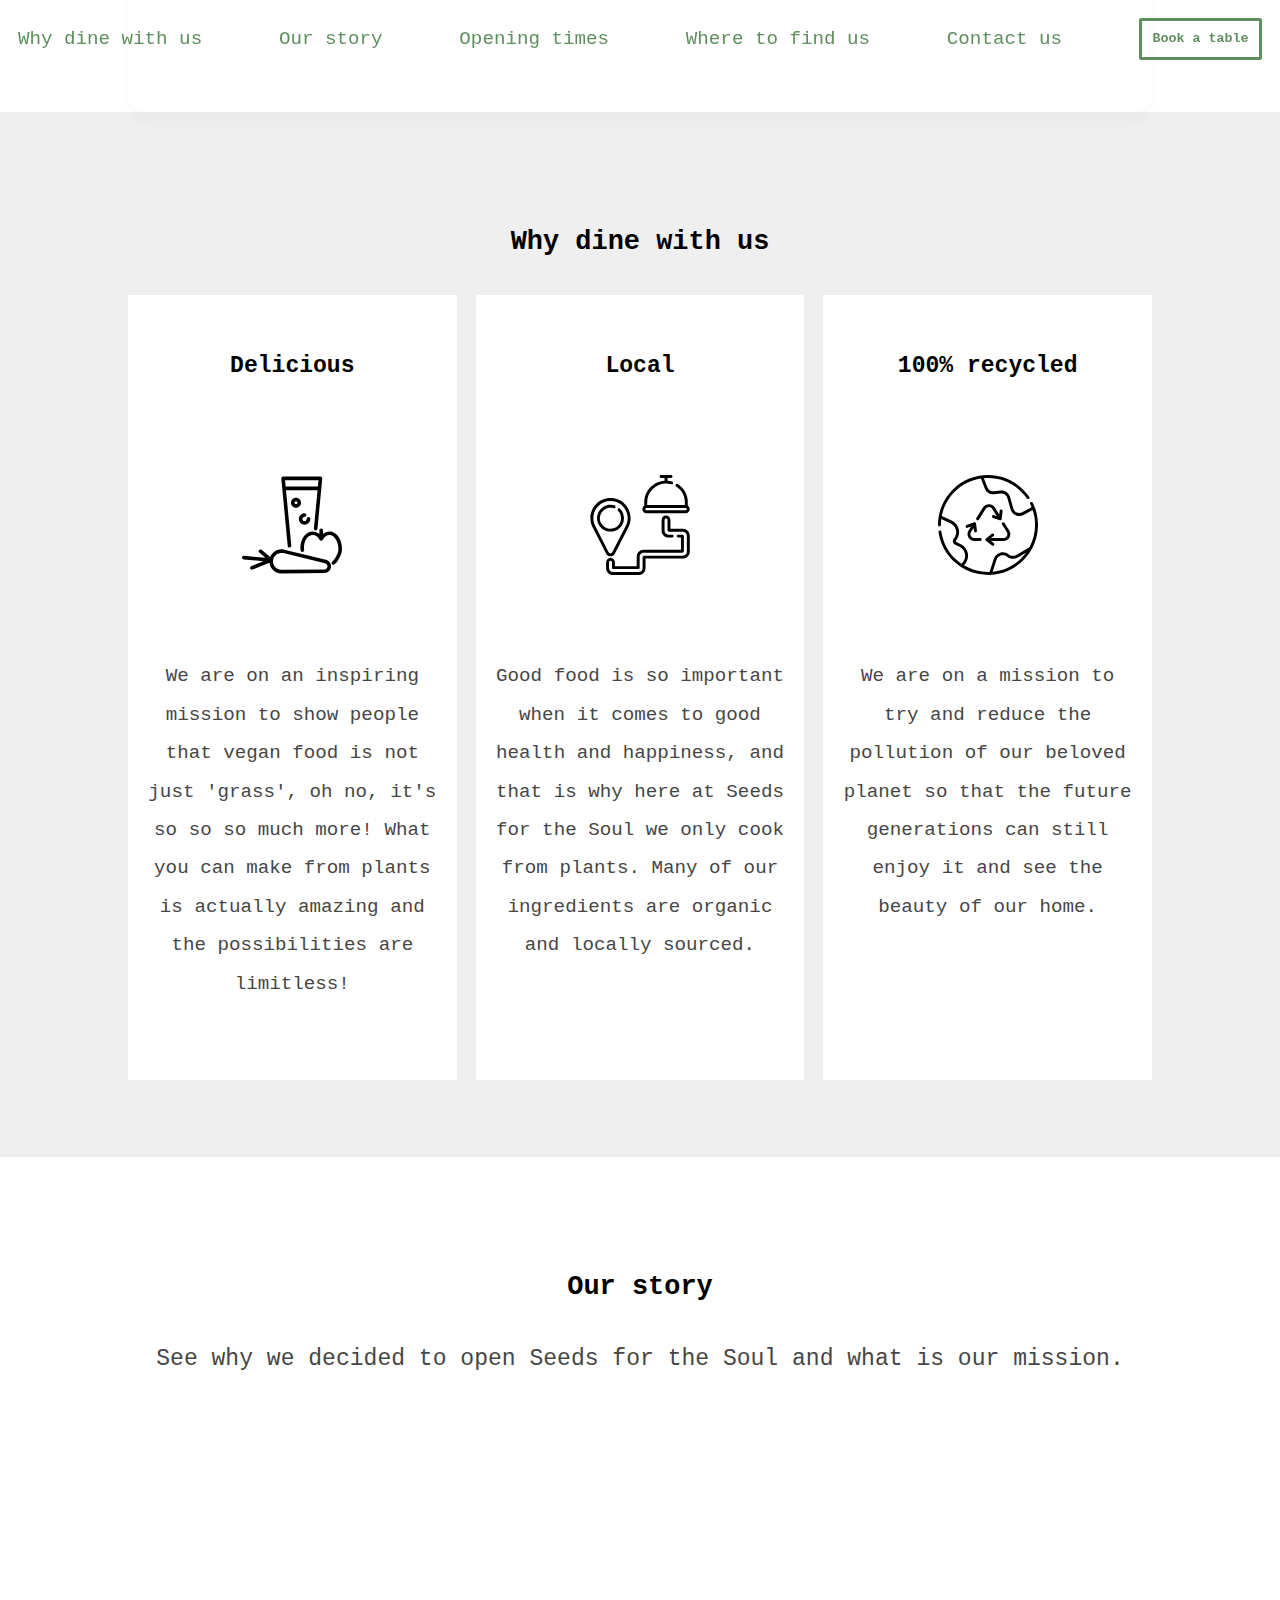
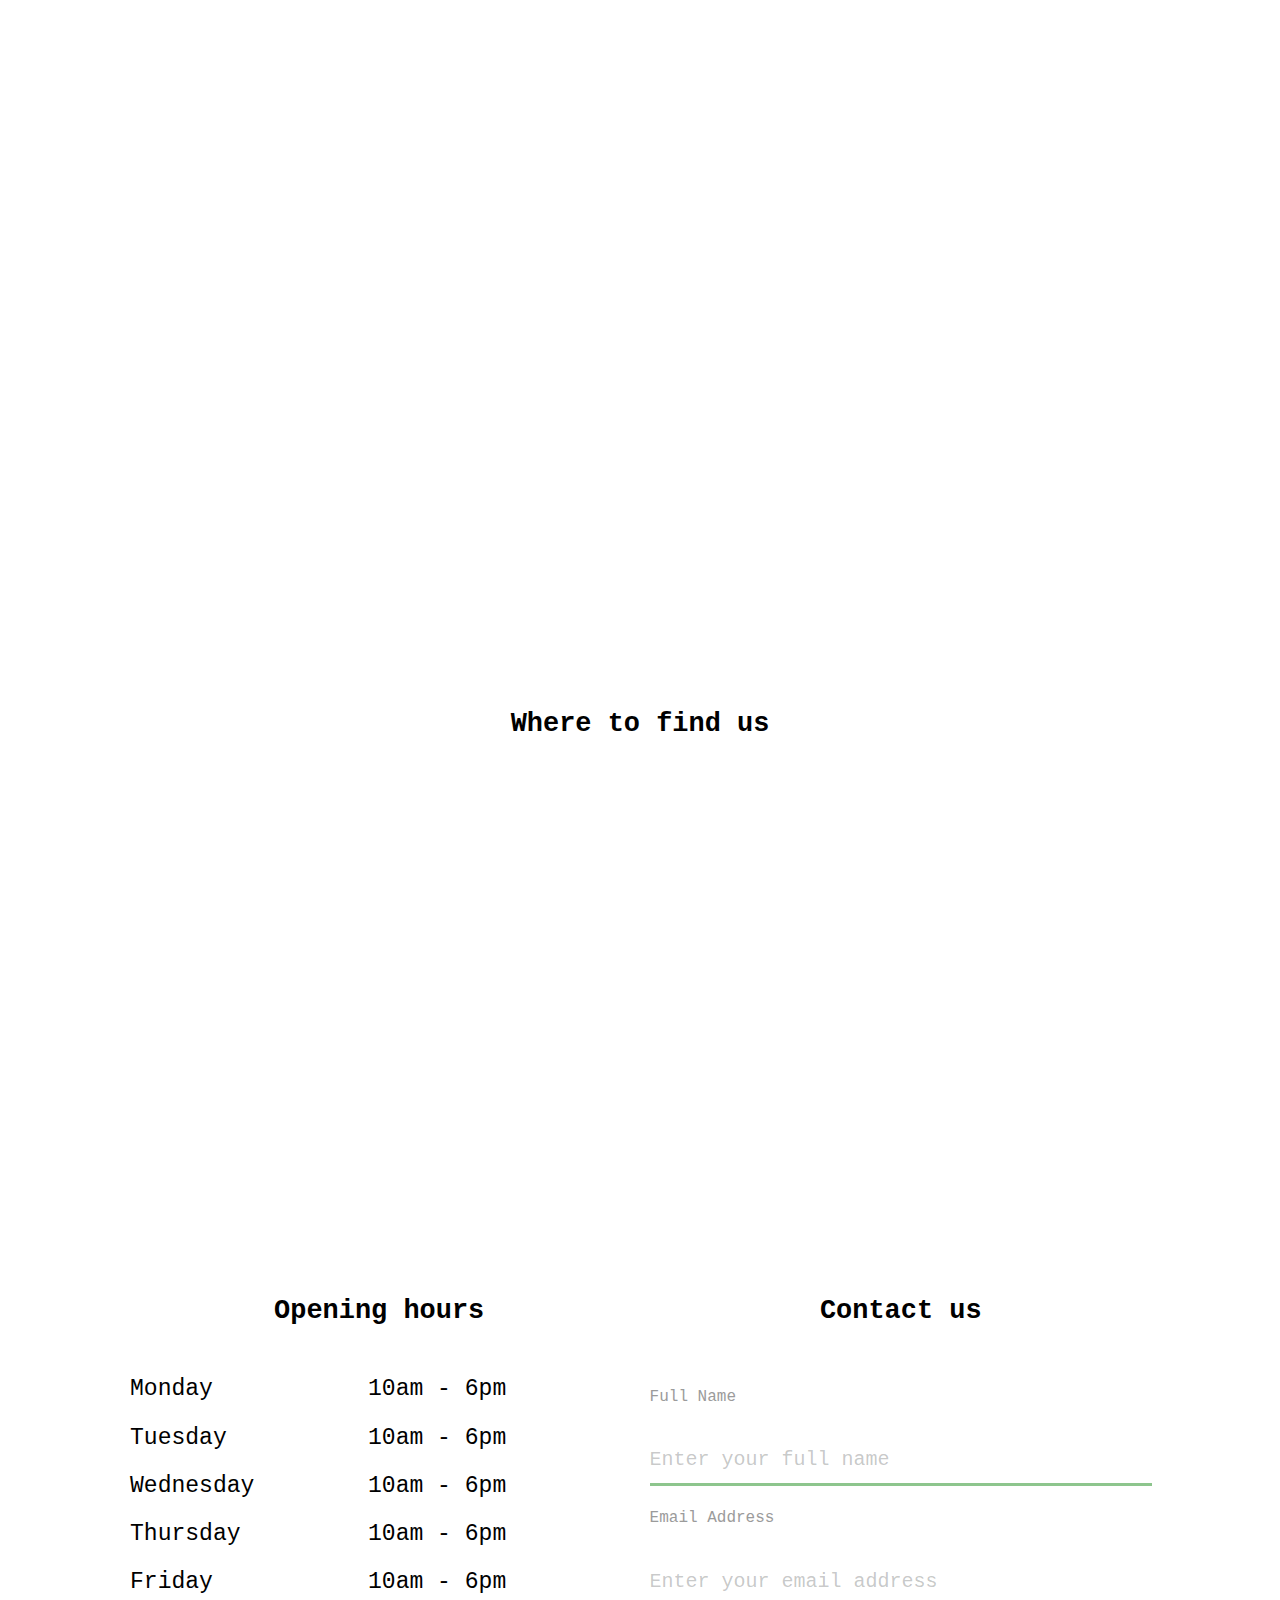
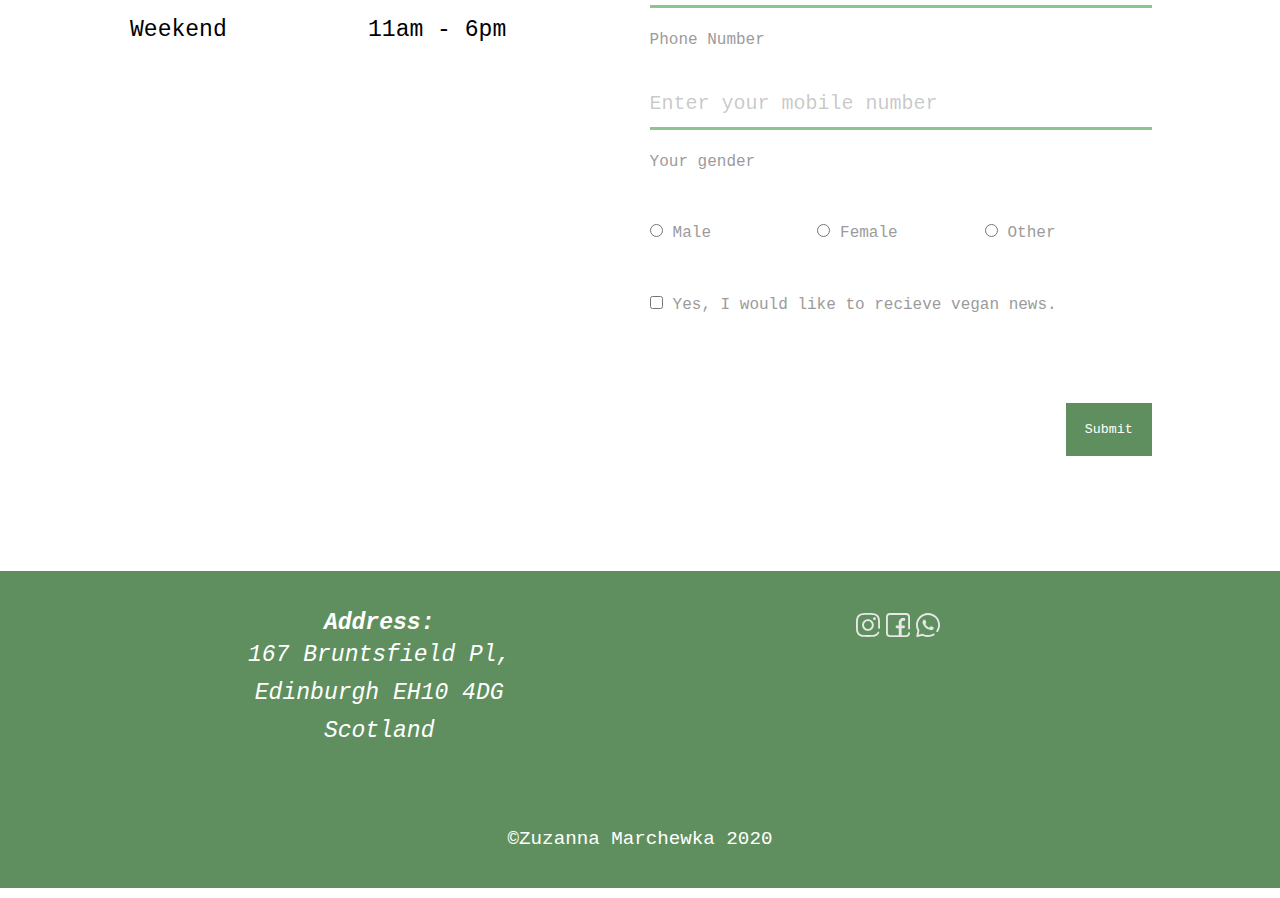
==== commit 86e46fea: "Clean up the code" ====
--- a/index.html
+++ b/index.html
@@ -39,7 +39,6 @@
    </header>
 
    <main>
-
       <section id="hero" class="content">
          <div class="two-columns-flex">
             <div>
@@ -49,21 +48,18 @@
                   diet for the human body and mind today. We want our food to nurture your body and soul, that's why we
                   make it with love and care, and that's why for us it is very important that all our food is
                   cruelty-free. </p>
-
-                  <img src=" images/ella-olsson-2IxTgsgFi-s-unsplash.jpg" alt="">
-
-            <img src="images/hermes-rivera-Ww8eQWjMJWk-unsplash.jpg" alt="">
-         </div>
-
-         <div>
-            <img src="images/juicebrooke-lark-qdyBKWSzpSI-unsplash.jpg" alt="">
-            <img src="images/edgar-castrejon-1SPu0KT-Ejg-unsplash.jpg" alt="">
-         </div>
+               <img src=" images/ella-olsson-2IxTgsgFi-s-unsplash.jpg" alt="">
+               <img src="images/hermes-rivera-Ww8eQWjMJWk-unsplash.jpg" alt="">
+            </div>
+            <div>
+               <img src="images/juicebrooke-lark-qdyBKWSzpSI-unsplash.jpg" alt="">
+               <img src="images/edgar-castrejon-1SPu0KT-Ejg-unsplash.jpg" alt="">
+            </div>
          </div>
       </section>
 
       <nav class="page-nav">
-          <a href="#why-dine-with-us">Why dine with us</a><br>
+         <a href="#why-dine-with-us">Why dine with us</a><br>
          <a href="#our-story">Our story</a><br>
          <a href="#opening-hours">Opening times</a><br>
          <a href="#map">Where to find us</a><br>
@@ -106,7 +102,7 @@
             <p>See why we decided to open Seeds for the Soul and what is our mission.</p>
          </div>
 
-         <div id="video" >
+         <div id="video">
             <iframe height="700px" src="https://www.youtube.com/embed/68zh6S93VZU" frameborder="0"
                allow="accelerometer; autoplay; clipboard-write; encrypted-media; gyroscope; picture-in-picture"
                allowfullscreen></iframe>
@@ -118,14 +114,13 @@
          <div>
             <iframe
                src="https://www.google.com/maps/embed?pb=!1m18!1m12!1m3!1d2234.784950305821!2d-3.2117363839035837!3d55.935765885333076!2m3!1f0!2f0!3f0!3m2!1i1024!2i768!4f13.1!3m3!1m2!1s0x4887c70bb306345f%3A0xe0981fc4040e8c2b!2sSeeds%20For%20The%20Soul%20Ltd!5e0!3m2!1sen!2suk!4v1604153655416!5m2!1sen!2suk"
-                height="320" frameborder="0" style="border:0;" allowfullscreen="" aria-hidden="false"
-               tabindex="0">
+               height="320" frameborder="0" style="border:0;" allowfullscreen="" aria-hidden="false" tabindex="0">
             </iframe>
          </div>
       </section>
 
       <section class="content" id="opening-hours">
-         
+
          <div class="two-columns-flex">
             <div>
                <h3>Opening hours</h3>
@@ -161,37 +156,35 @@
             <div>
 
                <h3>Contact us</h3>
-               <form method="get">
+               <form method="get" action="confirmation.php">
                   <div class="form-wrapper">
                      <label for="name">Full Name</label>
-                     <input type="text" class="form-control" name="name" placeholder="Enter your full name" id="name" required>
+                     <input type="text" class="form-control" name="name" placeholder="Enter your full name" id="name"
+                        required>
                   </div>
                   <div class="form-wrapper">
                      <label for="email">Email Address</label>
-                     <input type="email" class="form-control" id="email" placeholder="Enter your email address" required>
+                     <input type="email" class="form-control" name="email" id="email" placeholder="Enter your email address"
+                        required>
                   </div>
                   <div class="form-wrapper">
                      <label for="mobile">Phone Number</label>
-                     <input type="tel" class="form-control" id="mobile" placeholder="Enter your mobile number" required>
+                     <input type="tel" class="form-control" name="mobile" id="mobile" placeholder="Enter your mobile number" required>
                   </div>
                   <label for="name">Your gender</label>
                   <div class="checkbox-wrapper">
                      <input type="radio" id="male" name="gender" value="male"><label for="male">Male</label>
                      <input type="radio" id="female" name="gender" value="female"><label for="female">Female</label>
-                     <input type="radio" id="other" name="gender" value="other"><label for="other">Other</label>                                        
+                     <input type="radio" id="other" name="gender" value="other"><label for="other">Other</label>
                   </div>
                   <div class="checkbox-wrapper">
                      <input type="checkbox" id="confes" name="yes">
                      <label for="confes">Yes, I would like to recieve vegan news. </label>
                   </div>
-                   <div class="submit">
-                 
-               </div>
+                  <div class="submit">
+                     <input id="submit" type="submit" value="Submit">
+                  </div>
                </form>
-                <input id="submit" type="submit" value="Submit" onclick="submitForm()">
-                <div id="form-error">
-                  Please fill in all required fields.
-                </div>
             </div>
          </div>
       </section>
@@ -204,33 +197,33 @@
                <address class="center">
                   <h4>Address:</h4>
                   <p>167 Bruntsfield Pl,<br> Edinburgh EH10 4DG <br> Scotland</p>
-                  
+
                </address>
             </div>
-        
+
 
             <div class="icon-center">
                <div>
-               <a href="https://www.instagram.com/seedsforthesoulltd/?hl=en" target="_blank" >
-                  <img  src="icons/instagram.svg" height="30" alt="instagram">
-               </a>
+                  <a href="https://www.instagram.com/seedsforthesoulltd/?hl=en" target="_blank">
+                     <img src="icons/instagram.svg" height="30" alt="instagram">
+                  </a>
                </div>
                <div>
-               <a href="https://www.facebook.com/seedsforthebrain/" target="_blank">
-                  <img src="icons/facebook.svg" height="30" alt="facebook">
-               </a>
+                  <a href="https://www.facebook.com/seedsforthebrain/" target="_blank">
+                     <img src="icons/facebook.svg" height="30" alt="facebook">
+                  </a>
                </div>
                <div>
-               <a href="https://wa.me/+447389899394" target="_blank">
-                  <img src="icons/whatsapp.svg" height="30" alt="whatsapp">
-               </a>
-               </div>  
-                  <!-- Icons made by <a href="https://www.flaticon.com/authors/freepik" title="Freepik">Freepik</a> from <a href="https://www.flaticon.com/" title="Flaticon"> www.flaticon.com</a> -->        
-               </div>
-            </div>
+                  <a href="https://wa.me/+447389899394" target="_blank">
+                     <img src="icons/whatsapp.svg" height="30" alt="whatsapp">
+                  </a>
+               </div>
+               <!-- Icons made by <a href="https://www.flaticon.com/authors/freepik" title="Freepik">Freepik</a> from <a href="https://www.flaticon.com/" title="Flaticon"> www.flaticon.com</a> -->
+            </div>
+         </div>
       </div>
       <div id="copyright">
-            &copyZuzanna Marchewka 2020
+         &copyZuzanna Marchewka 2020
       </div>
    </footer>
 </body>
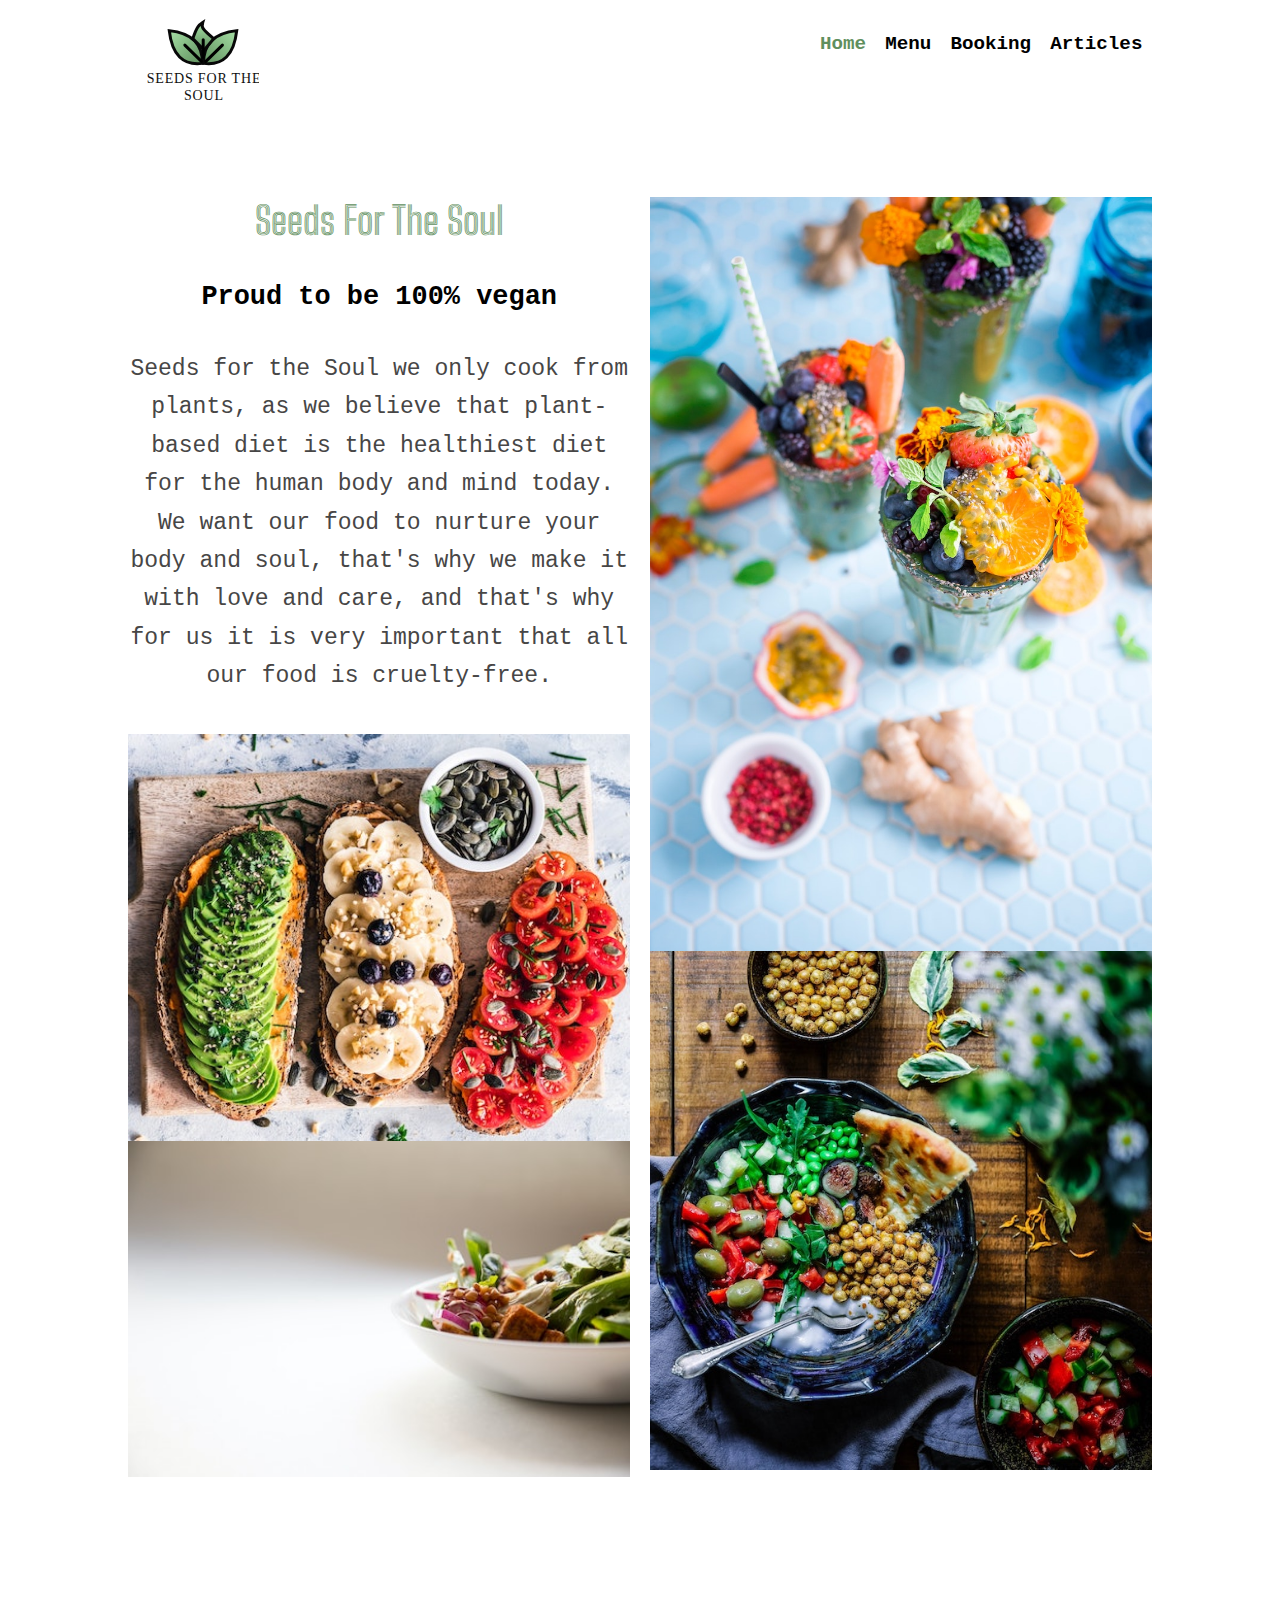
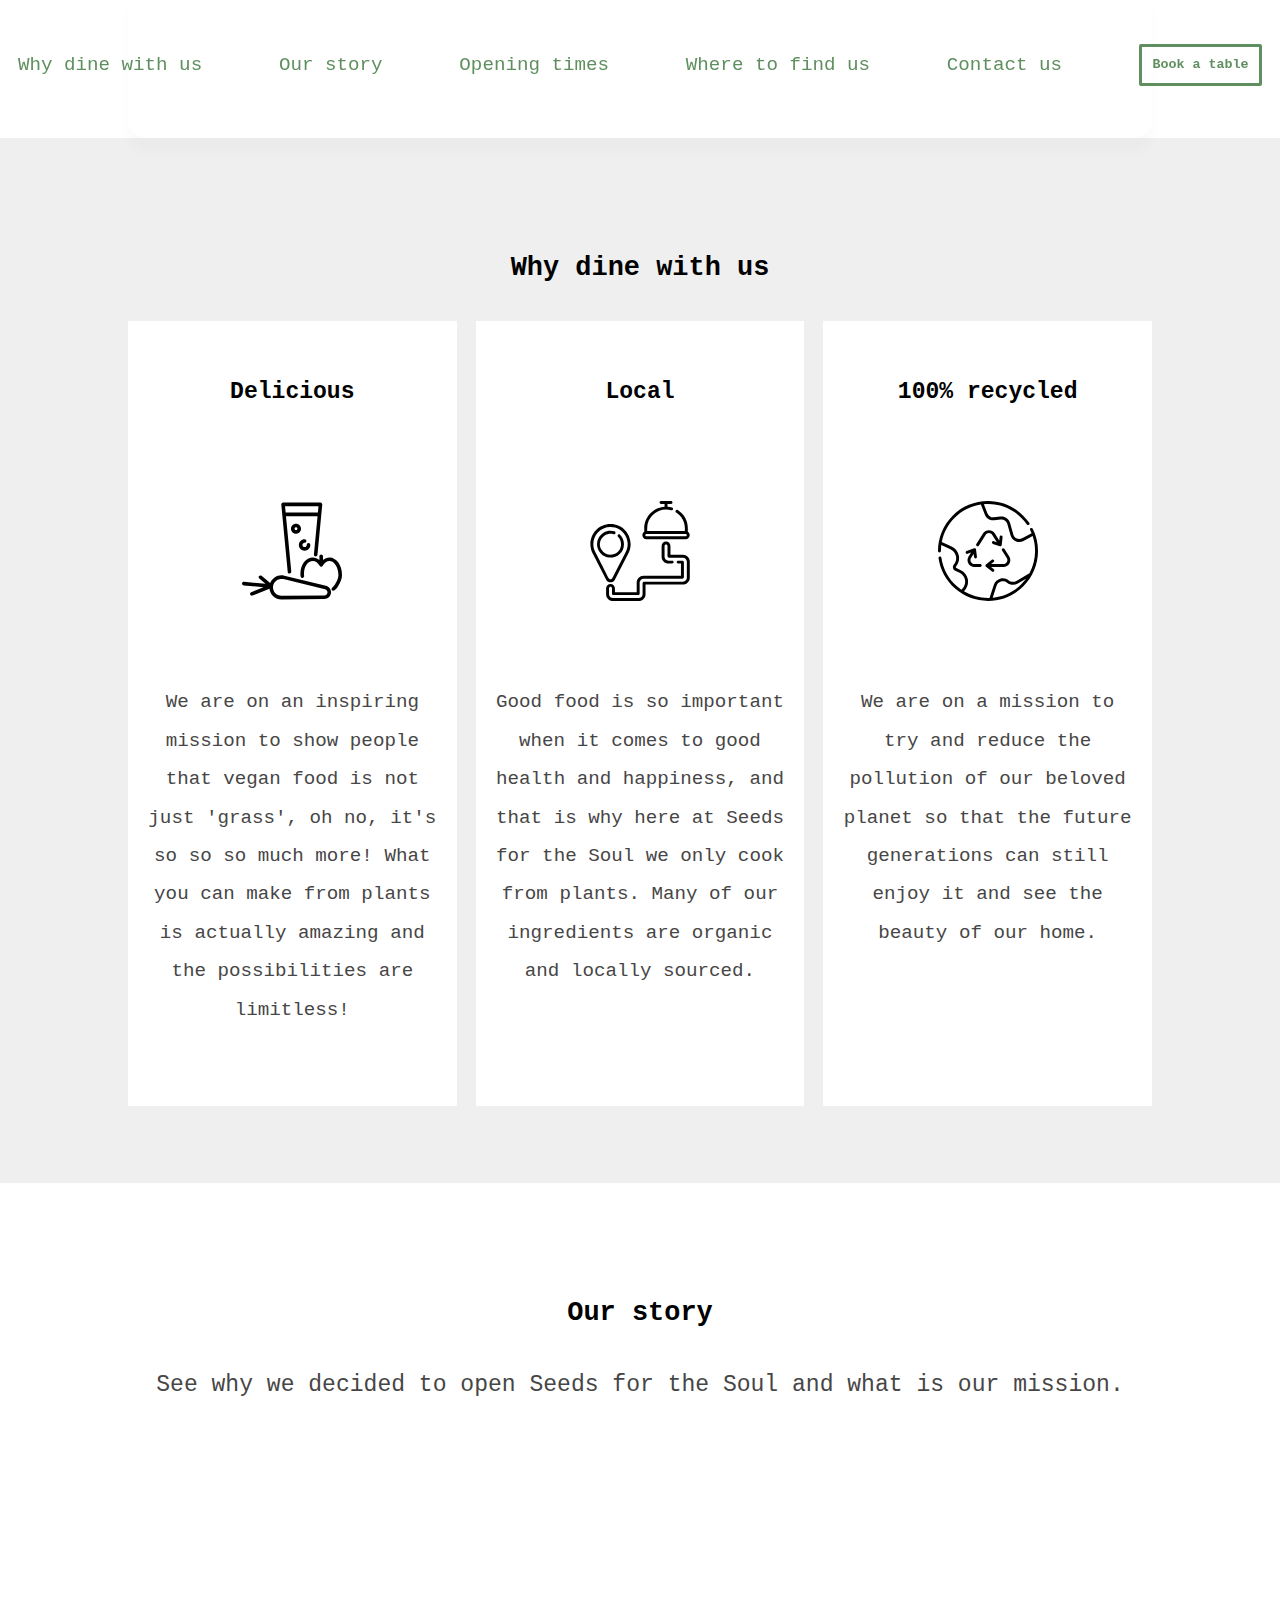
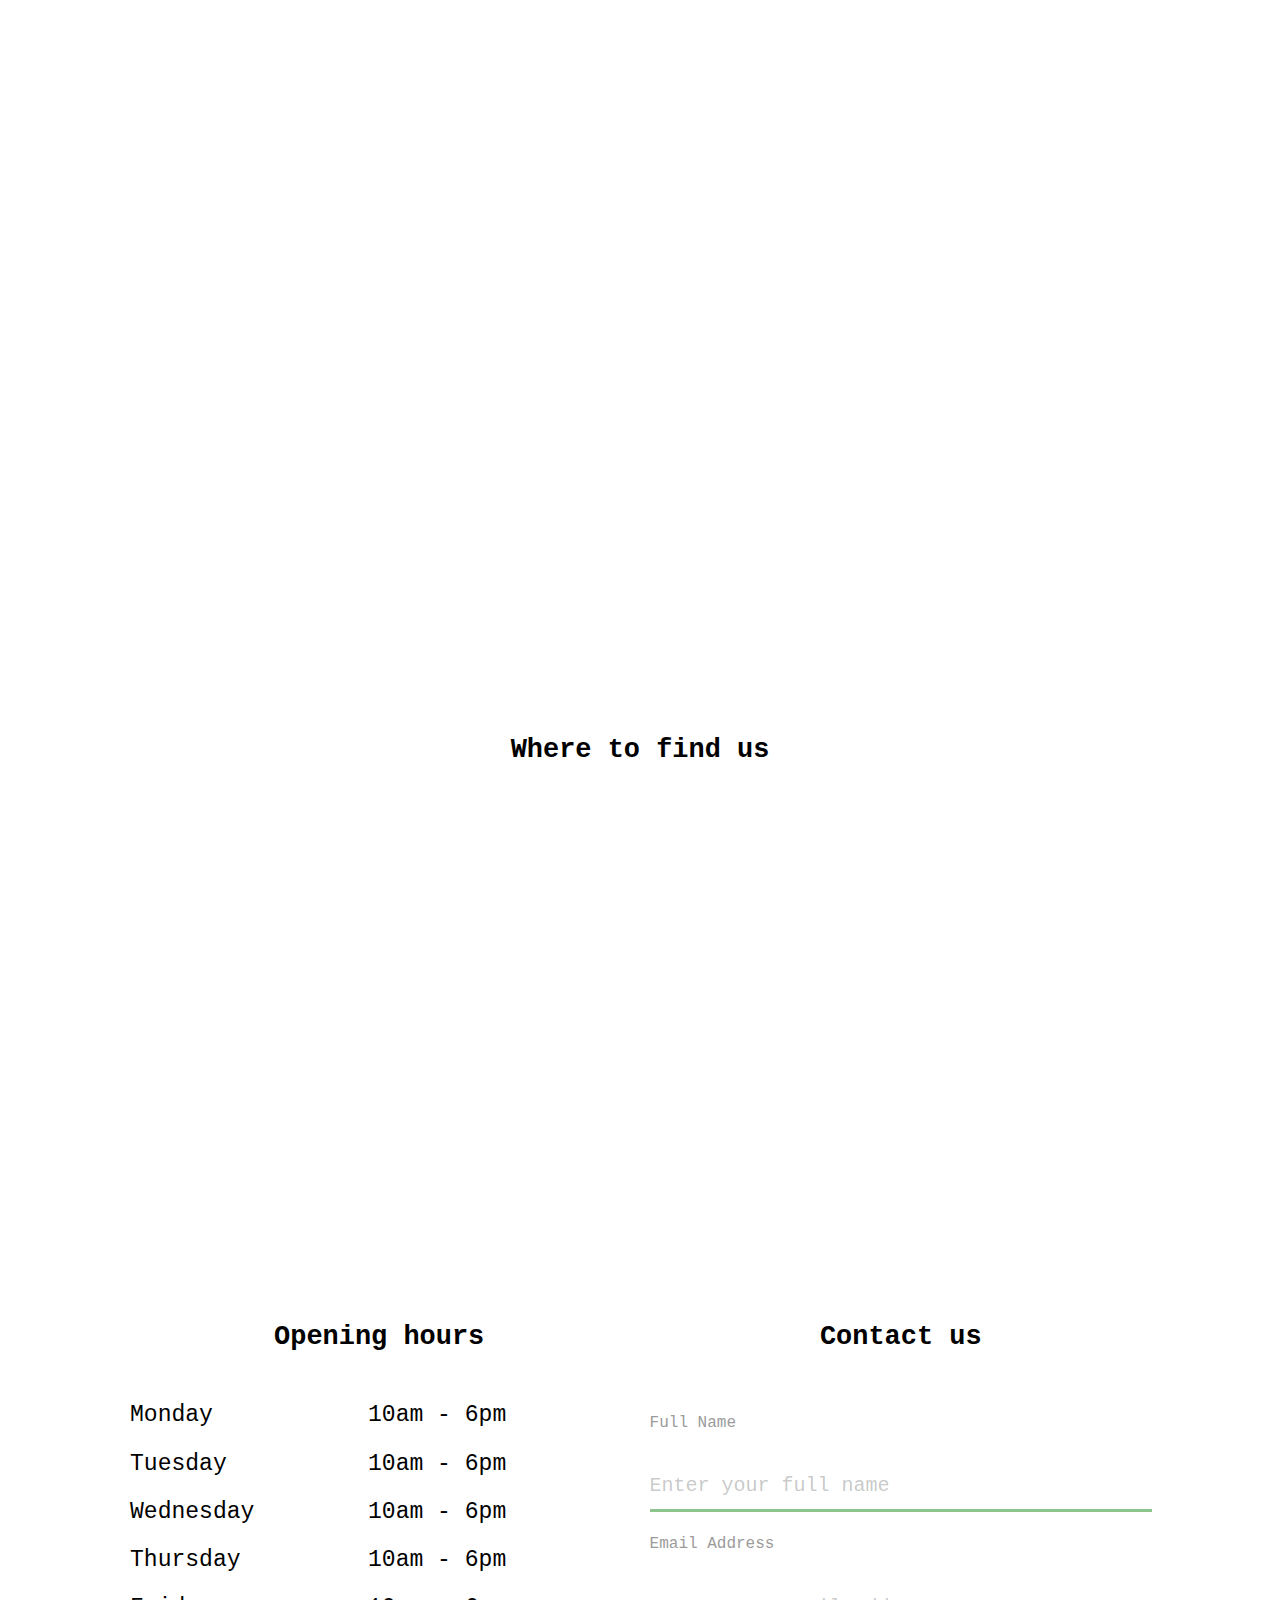
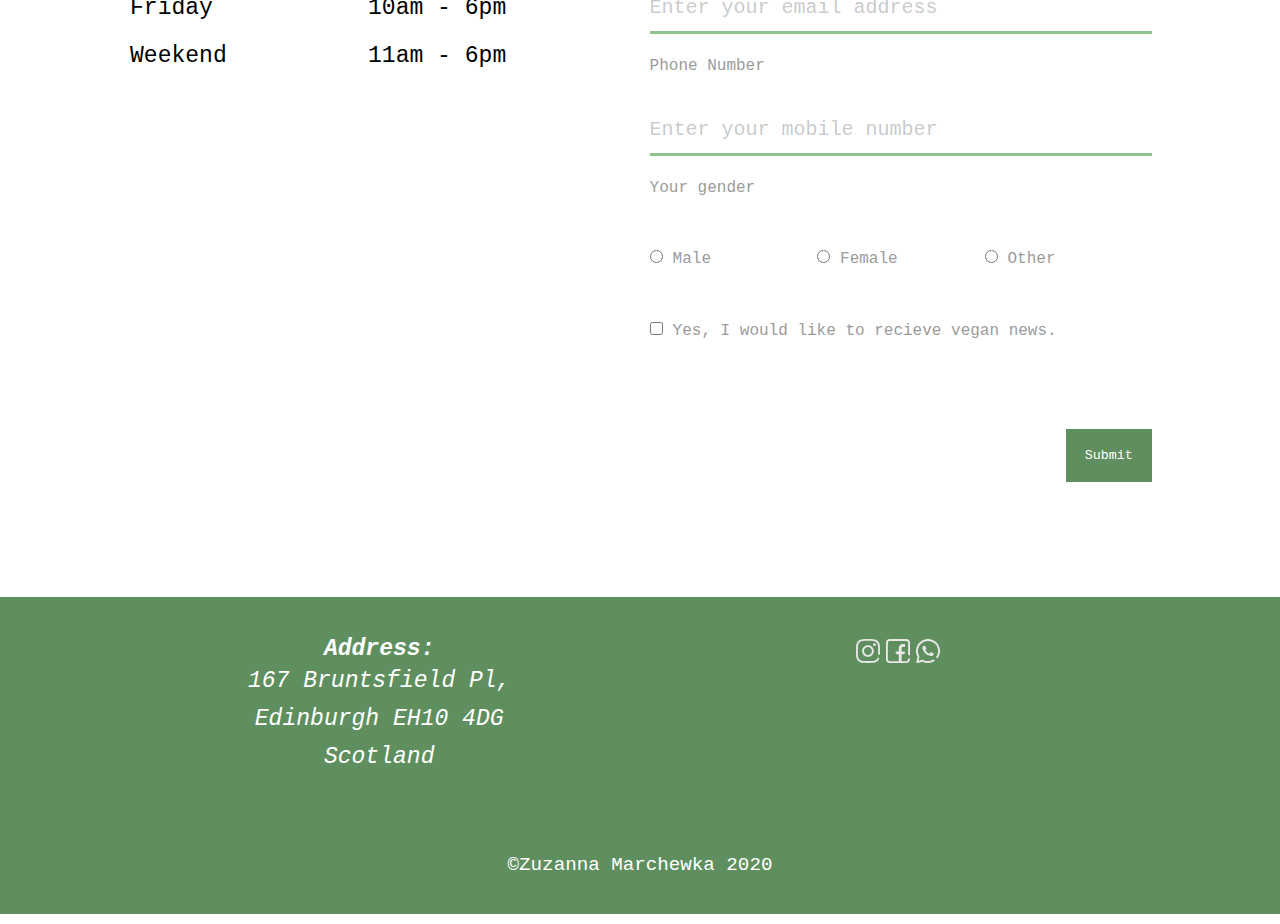
==== commit 11e60c9a: "cleans up project" ====
--- a/index.html
+++ b/index.html
@@ -27,7 +27,7 @@
    <header class="header content">
       <nav id="nav">
          <a href="index.html">
-            <span class="logo"><img src="images/logoPlain.svg" alt="logo"></span>
+            <span class="logo"><img src="images/logo.svg" alt="logo"></span>
          </a>
          <ul class="nav-menu">
             <li><a class="active" href="index.html">Home</a></li>
@@ -164,12 +164,13 @@
                   </div>
                   <div class="form-wrapper">
                      <label for="email">Email Address</label>
-                     <input type="email" class="form-control" name="email" id="email" placeholder="Enter your email address"
-                        required>
+                     <input type="email" class="form-control" name="email" id="email"
+                        placeholder="Enter your email address" required>
                   </div>
                   <div class="form-wrapper">
                      <label for="mobile">Phone Number</label>
-                     <input type="tel" class="form-control" name="mobile" id="mobile" placeholder="Enter your mobile number" required>
+                     <input type="tel" class="form-control" name="mobile" id="mobile"
+                        placeholder="Enter your mobile number" required>
                   </div>
                   <label for="name">Your gender</label>
                   <div class="checkbox-wrapper">
--- a/styles/shared.css
+++ b/styles/shared.css
@@ -15,12 +15,13 @@
    --text-secondary: #a8a8a8;
 }
 
-html, body {
+html,
+body {
    font-size: var(--font-size-base);
 }
 
 html {
-  scroll-behavior: smooth;
+   scroll-behavior: smooth;
 }
 
 * {
@@ -38,7 +39,7 @@
 }
 
 h1 {
-text-align: center;
+   text-align: center;
    font-size: var(--font-size-large);
    color: var(--primary-color);
    font-weight: 600;
@@ -121,13 +122,15 @@
    margin: var(--spacing) 0;
 }
 
-a:hover .btn, .btn:hover, .btn:hover a {
+a:hover .btn,
+.btn:hover,
+.btn:hover a {
    background-color: var(--primary-color);
    cursor: pointer;
    cursor: hand;
 }
 
-a:hover .btn  {
+a:hover .btn {
    color: white;
 }
 
@@ -137,8 +140,10 @@
    margin: 0;
 }
 
-footer p, footer h4, footer a {
-    color: white;
+footer p,
+footer h4,
+footer a {
+   color: white;
 }
 
 #copyright {
@@ -153,29 +158,31 @@
    align-content: center;
    justify-content: center;
 
-@media screen and (min-width: 720px) {
+   @media screen and (min-width: 720px) {
 
-   h1,
-   h3 {
-      text-align: left;
-      
-   }
-   h1 {
-      font-size: 4.8rem;
-   }
+      h1,
+      h3 {
+         text-align: left;
 
-   .center {
-      text-align: left;
-      margin: auto 0;
-   }
-   p {
-   text-align: left;
-   margin-bottom: 2rem;
-   line-height: 2rem;
-   color: rgb(71, 70, 70);
-}
+      }
 
-   
+      h1 {
+         font-size: 4.8rem;
+      }
+
+      .center {
+         text-align: left;
+         margin: auto 0;
+      }
+
+      p {
+         text-align: left;
+         margin-bottom: 2rem;
+         line-height: 2rem;
+         color: rgb(71, 70, 70);
+      }
+
+
    }
 
 }--- a/styles/layout.css
+++ b/styles/layout.css
@@ -7,14 +7,16 @@
    margin: 0 auto;
 }
 
-.two-columns-flex, .three-columns-flex {
+.two-columns-flex,
+.three-columns-flex {
    display: inline-flex;
    flex-wrap: wrap;
    gap: var(--gap);
    width: 100%;
 }
 
-.two-columns-flex > div, .three-columns-flex > div {
+.two-columns-flex>div,
+.three-columns-flex>div {
    flex: 0 0 100%;
 }
 
@@ -35,14 +37,15 @@
       justify-content: center;
    }
 
-   .two-columns-flex, .three-columns-flex {
+   .two-columns-flex,
+   .three-columns-flex {
       display: inline-flex;
       flex-wrap: wrap;
       gap: var(--gap);
    }
 
-   .three-columns-flex > div, 
-   .two-columns-flex > div {
+   .three-columns-flex>div,
+   .two-columns-flex>div {
       flex: 0 0 calc(50% - var(--gap)/2);
    }
 
@@ -51,15 +54,15 @@
    }
 
    .two-columns-flex img {
-   width: 80%;
-   display: flex;
-   justify-content: flex-start;
-}
+      width: 80%;
+      display: flex;
+      justify-content: flex-start;
+   }
 }
 
 @media screen and (min-width: 1024px) {
- 
-   .three-columns-flex > div {
+
+   .three-columns-flex>div {
       gap: 3rem;
       flex: 0 0 calc(33.333% - var(--gap)*2/3);
    }
--- a/styles/header.css
+++ b/styles/header.css
@@ -20,7 +20,7 @@
 
 
 @media screen and (min-width: 720px) {
- #nav {
+   #nav {
       display: flex;
       justify-content: space-between;
    }
@@ -42,7 +42,7 @@
 
    #nav a:hover {
       color: rgba(0, 118, 110, 0.523);
-      
+
    }
 
 }--- a/styles/tables.css
+++ b/styles/tables.css
@@ -7,7 +7,7 @@
 td {
    padding: .5rem .5rem .5rem 0;
    border: none;
-   border-bottom: 1px solid rgba(255,255,255,.3);
+   border-bottom: 1px solid rgba(255, 255, 255, .3);
    font-weight: 500;
 }
 
--- a/styles/forms.css
+++ b/styles/forms.css
@@ -22,12 +22,13 @@
    display: flex;
    justify-content: center;
 }
+
 input[type="datetime-local"] {
    width: 100%;
    border: none;
    border-bottom: 3px solid var(--border-color);
    font-size: 20px;
-   
+
 }
 
 .submit {
@@ -76,4 +77,4 @@
 
 .form-control:hover {
    background-color: rgba(128, 128, 128, 0.1);
-}
+}--- a/styles/tile.css
+++ b/styles/tile.css
@@ -8,7 +8,7 @@
 
 .tile:hover {
    transform: scale(1.1);
-   box-shadow: 0 5px 12px rgba(34, 34, 34, 0.04); 
+   box-shadow: 0 5px 12px rgba(34, 34, 34, 0.04);
 }
 
 .tile p {
@@ -37,5 +37,5 @@
 
 .tile h4 {
 
-    padding: 2rem 0;
+   padding: 2rem 0;
 }--- a/styles/landing.css
+++ b/styles/landing.css
@@ -1,4 +1,3 @@
-
 @media screen and (max-width: 720px) {
    #hero .two-columns-flex {
       gap: 0;
@@ -19,17 +18,16 @@
    align-items: flex-start;
    justify-content: flex-start;
    gap: 2rem;
-   position: -webkit-sticky;
    position: initial;
    top: 0;
    background-color: white;
    border-bottom-right-radius: 1rem;
    border-bottom-left-radius: 1rem;
-   box-shadow: 0 15px 12px rgba(34, 34, 34, 0.02); 
+   box-shadow: 0 15px 12px rgba(34, 34, 34, 0.02);
    padding: 2rem 0;
    z-index: 10;
-         width: 80%;
-      margin: 0 auto;
+   width: 80%;
+   margin: 0 auto;
 }
 
 .page-nav a {
@@ -41,10 +39,11 @@
    margin-left: 0;
 }
 
-   #video iframe{
-      display: block;
-      width: 100%;
-   }
+#video iframe {
+   display: block;
+   width: 100%;
+}
+
 iframe {
    width: 100%;
 }
@@ -60,13 +59,12 @@
    display: block;
 }
 
-@media screen and (min-width: 720px) {
-
-}
+@media screen and (min-width: 720px) {}
 
 #map-wrapper {
    width: 100%;
 }
+
 @media screen and (min-width: 720px) {
 
    #hero {
@@ -76,7 +74,7 @@
    .about-us>div {
       justify-self: center;
    }
-   
+
 }
 
 @media screen and (min-width: 1024px) {
@@ -88,7 +86,7 @@
       justify-content: space-around;
    }
 
- 
+
 
 
    #map-wrapper {
@@ -99,18 +97,19 @@
 
 @media screen and (min-width: 1280px) {
 
-     .page-nav {
+   .page-nav {
       display: flex;
       flex-direction: row;
       align-items: center;
       justify-content: center;
+      position: -webkit-sticky;
       position: sticky;
       white-space: nowrap;
+      padding: 2rem;
    }
 
    .page-nav .btn {
       margin-left: 2rem;
    }
 
-}
-
+}